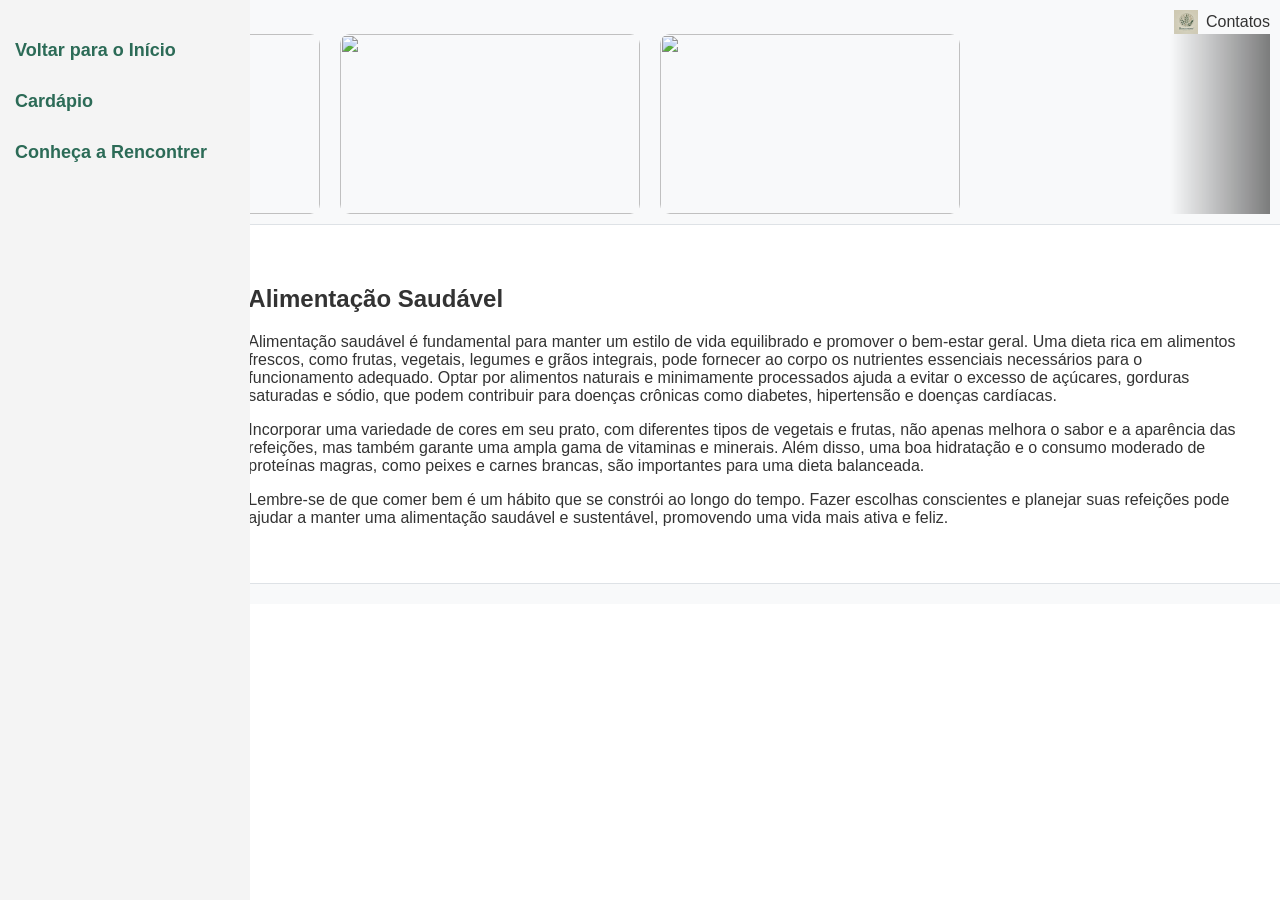
==== index.html @ 4a2cc39a "att" ====
<!DOCTYPE html>
<html lang="pt-BR">
<head>
    <meta charset="UTF-8">
    <meta name="viewport" content="width=device-width, initial-scale=1.0">
    <title>Rencontrer - Marmitas</title>
    <link rel="stylesheet" href="assets/css/styles.css">
    <link rel="stylesheet" href="libs/bootstrap/css/bootstrap.min.css">
</head>
<body>
    <!-- Header -->
    <header>
        <div id="header-content">
            <img src="assets/images/logo.png" alt="Rencontrer" id="logo">
            <a href="#contatos" id="contact-icon">
                <img src="assets/images/contact-icon.png" alt="Contatos">
                <span>Contatos</span>
            </a>
        </div>
		
		<div class="carousel-container">
        <div class="carousel">
            <!-- As imagens serão carregadas aqui dinamicamente -->
        </div>
    </div>
    </header>

    <!-- Main Content -->
    <main>
        <aside>
            <nav id="menu">
                 
                <ul>
                   <li><a href="#content" id=""back-to-inicio">Voltar para o Início</a></li>
                    <li><a href="#" id="menu-cardapio">Cardápio</a></li>
                    <li><a href="#" id="menu-conheca">Conheça a Rencontrer</a></li>
                    
                </ul>
            </nav>
        </aside>
        <section id="content">
            <h2>Alimentação Saudável</h2>
            <p>
                Alimentação saudável é fundamental para manter um estilo de vida equilibrado e promover o bem-estar geral. Uma dieta rica em alimentos frescos, como frutas, vegetais, legumes e grãos integrais, pode fornecer ao corpo os nutrientes essenciais necessários para o funcionamento adequado. 
                Optar por alimentos naturais e minimamente processados ajuda a evitar o excesso de açúcares, gorduras saturadas e sódio, que podem contribuir para doenças crônicas como diabetes, hipertensão e doenças cardíacas.
            </p>
            <p>
                Incorporar uma variedade de cores em seu prato, com diferentes tipos de vegetais e frutas, não apenas melhora o sabor e a aparência das refeições, mas também garante uma ampla gama de vitaminas e minerais. Além disso, uma boa hidratação e o consumo moderado de proteínas magras, como peixes e carnes brancas, são importantes para uma dieta balanceada.
            </p>
            <p>
                Lembre-se de que comer bem é um hábito que se constrói ao longo do tempo. Fazer escolhas conscientes e planejar suas refeições pode ajudar a manter uma alimentação saudável e sustentável, promovendo uma vida mais ativa e feliz.
            </p>
        </section>
    </main>

    <!-- Footer -->
    <footer>
        <div id="footer-content">
            <!-- Carregar footer de components/footer.html -->
        </div>
    </footer>

    <script src="assets/js/scripts.js"></script> <!-- Inclui o arquivo JavaScript -->
    <script src="libs/bootstrap/js/bootstrap.bundle.min.js"></script>
	

    <script>
        // Chamando a função para inicializar o carrossel
        document.addEventListener('DOMContentLoaded', function() {
            const imageDir = '/assets/images/Parceiros';
            const imageList = ['parceiro1.jpg', 'parceiro2.jpg', 'parceiro3.jpg']; // Adicione as imagens

            // Inicializa o carrossel
            initCarousel('.carousel-container', imageDir, imageList, 4000);
        });
    </script>
</body>
</html>
---- assets/css/styles.css ----
/* Estilo geral */
body {
    font-family: Arial, sans-serif;
    margin: 0;
    padding: 0;
    color: #333;
}

/* Header */
header {
    background-color: #2c6b57; /* Verde escuro para frescor */
    color: #fff;
    padding: 10px;
}

#header-content {
    display: flex;
    align-items: center;
    justify-content: space-between;
}

#logo {
    height: 50px;
}

#contact-icon {
    display: flex;
    align-items: center;
    text-decoration: none;
    color: #fff;
}

#contact-icon img {
    height: 30px;
    margin-right: 10px;
}

#contact-icon span {
    font-size: 16px;
}

/* Main Content */
main {
    display: flex;
    padding: 20px;
}

aside {
    width: 0px;
    background-color: #f4f4f4; /* Cor neutra para contraste */
    padding: 10px;
    box-shadow: 2px 0 5px rgba(0,0,0,0.1);
}

#menu ul {
    list-style: none;
    padding: 0;
    margin: 0;
}

#menu ul li {
    margin: 10px 0;
}

#menu ul li a {
    text-decoration: none;
    color: #2c6b57; /* Verde escuro */
    font-weight: bold;
    font-size: 18px;
}

#menu ul li a:hover {
    text-decoration: underline;
}

/* Content Section */
section#content {
    flex: 1;
    padding: 20px;
}

/* Footer */
footer {
    background-color: #2c6b57;
    color: #fff;
    text-align: center;
    padding: 10px;
}
/* Exemplo de consulta de mídia para telas pequenas */
@media only screen and (max-width: 768px) {
    /* Estilos específicos para dispositivos móveis */
    body {
        font-size: 16px;
    }
}
/* Exemplo de media query */
@media (max-width: 480px) {
    /* Estilos para dispositivos móveis com largura de tela menor que 480px */
}
/* Estilos básicos */
body {
    font-family: Arial, sans-serif;
    margin: 0;
    padding: 0;
    box-sizing: border-box;
}

header, footer {
    background-color: #f8f9fa;
    padding: 1rem;
}

main {
    display: flex;
}

/* Estilos específicos para dispositivos móveis */
@media (max-width: 768px) {
    main {
        flex-direction: column;
    }
    aside {
        width: 100%;
    }
    section {
        width: 100%;
    }
}

/* Estilo básico para a imagem no cabeçalho */
.header img {
    width: 100%;
    height: auto;
}

/* Contêiner da imagem para garantir que a imagem se ajuste ao contêiner */
.image-container {
    width: 100%;
    overflow: hidden; /* Evita que a imagem saia do contêiner */
}

/* Estilo geral para todas as imagens */
img {
    max-width: 100%;
    height: auto;
}

/* Exemplo de estilo para dispositivos móveis */
@media (max-width: 768px) {
    .header img {
        width: 100%;
        height: auto;
    }
}

/* Estilos Gerais */
body {
    font-family: Arial, sans-serif;
    margin: 0;
    padding: 0;
}

/* Header */
header {
    background-color: #f8f9fa; /* Cor de fundo suave */
    padding: 10px;
    border-bottom: 1px solid #dee2e6;
}

#header-content {
    display: flex;
    align-items: center;
    justify-content: space-between;
    flex-wrap: wrap;
}

#logo {
    max-width: 100%;
    height: auto;
}

#contact-icon {
    display: flex;
    align-items: center;
    text-decoration: none;
    color: #333;
}

#contact-icon img {
    max-width: 24px;
    height: auto;
    margin-right: 8px;
}

#contact-icon span {
    font-size: 16px;
}

/* Main Content */
main {
    display: flex;
    flex-wrap: wrap;
}

aside {
    flex: 0.2;
    min-width: 10px;
    padding: 5px;
    background-color: #e9ecef;
}

#menu {
    list-style: none;
    padding: 0;
    margin: 0;
}

#menu li {
    margin-bottom: 10px;
}

#menu a {
    text-decoration: none;
    color: #007bff;
    font-weight: bold;
}

#menu a:hover {
    text-decoration: underline;
}

section {
    flex: 2;
    padding: 10px;
}

/* Footer */
footer {
    background-color: #f8f9fa;
    padding: 10px;
    border-top: 1px solid #dee2e6;
    text-align: center;
}

/* Estilos Responsivos */
@media (max-width: 768px) {
    main {
        flex-direction: column;
    }
    
    aside, section {
        flex: none;
        width: 100%;
    }
}


/*Me lateral da página principal*/

#menu {
    width: 250px; /* Define a largura do menu lateral */
    position: fixed; /* Fixa o menu na lateral da página */
    top: 0; /* Alinha o menu ao topo da página */
    left: 0; /* Alinha o menu ao lado esquerdo da página */
    height: 100%; /* Faz com que o menu ocupe a altura total da tela */
    background-color: #f4f4f4; /* Cor de fundo do menu */
    padding-top: 20px; /* Espaçamento interno no topo do menu */
}

#menu ul {
    list-style-type: none; /* Remove os marcadores de lista */
    padding: 0; /* Remove o padding padrão */
}

#menu li {
    padding: 10px 15px; /* Espaçamento interno dos itens */
}

#menu a {
    text-decoration: none; /* Remove o sublinhado dos links */
    color: #000; /* Define a cor do texto dos links */
    display: block; /* Faz com que os links ocupem toda a largura do menu */
}

#menu a:hover {
    background-color: #ddd; /* Cor de fundo ao passar o mouse */
}



/*Carrocel da página index*/

.carousel-container {
    width: 100%;
    overflow: hidden;
    position: relative;
    max-width: 100%;
}

.carousel {
    display: flex;
    width: 100%;
    transition: transform 0.5s ease-in-out;
}

.carousel img {
    width: 300px;  /* Largura do cartão de visitas */
    height: 180px; /* Altura do cartão de visitas */
    object-fit: cover; /* Mantém a proporção das imagens sem distorcer */
    border-radius: 10px; /* Adiciona cantos arredondados */
    margin: 0 10px; /* Espaço entre os cartões */
}

.carousel-container::before, .carousel-container::after {
    content: '';
    position: absolute;
    top: 0;
    bottom: 0;
    width: 100px;
    background: linear-gradient(to right, rgba(0, 0, 0, 0.5), transparent);
}

.carousel-container::after {
    right: 0;
    transform: rotateY(180deg);
}
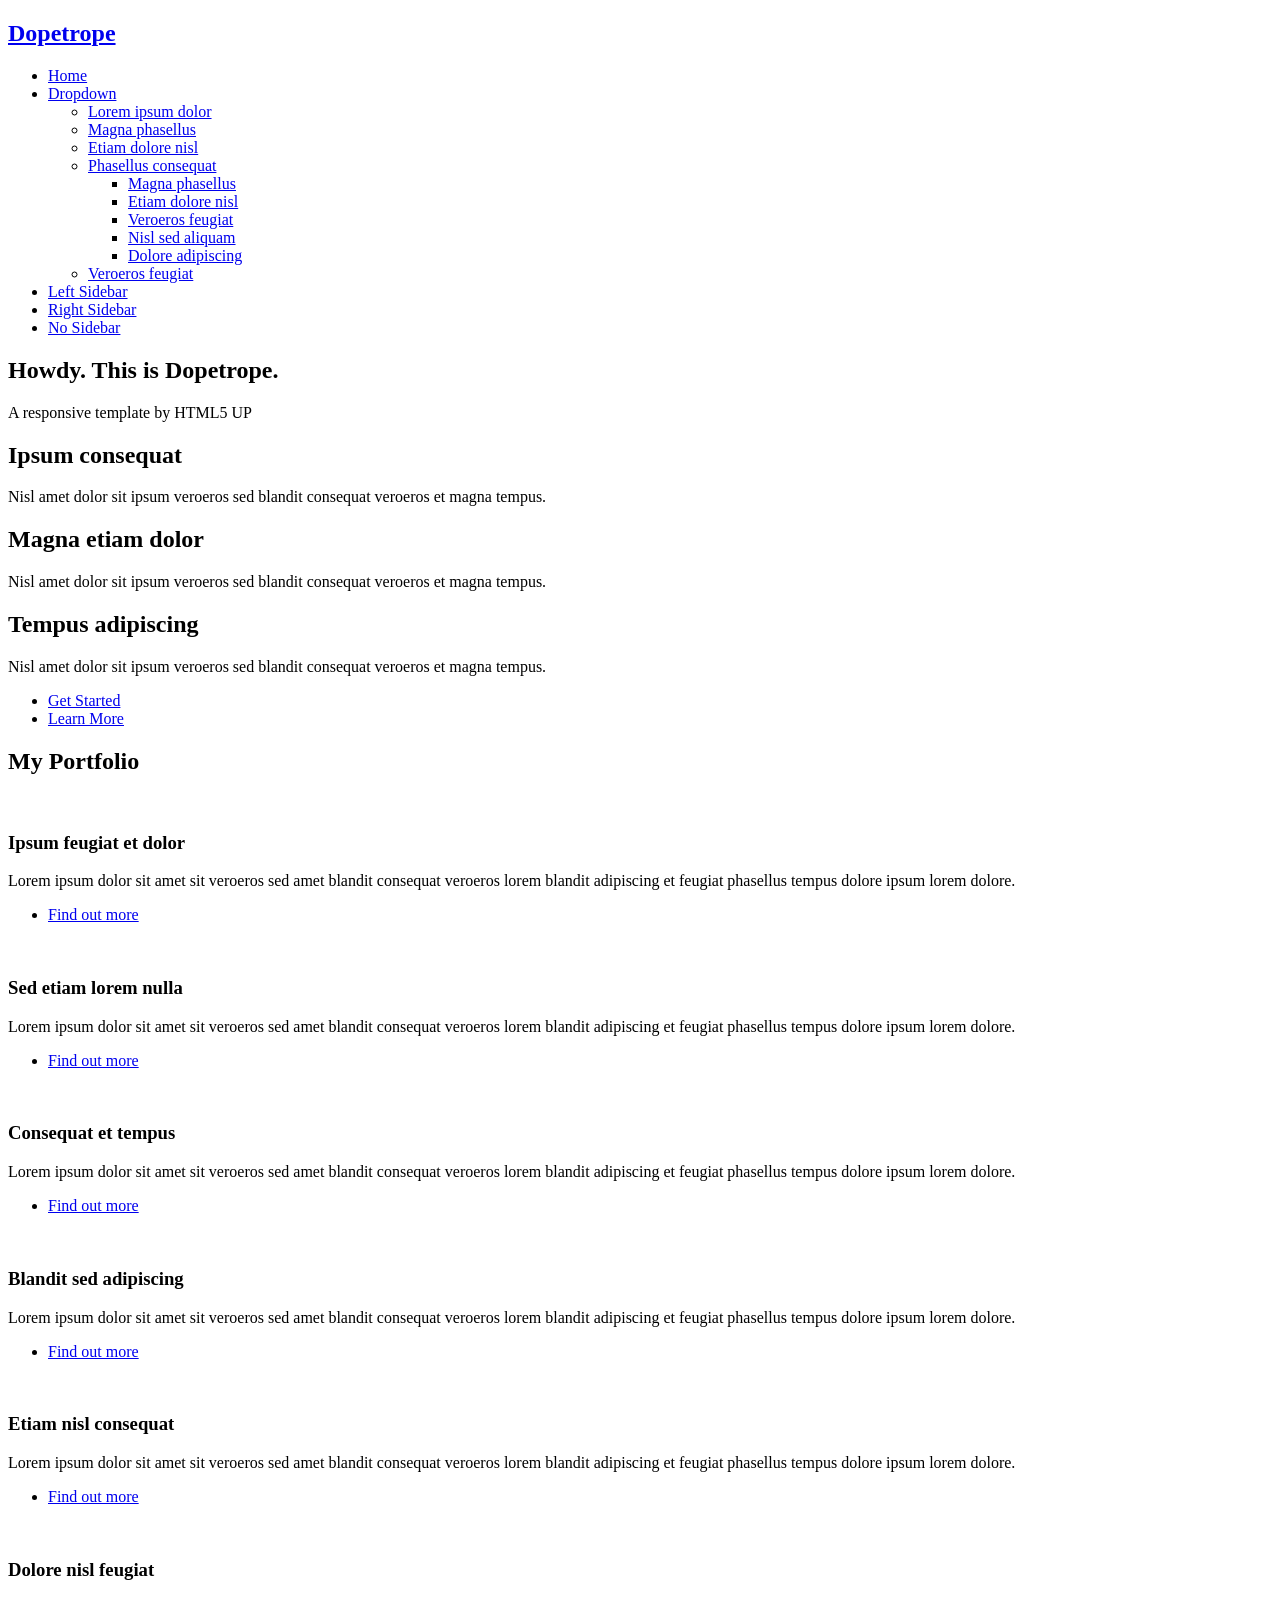
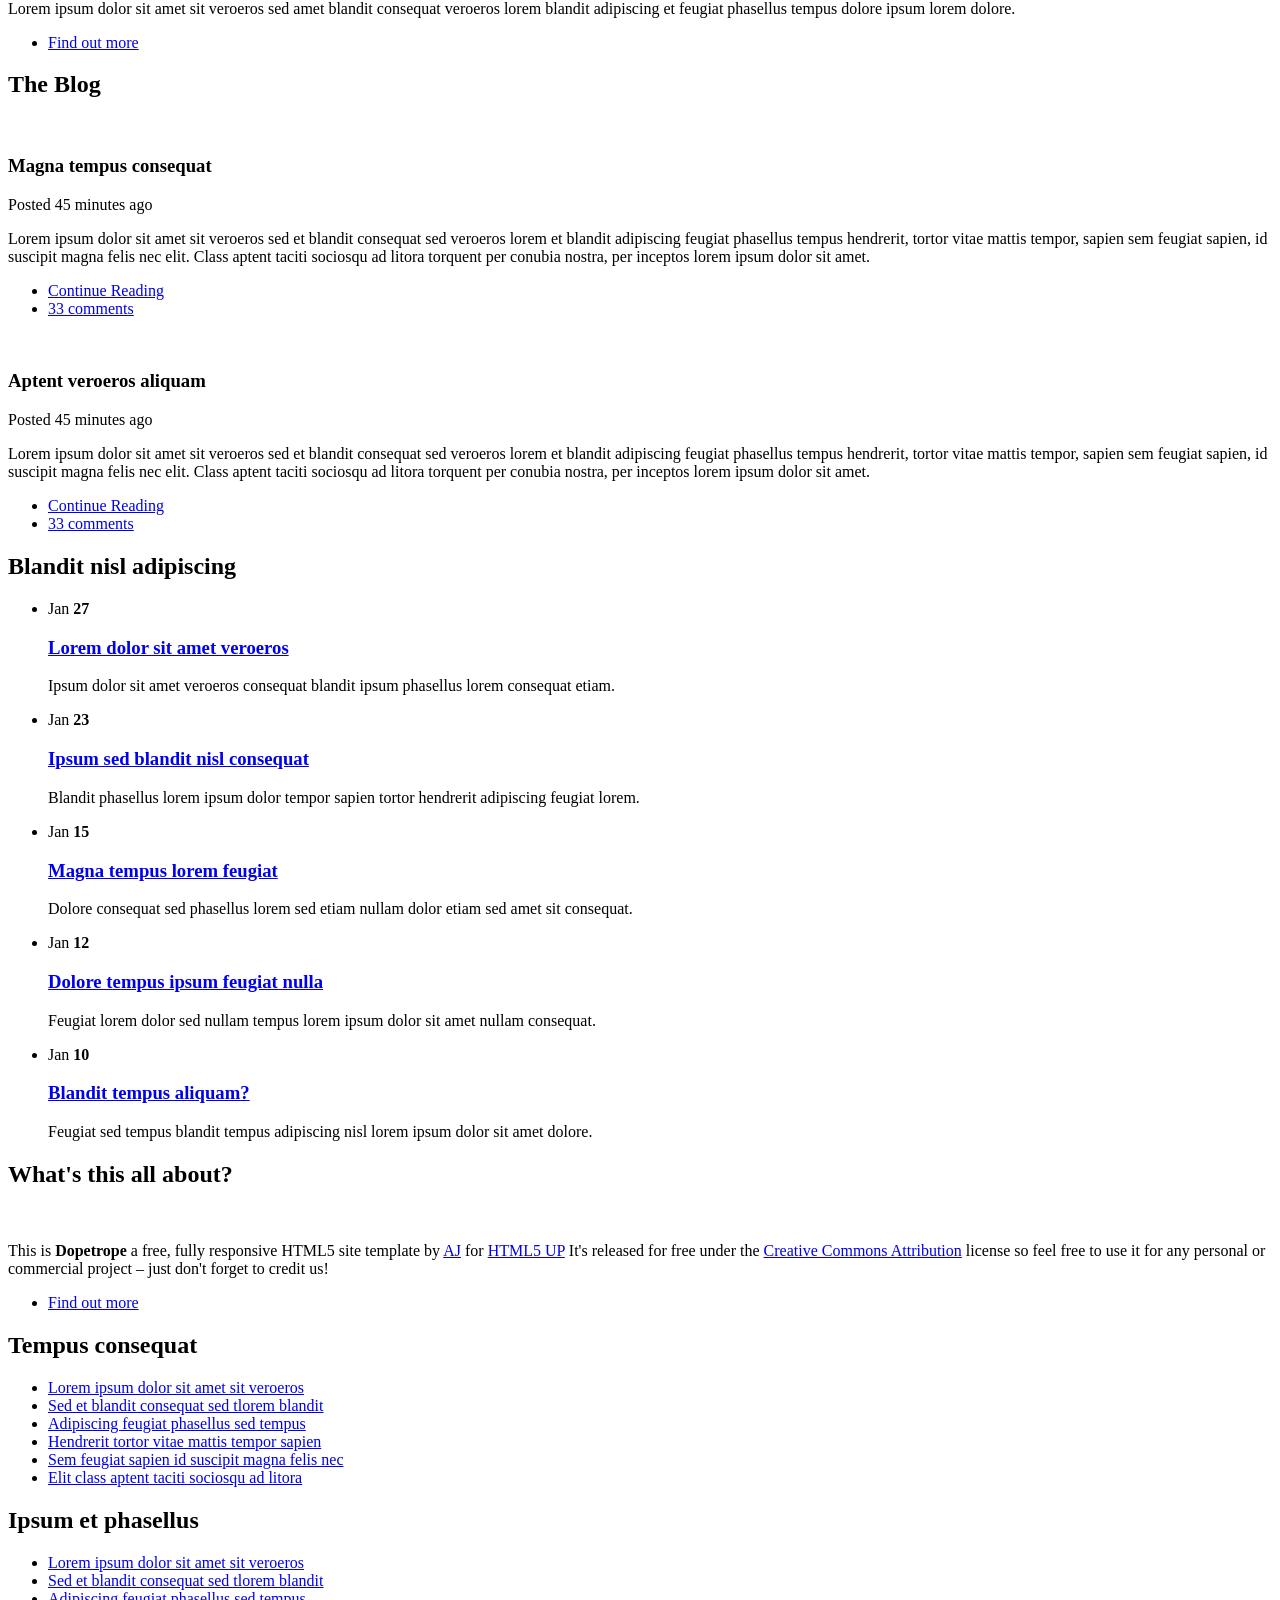
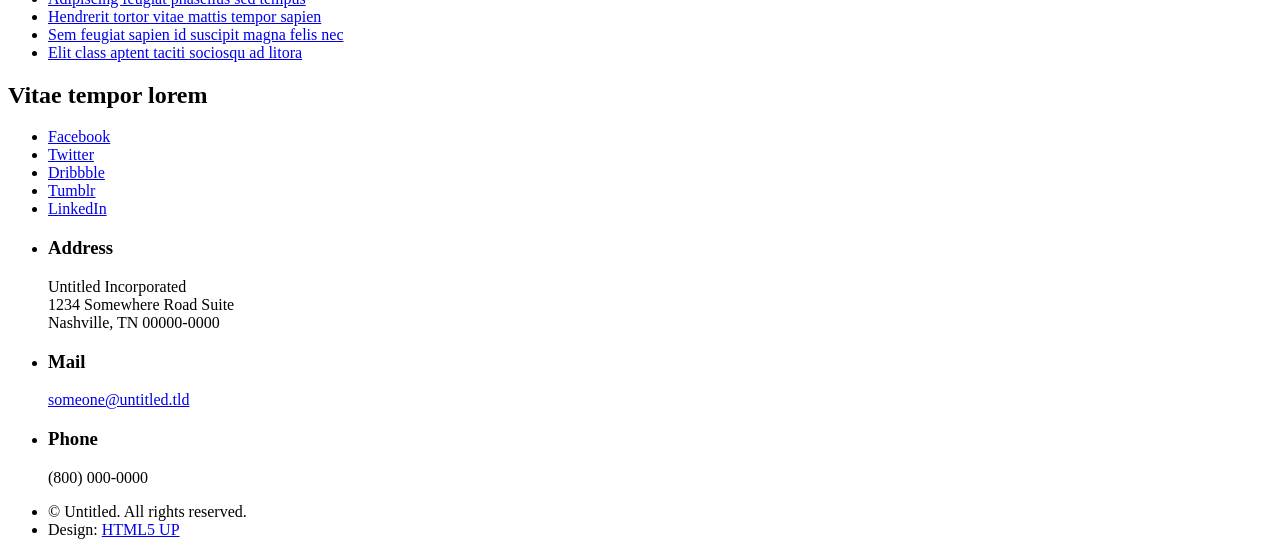
==== commit 3c5d6fc1: "ajustes" ====
--- a/index.html
+++ b/index.html
@@ -1,78 +1,392 @@
-<!DOCTYPE html>
-<html lang="pt-BR">
-<head>
-    <meta charset="UTF-8">
-    <meta name="viewport" content="width=device-width, initial-scale=1.0">
-    <title>Rencontrer - Marmitas</title>
-    <link rel="stylesheet" href="assets/css/styles.css">
-    <link rel="stylesheet" href="libs/bootstrap/css/bootstrap.min.css">
-</head>
-<body>
-    <!-- Header -->
-    <header>
-        <div id="header-content">
-            <img src="assets/images/logo.png" alt="Rencontrer" id="logo">
-            <a href="#contatos" id="contact-icon">
-                <img src="assets/images/contact-icon.png" alt="Contatos">
-                <span>Contatos</span>
-            </a>
-        </div>
-		
-		<div class="carousel-container">
-        <div class="carousel">
-            <!-- As imagens serão carregadas aqui dinamicamente -->
-        </div>
-    </div>
-    </header>
-
-    <!-- Main Content -->
-    <main>
-        <aside>
-            <nav id="menu">
-                 
-                <ul>
-                   <li><a href="#content" id=""back-to-inicio">Voltar para o Início</a></li>
-                    <li><a href="#" id="menu-cardapio">Cardápio</a></li>
-                    <li><a href="#" id="menu-conheca">Conheça a Rencontrer</a></li>
-                    
-                </ul>
-            </nav>
-        </aside>
-        <section id="content">
-            <h2>Alimentação Saudável</h2>
-            <p>
-                Alimentação saudável é fundamental para manter um estilo de vida equilibrado e promover o bem-estar geral. Uma dieta rica em alimentos frescos, como frutas, vegetais, legumes e grãos integrais, pode fornecer ao corpo os nutrientes essenciais necessários para o funcionamento adequado. 
-                Optar por alimentos naturais e minimamente processados ajuda a evitar o excesso de açúcares, gorduras saturadas e sódio, que podem contribuir para doenças crônicas como diabetes, hipertensão e doenças cardíacas.
-            </p>
-            <p>
-                Incorporar uma variedade de cores em seu prato, com diferentes tipos de vegetais e frutas, não apenas melhora o sabor e a aparência das refeições, mas também garante uma ampla gama de vitaminas e minerais. Além disso, uma boa hidratação e o consumo moderado de proteínas magras, como peixes e carnes brancas, são importantes para uma dieta balanceada.
-            </p>
-            <p>
-                Lembre-se de que comer bem é um hábito que se constrói ao longo do tempo. Fazer escolhas conscientes e planejar suas refeições pode ajudar a manter uma alimentação saudável e sustentável, promovendo uma vida mais ativa e feliz.
-            </p>
-        </section>
-    </main>
-
-    <!-- Footer -->
-    <footer>
-        <div id="footer-content">
-            <!-- Carregar footer de components/footer.html -->
-        </div>
-    </footer>
-
-    <script src="assets/js/scripts.js"></script> <!-- Inclui o arquivo JavaScript -->
-    <script src="libs/bootstrap/js/bootstrap.bundle.min.js"></script>
-	
-
-    <script>
-        // Chamando a função para inicializar o carrossel
-        document.addEventListener('DOMContentLoaded', function() {
-            const imageDir = '/assets/images/Parceiros';
-            const imageList = ['parceiro1.jpg', 'parceiro2.jpg', 'parceiro3.jpg']; // Adicione as imagens
-
-            // Inicializa o carrossel
-            initCarousel('.carousel-container', imageDir, imageList, 4000);
-        });
-    </script>
-</body>
-</html>
+<!DOCTYPE HTML>
+<!--
+	Dopetrope by HTML5 UP
+	html5up.net | @ajlkn
+	Free for personal and commercial use under the CCA 3.0 license (html5up.net/license)
+-->
+<html>
+	<head>
+		<title>Dopetrope by HTML5 UP</title>
+		<meta charset="utf-8" />
+		<meta name="viewport" content="width=device-width, initial-scale=1, user-scalable=no" />
+		<link rel="stylesheet" href="assets/css/main.css" />
+	</head>
+	<body class="homepage is-preload">
+		<div id="page-wrapper">
+
+			<!-- Header -->
+				<section id="header">
+
+					<!-- Logo -->
+						<h1><a href="index.html">Dopetrope</a></h1>
+
+					<!-- Nav -->
+						<nav id="nav">
+							<ul>
+								<li class="current"><a href="index.html">Home</a></li>
+								<li>
+									<a href="#">Dropdown</a>
+									<ul>
+										<li><a href="#">Lorem ipsum dolor</a></li>
+										<li><a href="#">Magna phasellus</a></li>
+										<li><a href="#">Etiam dolore nisl</a></li>
+										<li>
+											<a href="#">Phasellus consequat</a>
+											<ul>
+												<li><a href="#">Magna phasellus</a></li>
+												<li><a href="#">Etiam dolore nisl</a></li>
+												<li><a href="#">Veroeros feugiat</a></li>
+												<li><a href="#">Nisl sed aliquam</a></li>
+												<li><a href="#">Dolore adipiscing</a></li>
+											</ul>
+										</li>
+										<li><a href="#">Veroeros feugiat</a></li>
+									</ul>
+								</li>
+								<li><a href="left-sidebar.html">Left Sidebar</a></li>
+								<li><a href="right-sidebar.html">Right Sidebar</a></li>
+								<li><a href="no-sidebar.html">No Sidebar</a></li>
+							</ul>
+						</nav>
+
+					<!-- Banner -->
+						<section id="banner">
+							<header>
+								<h2>Howdy. This is Dopetrope.</h2>
+								<p>A responsive template by HTML5 UP</p>
+							</header>
+						</section>
+
+					<!-- Intro -->
+						<section id="intro" class="container">
+							<div class="row">
+								<div class="col-4 col-12-medium">
+									<section class="first">
+										<i class="icon solid featured fa-cog"></i>
+										<header>
+											<h2>Ipsum consequat</h2>
+										</header>
+										<p>Nisl amet dolor sit ipsum veroeros sed blandit consequat veroeros et magna tempus.</p>
+									</section>
+								</div>
+								<div class="col-4 col-12-medium">
+									<section class="middle">
+										<i class="icon solid featured alt fa-bolt"></i>
+										<header>
+											<h2>Magna etiam dolor</h2>
+										</header>
+										<p>Nisl amet dolor sit ipsum veroeros sed blandit consequat veroeros et magna tempus.</p>
+									</section>
+								</div>
+								<div class="col-4 col-12-medium">
+									<section class="last">
+										<i class="icon solid featured alt2 fa-star"></i>
+										<header>
+											<h2>Tempus adipiscing</h2>
+										</header>
+										<p>Nisl amet dolor sit ipsum veroeros sed blandit consequat veroeros et magna tempus.</p>
+									</section>
+								</div>
+							</div>
+							<footer>
+								<ul class="actions">
+									<li><a href="#" class="button large">Get Started</a></li>
+									<li><a href="#" class="button alt large">Learn More</a></li>
+								</ul>
+							</footer>
+						</section>
+
+				</section>
+
+			<!-- Main -->
+				<section id="main">
+					<div class="container">
+						<div class="row">
+							<div class="col-12">
+
+								<!-- Portfolio -->
+									<section>
+										<header class="major">
+											<h2>My Portfolio</h2>
+										</header>
+										<div class="row">
+											<div class="col-4 col-6-medium col-12-small">
+												<section class="box">
+													<a href="#" class="image featured"><img src="images/pic02.jpg" alt="" /></a>
+													<header>
+														<h3>Ipsum feugiat et dolor</h3>
+													</header>
+													<p>Lorem ipsum dolor sit amet sit veroeros sed amet blandit consequat veroeros lorem blandit adipiscing et feugiat phasellus tempus dolore ipsum lorem dolore.</p>
+													<footer>
+														<ul class="actions">
+															<li><a href="#" class="button alt">Find out more</a></li>
+														</ul>
+													</footer>
+												</section>
+											</div>
+											<div class="col-4 col-6-medium col-12-small">
+												<section class="box">
+													<a href="#" class="image featured"><img src="images/pic03.jpg" alt="" /></a>
+													<header>
+														<h3>Sed etiam lorem nulla</h3>
+													</header>
+													<p>Lorem ipsum dolor sit amet sit veroeros sed amet blandit consequat veroeros lorem blandit adipiscing et feugiat phasellus tempus dolore ipsum lorem dolore.</p>
+													<footer>
+														<ul class="actions">
+															<li><a href="#" class="button alt">Find out more</a></li>
+														</ul>
+													</footer>
+												</section>
+											</div>
+											<div class="col-4 col-6-medium col-12-small">
+												<section class="box">
+													<a href="#" class="image featured"><img src="images/pic04.jpg" alt="" /></a>
+													<header>
+														<h3>Consequat et tempus</h3>
+													</header>
+													<p>Lorem ipsum dolor sit amet sit veroeros sed amet blandit consequat veroeros lorem blandit adipiscing et feugiat phasellus tempus dolore ipsum lorem dolore.</p>
+													<footer>
+														<ul class="actions">
+															<li><a href="#" class="button alt">Find out more</a></li>
+														</ul>
+													</footer>
+												</section>
+											</div>
+											<div class="col-4 col-6-medium col-12-small">
+												<section class="box">
+													<a href="#" class="image featured"><img src="images/pic05.jpg" alt="" /></a>
+													<header>
+														<h3>Blandit sed adipiscing</h3>
+													</header>
+													<p>Lorem ipsum dolor sit amet sit veroeros sed amet blandit consequat veroeros lorem blandit adipiscing et feugiat phasellus tempus dolore ipsum lorem dolore.</p>
+													<footer>
+														<ul class="actions">
+															<li><a href="#" class="button alt">Find out more</a></li>
+														</ul>
+													</footer>
+												</section>
+											</div>
+											<div class="col-4 col-6-medium col-12-small">
+												<section class="box">
+													<a href="#" class="image featured"><img src="images/pic06.jpg" alt="" /></a>
+													<header>
+														<h3>Etiam nisl consequat</h3>
+													</header>
+													<p>Lorem ipsum dolor sit amet sit veroeros sed amet blandit consequat veroeros lorem blandit adipiscing et feugiat phasellus tempus dolore ipsum lorem dolore.</p>
+													<footer>
+														<ul class="actions">
+															<li><a href="#" class="button alt">Find out more</a></li>
+														</ul>
+													</footer>
+												</section>
+											</div>
+											<div class="col-4 col-6-medium col-12-small">
+												<section class="box">
+													<a href="#" class="image featured"><img src="images/pic07.jpg" alt="" /></a>
+													<header>
+														<h3>Dolore nisl feugiat</h3>
+													</header>
+													<p>Lorem ipsum dolor sit amet sit veroeros sed amet blandit consequat veroeros lorem blandit adipiscing et feugiat phasellus tempus dolore ipsum lorem dolore.</p>
+													<footer>
+														<ul class="actions">
+															<li><a href="#" class="button alt">Find out more</a></li>
+														</ul>
+													</footer>
+												</section>
+											</div>
+										</div>
+									</section>
+
+							</div>
+							<div class="col-12">
+
+								<!-- Blog -->
+									<section>
+										<header class="major">
+											<h2>The Blog</h2>
+										</header>
+										<div class="row">
+											<div class="col-6 col-12-small">
+												<section class="box">
+													<a href="#" class="image featured"><img src="images/pic08.jpg" alt="" /></a>
+													<header>
+														<h3>Magna tempus consequat</h3>
+														<p>Posted 45 minutes ago</p>
+													</header>
+													<p>Lorem ipsum dolor sit amet sit veroeros sed et blandit consequat sed veroeros lorem et blandit adipiscing feugiat phasellus tempus hendrerit, tortor vitae mattis tempor, sapien sem feugiat sapien, id suscipit magna felis nec elit. Class aptent taciti sociosqu ad litora torquent per conubia nostra, per inceptos lorem ipsum dolor sit amet.</p>
+													<footer>
+														<ul class="actions">
+															<li><a href="#" class="button icon solid fa-file-alt">Continue Reading</a></li>
+															<li><a href="#" class="button alt icon solid fa-comment">33 comments</a></li>
+														</ul>
+													</footer>
+												</section>
+											</div>
+											<div class="col-6 col-12-small">
+												<section class="box">
+													<a href="#" class="image featured"><img src="images/pic09.jpg" alt="" /></a>
+													<header>
+														<h3>Aptent veroeros aliquam</h3>
+														<p>Posted 45 minutes ago</p>
+													</header>
+													<p>Lorem ipsum dolor sit amet sit veroeros sed et blandit consequat sed veroeros lorem et blandit adipiscing feugiat phasellus tempus hendrerit, tortor vitae mattis tempor, sapien sem feugiat sapien, id suscipit magna felis nec elit. Class aptent taciti sociosqu ad litora torquent per conubia nostra, per inceptos lorem ipsum dolor sit amet.</p>
+													<footer>
+														<ul class="actions">
+															<li><a href="#" class="button icon solid fa-file-alt">Continue Reading</a></li>
+															<li><a href="#" class="button alt icon solid fa-comment">33 comments</a></li>
+														</ul>
+													</footer>
+												</section>
+											</div>
+										</div>
+									</section>
+
+							</div>
+						</div>
+					</div>
+				</section>
+
+			<!-- Footer -->
+				<section id="footer">
+					<div class="container">
+						<div class="row">
+							<div class="col-8 col-12-medium">
+								<section>
+									<header>
+										<h2>Blandit nisl adipiscing</h2>
+									</header>
+									<ul class="dates">
+										<li>
+											<span class="date">Jan <strong>27</strong></span>
+											<h3><a href="#">Lorem dolor sit amet veroeros</a></h3>
+											<p>Ipsum dolor sit amet veroeros consequat blandit ipsum phasellus lorem consequat etiam.</p>
+										</li>
+										<li>
+											<span class="date">Jan <strong>23</strong></span>
+											<h3><a href="#">Ipsum sed blandit nisl consequat</a></h3>
+											<p>Blandit phasellus lorem ipsum dolor tempor sapien tortor hendrerit adipiscing feugiat lorem.</p>
+										</li>
+										<li>
+											<span class="date">Jan <strong>15</strong></span>
+											<h3><a href="#">Magna tempus lorem feugiat</a></h3>
+											<p>Dolore consequat sed phasellus lorem sed etiam nullam dolor etiam sed amet sit consequat.</p>
+										</li>
+										<li>
+											<span class="date">Jan <strong>12</strong></span>
+											<h3><a href="#">Dolore tempus ipsum feugiat nulla</a></h3>
+											<p>Feugiat lorem dolor sed nullam tempus lorem ipsum dolor sit amet nullam consequat.</p>
+										</li>
+										<li>
+											<span class="date">Jan <strong>10</strong></span>
+											<h3><a href="#">Blandit tempus aliquam?</a></h3>
+											<p>Feugiat sed tempus blandit tempus adipiscing nisl lorem ipsum dolor sit amet dolore.</p>
+										</li>
+									</ul>
+								</section>
+							</div>
+							<div class="col-4 col-12-medium">
+								<section>
+									<header>
+										<h2>What's this all about?</h2>
+									</header>
+									<a href="#" class="image featured"><img src="images/pic10.jpg" alt="" /></a>
+									<p>
+										This is <strong>Dopetrope</strong> a free, fully responsive HTML5 site template by
+										<a href="http://twitter.com/ajlkn">AJ</a> for <a href="http://html5up.net/">HTML5 UP</a> It's released for free under
+										the <a href="http://html5up.net/license/">Creative Commons Attribution</a> license so feel free to use it for any personal or commercial project &ndash; just don't forget to credit us!
+									</p>
+									<footer>
+										<ul class="actions">
+											<li><a href="#" class="button">Find out more</a></li>
+										</ul>
+									</footer>
+								</section>
+							</div>
+							<div class="col-4 col-6-medium col-12-small">
+								<section>
+									<header>
+										<h2>Tempus consequat</h2>
+									</header>
+									<ul class="divided">
+										<li><a href="#">Lorem ipsum dolor sit amet sit veroeros</a></li>
+										<li><a href="#">Sed et blandit consequat sed tlorem blandit</a></li>
+										<li><a href="#">Adipiscing feugiat phasellus sed tempus</a></li>
+										<li><a href="#">Hendrerit tortor vitae mattis tempor sapien</a></li>
+										<li><a href="#">Sem feugiat sapien id suscipit magna felis nec</a></li>
+										<li><a href="#">Elit class aptent taciti sociosqu ad litora</a></li>
+									</ul>
+								</section>
+							</div>
+							<div class="col-4 col-6-medium col-12-small">
+								<section>
+									<header>
+										<h2>Ipsum et phasellus</h2>
+									</header>
+									<ul class="divided">
+										<li><a href="#">Lorem ipsum dolor sit amet sit veroeros</a></li>
+										<li><a href="#">Sed et blandit consequat sed tlorem blandit</a></li>
+										<li><a href="#">Adipiscing feugiat phasellus sed tempus</a></li>
+										<li><a href="#">Hendrerit tortor vitae mattis tempor sapien</a></li>
+										<li><a href="#">Sem feugiat sapien id suscipit magna felis nec</a></li>
+										<li><a href="#">Elit class aptent taciti sociosqu ad litora</a></li>
+									</ul>
+								</section>
+							</div>
+							<div class="col-4 col-12-medium">
+								<section>
+									<header>
+										<h2>Vitae tempor lorem</h2>
+									</header>
+									<ul class="social">
+										<li><a class="icon brands fa-facebook-f" href="#"><span class="label">Facebook</span></a></li>
+										<li><a class="icon brands fa-twitter" href="#"><span class="label">Twitter</span></a></li>
+										<li><a class="icon brands fa-dribbble" href="#"><span class="label">Dribbble</span></a></li>
+										<li><a class="icon brands fa-tumblr" href="#"><span class="label">Tumblr</span></a></li>
+										<li><a class="icon brands fa-linkedin-in" href="#"><span class="label">LinkedIn</span></a></li>
+									</ul>
+									<ul class="contact">
+										<li>
+											<h3>Address</h3>
+											<p>
+												Untitled Incorporated<br />
+												1234 Somewhere Road Suite<br />
+												Nashville, TN 00000-0000
+											</p>
+										</li>
+										<li>
+											<h3>Mail</h3>
+											<p><a href="#">someone@untitled.tld</a></p>
+										</li>
+										<li>
+											<h3>Phone</h3>
+											<p>(800) 000-0000</p>
+										</li>
+									</ul>
+								</section>
+							</div>
+							<div class="col-12">
+
+								<!-- Copyright -->
+									<div id="copyright">
+										<ul class="links">
+											<li>&copy; Untitled. All rights reserved.</li><li>Design: <a href="http://html5up.net">HTML5 UP</a></li>
+										</ul>
+									</div>
+
+							</div>
+						</div>
+					</div>
+				</section>
+
+		</div>
+
+		<!-- Scripts -->
+			<script src="assets/js/jquery.min.js"></script>
+			<script src="assets/js/jquery.dropotron.min.js"></script>
+			<script src="assets/js/browser.min.js"></script>
+			<script src="assets/js/breakpoints.min.js"></script>
+			<script src="assets/js/util.js"></script>
+			<script src="assets/js/main.js"></script>
+
+	</body>
+</html>
--- a/assets/css/main.css
+++ b/assets/css/main.css
@@ -0,0 +1,2908 @@
+@import url("fontawesome-all.min.css");
+@import url("https://fonts.googleapis.com/css?family=Source+Sans+Pro:300,400,700,900,300italic");
+
+/*
+	Dopetrope by HTML5 UP
+	html5up.net | @ajlkn
+	Free for personal and commercial use under the CCA 3.0 license (html5up.net/license)
+*/
+
+html, body, div, span, applet, object,
+iframe, h1, h2, h3, h4, h5, h6, p, blockquote,
+pre, a, abbr, acronym, address, big, cite,
+code, del, dfn, em, img, ins, kbd, q, s, samp,
+small, strike, strong, sub, sup, tt, var, b,
+u, i, center, dl, dt, dd, ol, ul, li, fieldset,
+form, label, legend, table, caption, tbody,
+tfoot, thead, tr, th, td, article, aside,
+canvas, details, embed, figure, figcaption,
+footer, header, hgroup, menu, nav, output, ruby,
+section, summary, time, mark, audio, video {
+	margin: 0;
+	padding: 0;
+	border: 0;
+	font-size: 100%;
+	font: inherit;
+	vertical-align: baseline;}
+
+article, aside, details, figcaption, figure,
+footer, header, hgroup, menu, nav, section {
+	display: block;}
+
+body {
+	line-height: 1;
+}
+
+ol, ul {
+	list-style: none;
+}
+
+blockquote, q {
+	quotes: none;
+}
+
+	blockquote:before, blockquote:after, q:before, q:after {
+		content: '';
+		content: none;
+	}
+
+table {
+	border-collapse: collapse;
+	border-spacing: 0;
+}
+
+body {
+	-webkit-text-size-adjust: none;
+}
+
+mark {
+	background-color: transparent;
+	color: inherit;
+}
+
+input::-moz-focus-inner {
+	border: 0;
+	padding: 0;
+}
+
+input, select, textarea {
+	-moz-appearance: none;
+	-webkit-appearance: none;
+	-ms-appearance: none;
+	appearance: none;
+}
+
+/* Basic */
+
+	html {
+		box-sizing: border-box;
+	}
+
+	*, *:before, *:after {
+		box-sizing: inherit;
+	}
+
+	body {
+		background: #252122;
+		background-image: url("images/bg02.png");
+	}
+
+		body.is-preload *, body.is-preload *:before, body.is-preload *:after {
+			-moz-animation: none !important;
+			-webkit-animation: none !important;
+			-ms-animation: none !important;
+			animation: none !important;
+			-moz-transition: none !important;
+			-webkit-transition: none !important;
+			-ms-transition: none !important;
+			transition: none !important;
+		}
+
+	body, input, textarea, select {
+		font-family: 'Source Sans Pro';
+		font-weight: 300;
+		color: #5d5d5d;
+		font-size: 14pt;
+		line-height: 1.75em;
+	}
+
+	strong, b {
+		color: #252122;
+		font-weight: 400;
+	}
+
+	i, em {
+		font-style: italic;
+	}
+
+	sub {
+		position: relative;
+		top: 0.5em;
+		font-size: 0.8em;
+	}
+
+	sup {
+		position: relative;
+		top: -0.5em;
+		font-size: 0.8em;
+	}
+
+	blockquote {
+		border-left: solid 0.75em #dddddd;
+		padding: 1em 0 1em 1.5em;
+		font-style: italic;
+	}
+
+	h1, h2, h3, h4, h5, h6 {
+		color: #252122;
+		font-weight: 700;
+	}
+
+	h1 a, h2 a, h3 a, h4 a, h5 a, h6 a {
+		color: inherit;
+		text-decoration: none;
+	}
+
+	h2 {
+		font-size: 1.5em;
+	}
+
+	h3 {
+		font-size: 1.35em;
+	}
+
+	a {
+		color: #d52349;
+		text-decoration: underline;
+	}
+
+		a:hover {
+			text-decoration: none;
+		}
+
+	br.clear {
+		clear: both;
+	}
+
+	hr {
+		border: 0;
+		border-top: solid 1px #dddddd;
+		height: 1px;
+		margin: 2em 0 2em 0;
+	}
+
+	p, ul, ol, dl, table {
+		margin-bottom: 2em;
+	}
+
+/* Container */
+
+	.container {
+		margin: 0 auto;
+		max-width: 100%;
+		width: 70em;
+	}
+
+		@media screen and (max-width: 1680px) {
+
+			.container {
+				width: 70em;
+			}
+
+		}
+
+		@media screen and (max-width: 1280px) {
+
+			.container {
+				width: calc(100% - 60px);
+			}
+
+		}
+
+		@media screen and (max-width: 980px) {
+
+			.container {
+				width: calc(100% - 80px);
+			}
+
+		}
+
+		@media screen and (max-width: 736px) {
+
+			.container {
+				width: calc(100% - 40px);
+			}
+
+		}
+
+/* Row */
+
+	.row {
+		display: flex;
+		flex-wrap: wrap;
+		box-sizing: border-box;
+		align-items: stretch;
+	}
+
+		.row > * {
+			box-sizing: border-box;
+		}
+
+		.row.gtr-uniform > * > :last-child {
+			margin-bottom: 0;
+		}
+
+		.row.aln-left {
+			justify-content: flex-start;
+		}
+
+		.row.aln-center {
+			justify-content: center;
+		}
+
+		.row.aln-right {
+			justify-content: flex-end;
+		}
+
+		.row.aln-top {
+			align-items: flex-start;
+		}
+
+		.row.aln-middle {
+			align-items: center;
+		}
+
+		.row.aln-bottom {
+			align-items: flex-end;
+		}
+
+		.row > .imp {
+			order: -1;
+		}
+
+		.row > .col-1 {
+			width: 8.33333%;
+		}
+
+		.row > .off-1 {
+			margin-left: 8.33333%;
+		}
+
+		.row > .col-2 {
+			width: 16.66667%;
+		}
+
+		.row > .off-2 {
+			margin-left: 16.66667%;
+		}
+
+		.row > .col-3 {
+			width: 25%;
+		}
+
+		.row > .off-3 {
+			margin-left: 25%;
+		}
+
+		.row > .col-4 {
+			width: 33.33333%;
+		}
+
+		.row > .off-4 {
+			margin-left: 33.33333%;
+		}
+
+		.row > .col-5 {
+			width: 41.66667%;
+		}
+
+		.row > .off-5 {
+			margin-left: 41.66667%;
+		}
+
+		.row > .col-6 {
+			width: 50%;
+		}
+
+		.row > .off-6 {
+			margin-left: 50%;
+		}
+
+		.row > .col-7 {
+			width: 58.33333%;
+		}
+
+		.row > .off-7 {
+			margin-left: 58.33333%;
+		}
+
+		.row > .col-8 {
+			width: 66.66667%;
+		}
+
+		.row > .off-8 {
+			margin-left: 66.66667%;
+		}
+
+		.row > .col-9 {
+			width: 75%;
+		}
+
+		.row > .off-9 {
+			margin-left: 75%;
+		}
+
+		.row > .col-10 {
+			width: 83.33333%;
+		}
+
+		.row > .off-10 {
+			margin-left: 83.33333%;
+		}
+
+		.row > .col-11 {
+			width: 91.66667%;
+		}
+
+		.row > .off-11 {
+			margin-left: 91.66667%;
+		}
+
+		.row > .col-12 {
+			width: 100%;
+		}
+
+		.row > .off-12 {
+			margin-left: 100%;
+		}
+
+		.row.gtr-0 {
+			margin-top: 0px;
+			margin-left: 0px;
+		}
+
+			.row.gtr-0 > * {
+				padding: 0px 0 0 0px;
+			}
+
+			.row.gtr-0.gtr-uniform {
+				margin-top: 0px;
+			}
+
+				.row.gtr-0.gtr-uniform > * {
+					padding-top: 0px;
+				}
+
+		.row.gtr-25 {
+			margin-top: -12.5px;
+			margin-left: -12.5px;
+		}
+
+			.row.gtr-25 > * {
+				padding: 12.5px 0 0 12.5px;
+			}
+
+			.row.gtr-25.gtr-uniform {
+				margin-top: -12.5px;
+			}
+
+				.row.gtr-25.gtr-uniform > * {
+					padding-top: 12.5px;
+				}
+
+		.row.gtr-50 {
+			margin-top: -25px;
+			margin-left: -25px;
+		}
+
+			.row.gtr-50 > * {
+				padding: 25px 0 0 25px;
+			}
+
+			.row.gtr-50.gtr-uniform {
+				margin-top: -25px;
+			}
+
+				.row.gtr-50.gtr-uniform > * {
+					padding-top: 25px;
+				}
+
+		.row {
+			margin-top: -50px;
+			margin-left: -50px;
+		}
+
+			.row > * {
+				padding: 50px 0 0 50px;
+			}
+
+			.row.gtr-uniform {
+				margin-top: -50px;
+			}
+
+				.row.gtr-uniform > * {
+					padding-top: 50px;
+				}
+
+		.row.gtr-150 {
+			margin-top: -75px;
+			margin-left: -75px;
+		}
+
+			.row.gtr-150 > * {
+				padding: 75px 0 0 75px;
+			}
+
+			.row.gtr-150.gtr-uniform {
+				margin-top: -75px;
+			}
+
+				.row.gtr-150.gtr-uniform > * {
+					padding-top: 75px;
+				}
+
+		.row.gtr-200 {
+			margin-top: -100px;
+			margin-left: -100px;
+		}
+
+			.row.gtr-200 > * {
+				padding: 100px 0 0 100px;
+			}
+
+			.row.gtr-200.gtr-uniform {
+				margin-top: -100px;
+			}
+
+				.row.gtr-200.gtr-uniform > * {
+					padding-top: 100px;
+				}
+
+		@media screen and (max-width: 1680px) {
+
+			.row {
+				display: flex;
+				flex-wrap: wrap;
+				box-sizing: border-box;
+				align-items: stretch;
+			}
+
+				.row > * {
+					box-sizing: border-box;
+				}
+
+				.row.gtr-uniform > * > :last-child {
+					margin-bottom: 0;
+				}
+
+				.row.aln-left {
+					justify-content: flex-start;
+				}
+
+				.row.aln-center {
+					justify-content: center;
+				}
+
+				.row.aln-right {
+					justify-content: flex-end;
+				}
+
+				.row.aln-top {
+					align-items: flex-start;
+				}
+
+				.row.aln-middle {
+					align-items: center;
+				}
+
+				.row.aln-bottom {
+					align-items: flex-end;
+				}
+
+				.row > .imp-xlarge {
+					order: -1;
+				}
+
+				.row > .col-1-xlarge {
+					width: 8.33333%;
+				}
+
+				.row > .off-1-xlarge {
+					margin-left: 8.33333%;
+				}
+
+				.row > .col-2-xlarge {
+					width: 16.66667%;
+				}
+
+				.row > .off-2-xlarge {
+					margin-left: 16.66667%;
+				}
+
+				.row > .col-3-xlarge {
+					width: 25%;
+				}
+
+				.row > .off-3-xlarge {
+					margin-left: 25%;
+				}
+
+				.row > .col-4-xlarge {
+					width: 33.33333%;
+				}
+
+				.row > .off-4-xlarge {
+					margin-left: 33.33333%;
+				}
+
+				.row > .col-5-xlarge {
+					width: 41.66667%;
+				}
+
+				.row > .off-5-xlarge {
+					margin-left: 41.66667%;
+				}
+
+				.row > .col-6-xlarge {
+					width: 50%;
+				}
+
+				.row > .off-6-xlarge {
+					margin-left: 50%;
+				}
+
+				.row > .col-7-xlarge {
+					width: 58.33333%;
+				}
+
+				.row > .off-7-xlarge {
+					margin-left: 58.33333%;
+				}
+
+				.row > .col-8-xlarge {
+					width: 66.66667%;
+				}
+
+				.row > .off-8-xlarge {
+					margin-left: 66.66667%;
+				}
+
+				.row > .col-9-xlarge {
+					width: 75%;
+				}
+
+				.row > .off-9-xlarge {
+					margin-left: 75%;
+				}
+
+				.row > .col-10-xlarge {
+					width: 83.33333%;
+				}
+
+				.row > .off-10-xlarge {
+					margin-left: 83.33333%;
+				}
+
+				.row > .col-11-xlarge {
+					width: 91.66667%;
+				}
+
+				.row > .off-11-xlarge {
+					margin-left: 91.66667%;
+				}
+
+				.row > .col-12-xlarge {
+					width: 100%;
+				}
+
+				.row > .off-12-xlarge {
+					margin-left: 100%;
+				}
+
+				.row.gtr-0 {
+					margin-top: 0px;
+					margin-left: 0px;
+				}
+
+					.row.gtr-0 > * {
+						padding: 0px 0 0 0px;
+					}
+
+					.row.gtr-0.gtr-uniform {
+						margin-top: 0px;
+					}
+
+						.row.gtr-0.gtr-uniform > * {
+							padding-top: 0px;
+						}
+
+				.row.gtr-25 {
+					margin-top: -12.5px;
+					margin-left: -12.5px;
+				}
+
+					.row.gtr-25 > * {
+						padding: 12.5px 0 0 12.5px;
+					}
+
+					.row.gtr-25.gtr-uniform {
+						margin-top: -12.5px;
+					}
+
+						.row.gtr-25.gtr-uniform > * {
+							padding-top: 12.5px;
+						}
+
+				.row.gtr-50 {
+					margin-top: -25px;
+					margin-left: -25px;
+				}
+
+					.row.gtr-50 > * {
+						padding: 25px 0 0 25px;
+					}
+
+					.row.gtr-50.gtr-uniform {
+						margin-top: -25px;
+					}
+
+						.row.gtr-50.gtr-uniform > * {
+							padding-top: 25px;
+						}
+
+				.row {
+					margin-top: -50px;
+					margin-left: -50px;
+				}
+
+					.row > * {
+						padding: 50px 0 0 50px;
+					}
+
+					.row.gtr-uniform {
+						margin-top: -50px;
+					}
+
+						.row.gtr-uniform > * {
+							padding-top: 50px;
+						}
+
+				.row.gtr-150 {
+					margin-top: -75px;
+					margin-left: -75px;
+				}
+
+					.row.gtr-150 > * {
+						padding: 75px 0 0 75px;
+					}
+
+					.row.gtr-150.gtr-uniform {
+						margin-top: -75px;
+					}
+
+						.row.gtr-150.gtr-uniform > * {
+							padding-top: 75px;
+						}
+
+				.row.gtr-200 {
+					margin-top: -100px;
+					margin-left: -100px;
+				}
+
+					.row.gtr-200 > * {
+						padding: 100px 0 0 100px;
+					}
+
+					.row.gtr-200.gtr-uniform {
+						margin-top: -100px;
+					}
+
+						.row.gtr-200.gtr-uniform > * {
+							padding-top: 100px;
+						}
+
+		}
+
+		@media screen and (max-width: 1280px) {
+
+			.row {
+				display: flex;
+				flex-wrap: wrap;
+				box-sizing: border-box;
+				align-items: stretch;
+			}
+
+				.row > * {
+					box-sizing: border-box;
+				}
+
+				.row.gtr-uniform > * > :last-child {
+					margin-bottom: 0;
+				}
+
+				.row.aln-left {
+					justify-content: flex-start;
+				}
+
+				.row.aln-center {
+					justify-content: center;
+				}
+
+				.row.aln-right {
+					justify-content: flex-end;
+				}
+
+				.row.aln-top {
+					align-items: flex-start;
+				}
+
+				.row.aln-middle {
+					align-items: center;
+				}
+
+				.row.aln-bottom {
+					align-items: flex-end;
+				}
+
+				.row > .imp-large {
+					order: -1;
+				}
+
+				.row > .col-1-large {
+					width: 8.33333%;
+				}
+
+				.row > .off-1-large {
+					margin-left: 8.33333%;
+				}
+
+				.row > .col-2-large {
+					width: 16.66667%;
+				}
+
+				.row > .off-2-large {
+					margin-left: 16.66667%;
+				}
+
+				.row > .col-3-large {
+					width: 25%;
+				}
+
+				.row > .off-3-large {
+					margin-left: 25%;
+				}
+
+				.row > .col-4-large {
+					width: 33.33333%;
+				}
+
+				.row > .off-4-large {
+					margin-left: 33.33333%;
+				}
+
+				.row > .col-5-large {
+					width: 41.66667%;
+				}
+
+				.row > .off-5-large {
+					margin-left: 41.66667%;
+				}
+
+				.row > .col-6-large {
+					width: 50%;
+				}
+
+				.row > .off-6-large {
+					margin-left: 50%;
+				}
+
+				.row > .col-7-large {
+					width: 58.33333%;
+				}
+
+				.row > .off-7-large {
+					margin-left: 58.33333%;
+				}
+
+				.row > .col-8-large {
+					width: 66.66667%;
+				}
+
+				.row > .off-8-large {
+					margin-left: 66.66667%;
+				}
+
+				.row > .col-9-large {
+					width: 75%;
+				}
+
+				.row > .off-9-large {
+					margin-left: 75%;
+				}
+
+				.row > .col-10-large {
+					width: 83.33333%;
+				}
+
+				.row > .off-10-large {
+					margin-left: 83.33333%;
+				}
+
+				.row > .col-11-large {
+					width: 91.66667%;
+				}
+
+				.row > .off-11-large {
+					margin-left: 91.66667%;
+				}
+
+				.row > .col-12-large {
+					width: 100%;
+				}
+
+				.row > .off-12-large {
+					margin-left: 100%;
+				}
+
+				.row.gtr-0 {
+					margin-top: 0px;
+					margin-left: 0px;
+				}
+
+					.row.gtr-0 > * {
+						padding: 0px 0 0 0px;
+					}
+
+					.row.gtr-0.gtr-uniform {
+						margin-top: 0px;
+					}
+
+						.row.gtr-0.gtr-uniform > * {
+							padding-top: 0px;
+						}
+
+				.row.gtr-25 {
+					margin-top: -7.5px;
+					margin-left: -7.5px;
+				}
+
+					.row.gtr-25 > * {
+						padding: 7.5px 0 0 7.5px;
+					}
+
+					.row.gtr-25.gtr-uniform {
+						margin-top: -7.5px;
+					}
+
+						.row.gtr-25.gtr-uniform > * {
+							padding-top: 7.5px;
+						}
+
+				.row.gtr-50 {
+					margin-top: -15px;
+					margin-left: -15px;
+				}
+
+					.row.gtr-50 > * {
+						padding: 15px 0 0 15px;
+					}
+
+					.row.gtr-50.gtr-uniform {
+						margin-top: -15px;
+					}
+
+						.row.gtr-50.gtr-uniform > * {
+							padding-top: 15px;
+						}
+
+				.row {
+					margin-top: -30px;
+					margin-left: -30px;
+				}
+
+					.row > * {
+						padding: 30px 0 0 30px;
+					}
+
+					.row.gtr-uniform {
+						margin-top: -30px;
+					}
+
+						.row.gtr-uniform > * {
+							padding-top: 30px;
+						}
+
+				.row.gtr-150 {
+					margin-top: -45px;
+					margin-left: -45px;
+				}
+
+					.row.gtr-150 > * {
+						padding: 45px 0 0 45px;
+					}
+
+					.row.gtr-150.gtr-uniform {
+						margin-top: -45px;
+					}
+
+						.row.gtr-150.gtr-uniform > * {
+							padding-top: 45px;
+						}
+
+				.row.gtr-200 {
+					margin-top: -60px;
+					margin-left: -60px;
+				}
+
+					.row.gtr-200 > * {
+						padding: 60px 0 0 60px;
+					}
+
+					.row.gtr-200.gtr-uniform {
+						margin-top: -60px;
+					}
+
+						.row.gtr-200.gtr-uniform > * {
+							padding-top: 60px;
+						}
+
+		}
+
+		@media screen and (max-width: 980px) {
+
+			.row {
+				display: flex;
+				flex-wrap: wrap;
+				box-sizing: border-box;
+				align-items: stretch;
+			}
+
+				.row > * {
+					box-sizing: border-box;
+				}
+
+				.row.gtr-uniform > * > :last-child {
+					margin-bottom: 0;
+				}
+
+				.row.aln-left {
+					justify-content: flex-start;
+				}
+
+				.row.aln-center {
+					justify-content: center;
+				}
+
+				.row.aln-right {
+					justify-content: flex-end;
+				}
+
+				.row.aln-top {
+					align-items: flex-start;
+				}
+
+				.row.aln-middle {
+					align-items: center;
+				}
+
+				.row.aln-bottom {
+					align-items: flex-end;
+				}
+
+				.row > .imp-medium {
+					order: -1;
+				}
+
+				.row > .col-1-medium {
+					width: 8.33333%;
+				}
+
+				.row > .off-1-medium {
+					margin-left: 8.33333%;
+				}
+
+				.row > .col-2-medium {
+					width: 16.66667%;
+				}
+
+				.row > .off-2-medium {
+					margin-left: 16.66667%;
+				}
+
+				.row > .col-3-medium {
+					width: 25%;
+				}
+
+				.row > .off-3-medium {
+					margin-left: 25%;
+				}
+
+				.row > .col-4-medium {
+					width: 33.33333%;
+				}
+
+				.row > .off-4-medium {
+					margin-left: 33.33333%;
+				}
+
+				.row > .col-5-medium {
+					width: 41.66667%;
+				}
+
+				.row > .off-5-medium {
+					margin-left: 41.66667%;
+				}
+
+				.row > .col-6-medium {
+					width: 50%;
+				}
+
+				.row > .off-6-medium {
+					margin-left: 50%;
+				}
+
+				.row > .col-7-medium {
+					width: 58.33333%;
+				}
+
+				.row > .off-7-medium {
+					margin-left: 58.33333%;
+				}
+
+				.row > .col-8-medium {
+					width: 66.66667%;
+				}
+
+				.row > .off-8-medium {
+					margin-left: 66.66667%;
+				}
+
+				.row > .col-9-medium {
+					width: 75%;
+				}
+
+				.row > .off-9-medium {
+					margin-left: 75%;
+				}
+
+				.row > .col-10-medium {
+					width: 83.33333%;
+				}
+
+				.row > .off-10-medium {
+					margin-left: 83.33333%;
+				}
+
+				.row > .col-11-medium {
+					width: 91.66667%;
+				}
+
+				.row > .off-11-medium {
+					margin-left: 91.66667%;
+				}
+
+				.row > .col-12-medium {
+					width: 100%;
+				}
+
+				.row > .off-12-medium {
+					margin-left: 100%;
+				}
+
+				.row.gtr-0 {
+					margin-top: 0px;
+					margin-left: 0px;
+				}
+
+					.row.gtr-0 > * {
+						padding: 0px 0 0 0px;
+					}
+
+					.row.gtr-0.gtr-uniform {
+						margin-top: 0px;
+					}
+
+						.row.gtr-0.gtr-uniform > * {
+							padding-top: 0px;
+						}
+
+				.row.gtr-25 {
+					margin-top: -10px;
+					margin-left: -10px;
+				}
+
+					.row.gtr-25 > * {
+						padding: 10px 0 0 10px;
+					}
+
+					.row.gtr-25.gtr-uniform {
+						margin-top: -10px;
+					}
+
+						.row.gtr-25.gtr-uniform > * {
+							padding-top: 10px;
+						}
+
+				.row.gtr-50 {
+					margin-top: -20px;
+					margin-left: -20px;
+				}
+
+					.row.gtr-50 > * {
+						padding: 20px 0 0 20px;
+					}
+
+					.row.gtr-50.gtr-uniform {
+						margin-top: -20px;
+					}
+
+						.row.gtr-50.gtr-uniform > * {
+							padding-top: 20px;
+						}
+
+				.row {
+					margin-top: -40px;
+					margin-left: -40px;
+				}
+
+					.row > * {
+						padding: 40px 0 0 40px;
+					}
+
+					.row.gtr-uniform {
+						margin-top: -40px;
+					}
+
+						.row.gtr-uniform > * {
+							padding-top: 40px;
+						}
+
+				.row.gtr-150 {
+					margin-top: -60px;
+					margin-left: -60px;
+				}
+
+					.row.gtr-150 > * {
+						padding: 60px 0 0 60px;
+					}
+
+					.row.gtr-150.gtr-uniform {
+						margin-top: -60px;
+					}
+
+						.row.gtr-150.gtr-uniform > * {
+							padding-top: 60px;
+						}
+
+				.row.gtr-200 {
+					margin-top: -80px;
+					margin-left: -80px;
+				}
+
+					.row.gtr-200 > * {
+						padding: 80px 0 0 80px;
+					}
+
+					.row.gtr-200.gtr-uniform {
+						margin-top: -80px;
+					}
+
+						.row.gtr-200.gtr-uniform > * {
+							padding-top: 80px;
+						}
+
+		}
+
+		@media screen and (max-width: 736px) {
+
+			.row {
+				display: flex;
+				flex-wrap: wrap;
+				box-sizing: border-box;
+				align-items: stretch;
+			}
+
+				.row > * {
+					box-sizing: border-box;
+				}
+
+				.row.gtr-uniform > * > :last-child {
+					margin-bottom: 0;
+				}
+
+				.row.aln-left {
+					justify-content: flex-start;
+				}
+
+				.row.aln-center {
+					justify-content: center;
+				}
+
+				.row.aln-right {
+					justify-content: flex-end;
+				}
+
+				.row.aln-top {
+					align-items: flex-start;
+				}
+
+				.row.aln-middle {
+					align-items: center;
+				}
+
+				.row.aln-bottom {
+					align-items: flex-end;
+				}
+
+				.row > .imp-small {
+					order: -1;
+				}
+
+				.row > .col-1-small {
+					width: 8.33333%;
+				}
+
+				.row > .off-1-small {
+					margin-left: 8.33333%;
+				}
+
+				.row > .col-2-small {
+					width: 16.66667%;
+				}
+
+				.row > .off-2-small {
+					margin-left: 16.66667%;
+				}
+
+				.row > .col-3-small {
+					width: 25%;
+				}
+
+				.row > .off-3-small {
+					margin-left: 25%;
+				}
+
+				.row > .col-4-small {
+					width: 33.33333%;
+				}
+
+				.row > .off-4-small {
+					margin-left: 33.33333%;
+				}
+
+				.row > .col-5-small {
+					width: 41.66667%;
+				}
+
+				.row > .off-5-small {
+					margin-left: 41.66667%;
+				}
+
+				.row > .col-6-small {
+					width: 50%;
+				}
+
+				.row > .off-6-small {
+					margin-left: 50%;
+				}
+
+				.row > .col-7-small {
+					width: 58.33333%;
+				}
+
+				.row > .off-7-small {
+					margin-left: 58.33333%;
+				}
+
+				.row > .col-8-small {
+					width: 66.66667%;
+				}
+
+				.row > .off-8-small {
+					margin-left: 66.66667%;
+				}
+
+				.row > .col-9-small {
+					width: 75%;
+				}
+
+				.row > .off-9-small {
+					margin-left: 75%;
+				}
+
+				.row > .col-10-small {
+					width: 83.33333%;
+				}
+
+				.row > .off-10-small {
+					margin-left: 83.33333%;
+				}
+
+				.row > .col-11-small {
+					width: 91.66667%;
+				}
+
+				.row > .off-11-small {
+					margin-left: 91.66667%;
+				}
+
+				.row > .col-12-small {
+					width: 100%;
+				}
+
+				.row > .off-12-small {
+					margin-left: 100%;
+				}
+
+				.row.gtr-0 {
+					margin-top: 0px;
+					margin-left: 0px;
+				}
+
+					.row.gtr-0 > * {
+						padding: 0px 0 0 0px;
+					}
+
+					.row.gtr-0.gtr-uniform {
+						margin-top: 0px;
+					}
+
+						.row.gtr-0.gtr-uniform > * {
+							padding-top: 0px;
+						}
+
+				.row.gtr-25 {
+					margin-top: -5px;
+					margin-left: -5px;
+				}
+
+					.row.gtr-25 > * {
+						padding: 5px 0 0 5px;
+					}
+
+					.row.gtr-25.gtr-uniform {
+						margin-top: -5px;
+					}
+
+						.row.gtr-25.gtr-uniform > * {
+							padding-top: 5px;
+						}
+
+				.row.gtr-50 {
+					margin-top: -10px;
+					margin-left: -10px;
+				}
+
+					.row.gtr-50 > * {
+						padding: 10px 0 0 10px;
+					}
+
+					.row.gtr-50.gtr-uniform {
+						margin-top: -10px;
+					}
+
+						.row.gtr-50.gtr-uniform > * {
+							padding-top: 10px;
+						}
+
+				.row {
+					margin-top: -20px;
+					margin-left: -20px;
+				}
+
+					.row > * {
+						padding: 20px 0 0 20px;
+					}
+
+					.row.gtr-uniform {
+						margin-top: -20px;
+					}
+
+						.row.gtr-uniform > * {
+							padding-top: 20px;
+						}
+
+				.row.gtr-150 {
+					margin-top: -30px;
+					margin-left: -30px;
+				}
+
+					.row.gtr-150 > * {
+						padding: 30px 0 0 30px;
+					}
+
+					.row.gtr-150.gtr-uniform {
+						margin-top: -30px;
+					}
+
+						.row.gtr-150.gtr-uniform > * {
+							padding-top: 30px;
+						}
+
+				.row.gtr-200 {
+					margin-top: -40px;
+					margin-left: -40px;
+				}
+
+					.row.gtr-200 > * {
+						padding: 40px 0 0 40px;
+					}
+
+					.row.gtr-200.gtr-uniform {
+						margin-top: -40px;
+					}
+
+						.row.gtr-200.gtr-uniform > * {
+							padding-top: 40px;
+						}
+
+		}
+
+/* Form */
+
+	form label {
+		display: block;
+		color: #252122;
+		font-weight: 400;
+		margin: 0 0 0.5em 0;
+	}
+
+	form input[type=text],
+	form input[type=email],
+	form input[type=password],
+	form select,
+	form textarea {
+		-webkit-appearance: none;
+		display: block;
+		border: 0;
+		padding: 0.75em 1em;
+		font-size: 1em;
+		border-radius: 5px;
+		border: solid 1px #dddddd;
+		background: #fff;
+		width: 100%;
+	}
+
+		form input[type=text]:focus,
+		form input[type=email]:focus,
+		form input[type=password]:focus,
+		form select:focus,
+		form textarea:focus {
+			box-shadow: inset 0px 0px 1px 1px #43bff0;
+		}
+
+	form textarea {
+		height: 15em;
+	}
+
+	form ::-webkit-input-placeholder {
+		color: #555 !important;
+	}
+
+	form :-moz-placeholder {
+		color: #555 !important;
+	}
+
+	form ::-moz-placeholder {
+		color: #555 !important;
+	}
+
+	form :-ms-input-placeholder {
+		color: #555 !important;
+	}
+
+	form ::-moz-focus-inner {
+		border: 0;
+	}
+
+/* Tables */
+
+	table {
+		width: 100%;
+	}
+
+		table tr {
+			border-top: solid 1px #dddddd;
+		}
+
+			table tr:first-child {
+				border-top: 0;
+			}
+
+		table td {
+			padding: 0.5em 1em 0.5em 1em;
+		}
+
+		table th {
+			text-align: left;
+			padding: 0.5em 1em 0.5em 1em;
+			font-weight: 700;
+			margin: 0 0 1em 0;
+		}
+
+		table thead {
+			border-bottom: solid 2px #dddddd;
+		}
+
+/* Section/Article */
+
+	section, article {
+		margin-bottom: 2.5em;
+	}
+
+		section > :last-child, section:last-child, article > :last-child, article:last-child {
+			margin-bottom: 0;
+		}
+
+	header {
+		margin: 0 0 1.5em 0;
+	}
+
+		header > p {
+			display: block;
+			font-style: italic;
+			margin: 0.5em 0 0 0;
+			padding-bottom: 0.5em;
+		}
+
+		header.major {
+			position: relative;
+			text-align: center;
+			border-top: solid 1px #ccc;
+			top: 1em;
+			margin: 0 0 3em 0;
+		}
+
+			header.major h2 {
+				background: #fff;
+				position: relative;
+				top: -0.65em;
+				display: inline;
+				margin: 0;
+				padding: 0 1em 0 1em;
+			}
+
+	footer {
+		margin: 2.25em 0 0 0;
+	}
+
+/* Box */
+
+	.box {
+		background: #ffffff;
+		border-bottom: solid 1px #ccc;
+		padding: 2.75em 1.75em 2.75em 1.75em;
+	}
+
+		.box .image.featured {
+			position: relative;
+			width: auto;
+			left: 1.75em;
+			top: 1.75em;
+			margin: -4.5em 0 4.25em -3.5em;
+		}
+
+		.box.post header {
+			padding-top: 1em;
+			margin: 0 0 2em 0;
+		}
+
+		.box.post h2 {
+			font-size: 2.5em;
+			letter-spacing: -0.015em;
+		}
+
+		.box.post header > p {
+			margin-top: 1.25em;
+			font-size: 1.25em;
+		}
+
+		.box footer ul.actions {
+			margin-bottom: 0;
+		}
+
+/* Button */
+
+	input[type="button"],
+	input[type="submit"],
+	input[type="reset"],
+	button,
+	.button {
+		-webkit-appearance: none;
+		display: inline-block;
+		text-decoration: none;
+		cursor: pointer;
+		border: 0;
+		border-radius: 5px;
+		background: #d52349;
+		color: #fff !important;
+		font-weight: 700;
+		outline: 0;
+		font-size: 1.1em;
+		padding: 0.65em 1.5em 0.65em 1.5em;
+		text-align: center;
+		-moz-transition: background-color .25s ease-in-out;
+		-webkit-transition: background-color .25s ease-in-out;
+		-ms-transition: background-color .25s ease-in-out;
+		transition: background-color .25s ease-in-out;
+	}
+
+		input[type="button"]:hover,
+		input[type="submit"]:hover,
+		input[type="reset"]:hover,
+		button:hover,
+		.button:hover {
+			background: #e53359;
+		}
+
+		input[type="button"]:active,
+		input[type="submit"]:active,
+		input[type="reset"]:active,
+		button:active,
+		.button:active {
+			background: #c51349;
+		}
+
+		input[type="button"].alt,
+		input[type="submit"].alt,
+		input[type="reset"].alt,
+		button.alt,
+		.button.alt {
+			background: #252122;
+		}
+
+			input[type="button"].alt:hover,
+			input[type="submit"].alt:hover,
+			input[type="reset"].alt:hover,
+			button.alt:hover,
+			.button.alt:hover {
+				background: #353132;
+			}
+
+			input[type="button"].alt:active,
+			input[type="submit"].alt:active,
+			input[type="reset"].alt:active,
+			button.alt:active,
+			.button.alt:active {
+				background: #151112;
+			}
+
+		input[type="button"].icon:before,
+		input[type="submit"].icon:before,
+		input[type="reset"].icon:before,
+		button.icon:before,
+		.button.icon:before {
+			opacity: 0.35;
+			position: relative;
+			top: 0.05em;
+			margin-right: 0.75em;
+		}
+
+		input[type="button"].large,
+		input[type="submit"].large,
+		input[type="reset"].large,
+		button.large,
+		.button.large {
+			font-size: 1.5em;
+			padding: 0.75em 1.5em 0.75em 1.5em;
+		}
+
+/* Image */
+
+	.image {
+		display: inline-block;
+		outline: 0;
+	}
+
+		.image img {
+			display: block;
+			width: 100%;
+		}
+
+		.image.centered {
+			display: block;
+			margin: 0 0 2em 0;
+		}
+
+			.image.centered img {
+				margin: 0 auto;
+				width: auto;
+			}
+
+		.image.featured {
+			display: block;
+			width: 100%;
+			margin: 0 0 2em 0;
+		}
+
+		.image.left {
+			float: left;
+			margin: 0 2em 2em 0;
+		}
+
+/* List */
+
+	ul {
+		list-style: disc;
+		padding-left: 1em;
+	}
+
+		ul li {
+			padding-left: 0.5em;
+		}
+
+	ol {
+		list-style: decimal;
+		padding-left: 1.25em;
+	}
+
+		ol li {
+			padding-left: 0.25em;
+		}
+
+/* Actions */
+
+	ul.actions {
+		list-style: none;
+		padding-left: 0;
+	}
+
+		ul.actions li {
+			display: inline-block;
+			margin-left: 1em;
+			padding-left: 0;
+		}
+
+			ul.actions li:first-child {
+				margin-left: 0;
+			}
+
+/* Links */
+
+	ul.links {
+		list-style: none;
+		padding-left: 0;
+	}
+
+		ul.links li {
+			display: inline-block;
+			border-left: solid 1px rgba(255, 255, 255, 0.05);
+			padding: 0 0 0 1em;
+			margin: 0 0 0 1em;
+		}
+
+			ul.links li:first-child {
+				border-left: 0;
+				padding-left: 0;
+				margin-left: 0;
+			}
+
+/* Contact */
+
+	ul.contact {
+		list-style: none;
+		padding-left: 0;
+	}
+
+		ul.contact li {
+			position: relative;
+			border-top: solid 1px #ddd;
+			padding: 1.3em 0 1.3em 7em;
+		}
+
+			ul.contact li h3 {
+				position: absolute;
+				left: 0;
+				top: 1.3em;
+				font-size: 1.1em;
+			}
+
+			ul.contact li p {
+				margin: 0;
+			}
+
+			ul.contact li:first-child {
+				padding-top: 0;
+				border-top: 0;
+			}
+
+				ul.contact li:first-child h3 {
+					top: 0;
+				}
+
+/* Dates */
+
+	ul.dates {
+		list-style: none;
+		padding-left: 0;
+	}
+
+		ul.dates li {
+			position: relative;
+			border-top: solid 1px #ddd;
+			padding: 1.3em 0 1.3em 6.75em;
+		}
+
+		ul.dates .date {
+			display: block;
+			position: absolute;
+			left: 0;
+			top: 1.3em;
+			background-color: #d52349;
+			height: 3.5em;
+			text-align: center;
+			color: #fff;
+			line-height: 1em;
+			border-top-left-radius: 5px;
+			border-bottom-left-radius: 5px;
+			padding: 0.5em 0.75em 0 1em;
+		}
+
+			ul.dates .date:after {
+				content: '';
+				position: absolute;
+				bottom: 0;
+				right: -1.2em;
+				border-left: solid 1.25em #d52349;
+				border-top: solid 1.8em transparent;
+				border-bottom: solid 1.8em transparent;
+			}
+
+			ul.dates .date strong {
+				display: block;
+				font-size: 1.75em;
+				padding-top: 0.15em;
+			}
+
+		ul.dates h3 {
+			font-size: 1.1em;
+		}
+
+		ul.dates p {
+			margin: 0;
+		}
+
+		ul.dates li:first-child {
+			border-top: 0;
+			padding-top: 0;
+		}
+
+			ul.dates li:first-child .date {
+				top: 0;
+			}
+
+/* Divided */
+
+	ul.divided {
+		list-style: none;
+		padding-left: 0;
+	}
+
+		ul.divided li {
+			border-top: solid 1px #ddd;
+			padding: 1em 0 1em 0;
+		}
+
+			ul.divided li:first-child {
+				border-top: 0;
+				padding-top: 0;
+			}
+
+/* Social */
+
+	ul.social {
+		list-style: none;
+		padding-left: 0;
+		overflow: hidden;
+		cursor: default;
+		margin: 0 0 3.25em 0;
+	}
+
+		ul.social li {
+			display: inline-block;
+			padding-left: 0;
+			margin-left: 0.75em;
+		}
+
+			ul.social li:first-child {
+				margin-left: 0;
+			}
+
+			ul.social li a {
+				display: inline-block;
+				width: 3em;
+				height: 3em;
+				text-align: center;
+				border-radius: 5px;
+				background: #888;
+				-moz-transition: background-color .25s ease-in-out;
+				-webkit-transition: background-color .25s ease-in-out;
+				-ms-transition: background-color .25s ease-in-out;
+				transition: background-color .25s ease-in-out;
+			}
+
+				ul.social li a:before {
+					color: #fff;
+					font-size: 2em;
+					line-height: 1.5em;
+				}
+
+				ul.social li a.fa-facebook {
+					background: #3c5a98;
+				}
+
+					ul.social li a.fa-facebook:hover {
+						background: #4c6aa8;
+					}
+
+				ul.social li a.fa-twitter {
+					background: #2daae4;
+				}
+
+					ul.social li a.fa-twitter:hover {
+						background: #3dbaf4;
+					}
+
+				ul.social li a.fa-dribbble {
+					background: #c4376b;
+				}
+
+					ul.social li a.fa-dribbble:hover {
+						background: #d4477b;
+					}
+
+				ul.social li a.fa-linkedin {
+					background: #006599;
+				}
+
+					ul.social li a.fa-linkedin:hover {
+						background: #1075a9;
+					}
+
+				ul.social li a.fa-tumblr {
+					background: #2b4661;
+				}
+
+					ul.social li a.fa-tumblr:hover {
+						background: #3b5671;
+					}
+
+				ul.social li a.fa-google-plus {
+					background: #da2713;
+				}
+
+					ul.social li a.fa-google-plus:hover {
+						background: #ea3723;
+					}
+
+/* Icons */
+
+	.icon {
+		text-decoration: none;
+		position: relative;
+		text-decoration: none;
+	}
+
+		.icon:before {
+			-moz-osx-font-smoothing: grayscale;
+			-webkit-font-smoothing: antialiased;
+			display: inline-block;
+			font-style: normal;
+			font-variant: normal;
+			text-rendering: auto;
+			line-height: 1;
+			text-transform: none !important;
+			font-family: 'Font Awesome 5 Free';
+			font-weight: 400;
+		}
+
+		.icon.solid:before {
+			font-weight: 900;
+		}
+
+		.icon.brands:before {
+			font-family: 'Font Awesome 5 Brands';
+		}
+
+		.icon:before {
+			line-height: inherit;
+		}
+
+		.icon > .label {
+			display: none;
+		}
+
+		.icon.featured {
+			position: relative;
+			display: inline-block;
+			background-color: #d52349;
+			width: 9em;
+			padding: 1.75em 0 0.75em 0;
+			border-top-left-radius: 5px;
+			border-top-right-radius: 5px;
+			margin: 0 0 4.5em 0;
+			cursor: default;
+		}
+
+			.icon.featured:before {
+				font-size: 4.5em;
+				line-height: 1em;
+				color: #fff;
+			}
+
+			.icon.featured:after {
+				content: '';
+				position: absolute;
+				bottom: -1.95em;
+				left: 0;
+				border-top: solid 2em #d52349;
+				border-left: solid 4.5em transparent;
+				border-right: solid 4.5em transparent;
+			}
+
+			.icon.featured.alt {
+				background-color: #252122;
+			}
+
+				.icon.featured.alt:after {
+					border-top-color: #252122;
+				}
+
+			.icon.featured.alt2 {
+				background-color: #827a7c;
+			}
+
+				.icon.featured.alt2:after {
+					border-top-color: #827a7c;
+				}
+
+/* Page Wrapper */
+
+	#page-wrapper > section {
+		margin-bottom: 0;
+	}
+
+/* Header */
+
+	#header {
+		position: relative;
+		background: #ffffff;
+		border-bottom: solid 1px #ccc;
+		padding: 5em 0 4em 0;
+		text-align: center;
+	}
+
+		#header h1 {
+			color: #252122;
+			font-weight: 900;
+			font-size: 2.5em;
+			letter-spacing: -0.035em;
+			line-height: 1;
+		}
+
+/* Nav */
+
+	#nav {
+		margin: 2.5em 0 0 0;
+	}
+
+		#nav > ul {
+			margin: 0;
+		}
+
+			#nav > ul > li {
+				display: inline-block;
+				font-style: italic;
+				margin: 0 0.35em 0 0.35em;
+			}
+
+				#nav > ul > li > ul {
+					display: none;
+				}
+
+				#nav > ul > li > a {
+					border-radius: 5px;
+					color: #5d5d5d;
+					text-decoration: none;
+					padding: 0.6em 1.2em 0.6em 1.2em;
+					-moz-transition: background-color .25s ease-in-out;
+					-webkit-transition: background-color .25s ease-in-out;
+					-ms-transition: background-color .25s ease-in-out;
+					transition: background-color .25s ease-in-out;
+					outline: 0;
+				}
+
+				#nav > ul > li:hover > a, #nav > ul > li.active > a {
+					background: #f3f3f3;
+				}
+
+				#nav > ul > li.current > a {
+					background: #d52349;
+					color: #fff !important;
+					font-weight: 700;
+				}
+
+	.dropotron {
+		border-radius: 5px;
+		background-color: #252122;
+		background-color: rgba(34, 30, 31, 0.98);
+		padding: 1.25em 1.5em 1.25em 1.5em;
+		font-style: italic;
+		min-width: 13em;
+		box-shadow: 0px 8px 15px 0px rgba(0, 0, 0, 0.5);
+		text-align: left;
+		margin-top: -1.25em;
+		margin-left: -1px;
+		list-style: none;
+	}
+
+		.dropotron a, .dropotron span {
+			color: #aaa;
+			text-decoration: none;
+			-moz-transition: color .25s ease-in-out;
+			-webkit-transition: color .25s ease-in-out;
+			-ms-transition: color .25s ease-in-out;
+			transition: color .25s ease-in-out;
+		}
+
+		.dropotron li {
+			padding: 0.25em 0 0.25em 0;
+		}
+
+			.dropotron li:hover > a, .dropotron li:hover > span {
+				color: #fff;
+			}
+
+		.dropotron.level-0 {
+			margin-top: 2em;
+		}
+
+			.dropotron.level-0:before {
+				content: '';
+				display: block;
+				position: absolute;
+				left: 50%;
+				margin-left: -10px;
+				top: -9px;
+				border-left: solid 10px transparent;
+				border-right: solid 10px transparent;
+				border-bottom: solid 10px #252122;
+				border-bottom-color: rgba(34, 30, 31, 0.98);
+			}
+
+/* Banner */
+
+	#banner {
+		background: #CCE8F4 url("../../images/pic01.jpg");
+		background-position: center center;
+		background-size: auto 100%;
+		background-repeat: no-repeat;
+		text-align: center;
+		position: relative;
+		padding: 8em 0;
+		margin: 4em 0 0 0;
+	}
+
+		#banner header {
+			background-color: rgba(34, 30, 31, 0.98);
+			display: inline-block;
+			padding: 2.5em 5em;
+			border-radius: 5px;
+		}
+
+			#banner header h2 {
+				color: #fff;
+				font-weight: 700;
+				font-size: 2.5em;
+				margin: 0 0 0.65em 0;
+			}
+
+			#banner header p {
+				color: #d52349;
+				padding: 0;
+				font-style: normal;
+				margin: 0;
+				font-size: 1.5em;
+			}
+
+/* Intro */
+
+	#intro {
+		text-align: center;
+		overflow: hidden;
+	}
+
+		#intro section {
+			margin: 3em 0;
+			padding: 2.5em 0;
+		}
+
+		#intro h2 {
+			font-size: 1.75em;
+		}
+
+		#intro p {
+			margin: 0;
+		}
+
+		#intro .middle {
+			position: relative;
+			z-index: 1;
+		}
+
+			#intro .middle:before {
+				content: '';
+				width: 32px;
+				height: 100%;
+				position: absolute;
+				left: -24px;
+				top: 0;
+				display: block;
+				z-index: -1;
+				box-shadow: 32px 0 0 0 #fff, 0 -32px 0 0 #fff, 0 32px 0 0 #fff, 32px 32px 0 0 #fff, 32px -32px 0 0 #fff, 0 0 32px 0 rgba(0, 0, 0, 0.15);
+			}
+
+			#intro .middle:after {
+				content: '';
+				width: 32px;
+				height: 100%;
+				position: absolute;
+				right: -24px;
+				top: 0;
+				display: block;
+				z-index: -1;
+				box-shadow: -32px 0 0 0 #fff, 0 -32px 0 0 #fff, 0 32px 0 0 #fff, -32px 32px 0 0 #fff, -32px -32px 0 0 #fff, 0 0 32px 0 rgba(0, 0, 0, 0.15);
+			}
+
+		#intro .button {
+			min-width: 12em;
+		}
+
+		#intro footer {
+			margin: 0;
+		}
+
+/* Main */
+
+	#main {
+		position: relative;
+		background: #f7f7f7 url("images/bg02.png");
+		padding: 4em 0 4em 0;
+	}
+
+		#main:before {
+			content: '';
+			position: absolute;
+			top: 0;
+			left: 0;
+			width: 100%;
+			background: url("images/bg01.png");
+			background-size: 100% 100%;
+			z-index: 0;
+			opacity: 0.1;
+		}
+
+		#main .major h2 {
+			background: #f7f7f7 url("images/bg02.png");
+		}
+
+/* Footer */
+
+	#footer {
+		position: relative;
+		color: #858484;
+		padding: 4em 0;
+	}
+
+		#footer:before {
+			content: '';
+			position: absolute;
+			top: 0;
+			left: 0;
+			width: 100%;
+			background: url("images/bg01.png");
+			background-size: 100% 100%;
+			z-index: 0;
+			opacity: 0.5;
+		}
+
+		#footer a {
+			color: #c5c4c4;
+		}
+
+		#footer h2, #footer h3, #footer h4, #footer h5, #footer h6, #footer strong, #footer b {
+			color: #fff;
+		}
+
+			#footer h2 a, #footer h3 a, #footer h4 a, #footer h5 a, #footer h6 a, #footer strong a, #footer b a {
+				color: inherit;
+			}
+
+		#footer ul.contact li,
+		#footer ul.dates li,
+		#footer ul.divided li {
+			border-top-color: #353434;
+			border-top-color: rgba(255, 255, 255, 0.05);
+		}
+
+		#footer header {
+			margin: 0 0 3em 0;
+		}
+
+			#footer header h2 {
+				font-size: 1.75em;
+			}
+
+/* Copyright */
+
+	#copyright {
+		text-align: center;
+		margin: 3em 0 2em 0;
+	}
+
+		#copyright ul.links {
+			display: inline-block;
+			background: #2C2929;
+			background: rgba(255, 255, 255, 0.05);
+			border-radius: 5px;
+			margin: 0;
+			padding: 0.85em 2.25em 0.85em 2.25em;
+		}
+
+/* XLarge */
+
+	@media screen and (max-width: 1680px) {
+
+		/* Basic */
+
+			body, input, textarea, select {
+				font-size: 12pt;
+			}
+
+	}
+
+/* Large */
+
+	@media screen and (max-width: 1280px) {
+
+		/* Basic */
+
+			body, input, textarea, select {
+				font-size: 11pt;
+			}
+
+		/* Section/Article */
+
+			header.major {
+				margin: 0.75em 0 2.5em 0;
+			}
+
+				header.major h2 {
+					padding: 0 1em 0 1em;
+				}
+
+		/* Social */
+
+			ul.social li {
+				margin: 0 0 0.25em 0.75em;
+			}
+
+		/* Header */
+
+			#header {
+				padding: 4em 0 3em 0;
+			}
+
+		/* Banner */
+
+			#banner {
+				padding: 6em 0;
+				margin: 3em 0 0 0;
+			}
+
+		/* Intro */
+
+			#intro {
+				padding: 0;
+			}
+
+				#intro section {
+					padding: 1em 2em;
+				}
+
+				#intro .middle:before {
+					left: -12px;
+				}
+
+				#intro .middle:after {
+					right: -12px;
+				}
+
+		/* Main */
+
+			#main {
+				padding: 30px 0;
+			}
+
+		/* Footer */
+
+			#footer {
+				padding: 3em 0;
+			}
+
+				#footer:before {
+					height: 2.5em;
+				}
+
+				#footer header {
+					margin: 0 0 1.5em 0;
+				}
+
+					#footer header h2 {
+						font-size: 1.25em;
+					}
+
+		/* Copyright */
+
+			#copyright {
+				margin: 0;
+			}
+
+	}
+
+/* Medium */
+
+	#navPanel, #titleBar {
+		display: none;
+	}
+
+	@media screen and (max-width: 980px) {
+
+		/* Basic */
+
+			html, body {
+				overflow-x: hidden;
+			}
+
+		/* Box */
+
+			.box footer ul.actions li {
+				margin: 1em 0 0 0;
+				display: block;
+			}
+
+				.box footer ul.actions li .button {
+					width: 100%;
+				}
+
+				.box footer ul.actions li:first-child {
+					margin-top: 0;
+				}
+
+		/* Header */
+
+			#header {
+				padding: 3.5em 0 3em 0;
+			}
+
+		/* Nav */
+
+			#nav {
+				display: none;
+			}
+
+		/* Intro */
+
+			#intro {
+				padding: 3em 0 0 0;
+			}
+
+				#intro section {
+					position: relative;
+					border-top: solid 1px #dfdfdf;
+					margin: 0;
+					padding: 40px 0 0 0;
+				}
+
+					#intro section.first {
+						border-top: 0;
+						padding-top: 0;
+					}
+
+					#intro section p {
+						margin: 0;
+					}
+
+				#intro .middle:before, #intro .middle:after {
+					display: none;
+				}
+
+				#intro footer {
+					padding: 3em 0 0 0;
+				}
+
+					#intro footer ul.actions {
+						margin-bottom: 0;
+					}
+
+		/* Main */
+
+			#main {
+				padding: 40px 0;
+			}
+
+		/* Copyright */
+
+			#copyright ul.links {
+				display: block;
+			}
+
+		/* Nav */
+
+			#page-wrapper {
+				-moz-backface-visibility: hidden;
+				-webkit-backface-visibility: hidden;
+				-ms-backface-visibility: hidden;
+				backface-visibility: hidden;
+				-moz-transition: -moz-transform 0.5s ease;
+				-webkit-transition: -webkit-transform 0.5s ease;
+				-ms-transition: -ms-transform 0.5s ease;
+				transition: transform 0.5s ease;
+				padding-bottom: 1px;
+			}
+
+			#titleBar {
+				-moz-backface-visibility: hidden;
+				-webkit-backface-visibility: hidden;
+				-ms-backface-visibility: hidden;
+				backface-visibility: hidden;
+				-moz-transition: -moz-transform 0.5s ease;
+				-webkit-transition: -webkit-transform 0.5s ease;
+				-ms-transition: -ms-transform 0.5s ease;
+				transition: transform 0.5s ease;
+				display: block;
+				height: 44px;
+				left: 0;
+				position: fixed;
+				top: 0;
+				width: 100%;
+				z-index: 10001;
+				background: none;
+			}
+
+				#titleBar .toggle {
+					text-decoration: none;
+					width: 80px;
+					height: 60px;
+				}
+
+					#titleBar .toggle:before {
+						-moz-osx-font-smoothing: grayscale;
+						-webkit-font-smoothing: antialiased;
+						display: inline-block;
+						font-style: normal;
+						font-variant: normal;
+						text-rendering: auto;
+						line-height: 1;
+						text-transform: none !important;
+						font-family: 'Font Awesome 5 Free';
+						font-weight: 900;
+					}
+
+					#titleBar .toggle:before {
+						content: '\f0c9';
+						display: block;
+						position: absolute;
+						left: 10px;
+						top: 10px;
+						width: 50px;
+						height: 40px;
+						line-height: 40px;
+						font-size: 18px;
+						color: #fff;
+						text-align: center;
+						background: rgba(150, 150, 150, 0.75);
+						border-radius: 5px;
+					}
+
+					#titleBar .toggle:active:before {
+						background-color: #969696;
+					}
+
+			#navPanel {
+				-moz-backface-visibility: hidden;
+				-webkit-backface-visibility: hidden;
+				-ms-backface-visibility: hidden;
+				backface-visibility: hidden;
+				-moz-transform: translateX(-275px);
+				-webkit-transform: translateX(-275px);
+				-ms-transform: translateX(-275px);
+				transform: translateX(-275px);
+				-moz-transition: -moz-transform 0.5s ease;
+				-webkit-transition: -webkit-transform 0.5s ease;
+				-ms-transition: -ms-transform 0.5s ease;
+				transition: transform 0.5s ease;
+				display: block;
+				height: 100%;
+				left: 0;
+				overflow-y: auto;
+				position: fixed;
+				top: 0;
+				width: 275px;
+				z-index: 10002;
+				color: #858484;
+				background-image: url("images/bg02.png");
+				box-shadow: inset -3px 0px 5px 0px rgba(0, 0, 0, 0.35);
+			}
+
+				#navPanel .link {
+					display: block;
+					color: #888;
+					text-decoration: none;
+					height: 44px;
+					line-height: 44px;
+					border-top: solid 1px rgba(255, 255, 255, 0.05);
+					padding: 0 1em 0 1em;
+					font-style: italic;
+				}
+
+					#navPanel .link:first-child {
+						border-top: 0;
+					}
+
+				#navPanel .indent-1 {
+					display: inline-block;
+					width: 1em;
+				}
+
+				#navPanel .indent-2 {
+					display: inline-block;
+					width: 2em;
+				}
+
+				#navPanel .indent-3 {
+					display: inline-block;
+					width: 3em;
+				}
+
+				#navPanel .indent-4 {
+					display: inline-block;
+					width: 4em;
+				}
+
+				#navPanel .indent-5 {
+					display: inline-block;
+					width: 5em;
+				}
+
+				#navPanel .depth-0 {
+					color: #fff;
+				}
+
+			body.navPanel-visible #page-wrapper {
+				-moz-transform: translateX(275px);
+				-webkit-transform: translateX(275px);
+				-ms-transform: translateX(275px);
+				transform: translateX(275px);
+			}
+
+			body.navPanel-visible #titleBar {
+				-moz-transform: translateX(275px);
+				-webkit-transform: translateX(275px);
+				-ms-transform: translateX(275px);
+				transform: translateX(275px);
+			}
+
+			body.navPanel-visible #navPanel {
+				-moz-transform: translateX(0);
+				-webkit-transform: translateX(0);
+				-ms-transform: translateX(0);
+				transform: translateX(0);
+			}
+
+	}
+
+/* Small */
+
+	@media screen and (max-width: 736px) {
+
+		/* Basic */
+
+			body, input, textarea, select {
+				font-size: 11pt;
+			}
+
+			h2, h3, h4, h5, h6 {
+				font-size: 1.25em;
+			}
+
+		/* Button */
+
+			input[type="button"].large,
+			input[type="submit"].large,
+			input[type="reset"].large,
+			button.large,
+			.button.large {
+				font-size: 1.1em;
+				padding: 0.65em 1.5em 0.65em 1.5em;
+			}
+
+		/* Actions */
+
+			ul.actions li {
+				margin: 1em 0 0 0;
+				display: block;
+			}
+
+				ul.actions li .button {
+					width: 100%;
+				}
+
+				ul.actions li:first-child {
+					margin-top: 0;
+				}
+
+		/* Section/Article */
+
+			section, article {
+				margin-bottom: 20px;
+			}
+
+			header {
+				margin: 0 0 1em 0;
+			}
+
+			footer {
+				margin: 2em 0 0 0;
+			}
+
+		/* Box */
+
+			.box {
+				padding: 25px 15px 20px 15px;
+			}
+
+				.box .image.featured {
+					left: 15px;
+					top: 15px;
+					margin: -40px 0 40px -30px;
+				}
+
+				.box.post header {
+					padding-top: 0;
+					margin: 0 0 1em 0;
+				}
+
+				.box.post h2 {
+					font-size: 1.5em;
+					line-height: 1.5em;
+				}
+
+				.box.post header > p {
+					margin-top: 0;
+					font-size: 1em;
+				}
+
+		/* Divided */
+
+			ul.divided li {
+				padding: 0.5em 0 0.5em 0;
+			}
+
+		/* Contact */
+
+			ul.contact li {
+				padding: 0.8em 0 0.8em 7em;
+			}
+
+				ul.contact li h3 {
+					top: 0.8em;
+				}
+
+		/* Dates */
+
+			ul.dates li {
+				padding-left: 6em;
+			}
+
+			ul.dates h3 {
+				margin: 0 0 0.5em 0;
+			}
+
+		/* Links */
+
+			ul.links li {
+				display: block;
+				padding: 0.25em 0 0 0;
+				margin: 0.25em 0 0 0;
+				border-left: 0;
+			}
+
+				ul.links li:first-child {
+					padding-top: 0;
+					margin-top: 0;
+				}
+
+		/* Social */
+
+			ul.social li {
+				margin: 0 0.5em 0.75em 0;
+			}
+
+		/* Icons */
+
+			.icon.featured {
+				width: 8em;
+				margin: 0 0 3em 0;
+			}
+
+				.icon.featured:after {
+					border-left: solid 4em transparent;
+					border-right: solid 4em transparent;
+				}
+
+		/* Header */
+
+			#header {
+				text-align: center;
+				padding: 2em 0;
+			}
+
+				#header h1 {
+					color: #252122;
+					font-weight: 900;
+					font-size: 1.75em;
+					letter-spacing: -0.035em;
+				}
+
+		/* Intro */
+
+			#intro {
+				padding: 2em 0 0 0;
+			}
+
+				#intro section {
+					padding: 40px 0 0 0;
+					margin: 20px 0 0 0;
+				}
+
+				#intro h2 {
+					font-size: 1.25em;
+				}
+
+		/* Banner */
+
+			#banner {
+				padding: 6em 0;
+				margin: 2em 0 0 0;
+			}
+
+				#banner header {
+					padding: 1.5em 1em 1.5em 1em;
+					display: block;
+					border-radius: 0;
+				}
+
+					#banner header h2 {
+						font-size: 1.5em;
+						line-height: 1.5em;
+						margin: 0 0 0.25em 0;
+					}
+
+					#banner header p {
+						font-size: 1.2em;
+					}
+
+		/* Main */
+
+			#main {
+				padding: 20px 0;
+			}
+
+		/* Footer */
+
+			#footer {
+				padding: 40px 0 20px 0;
+			}
+
+	}
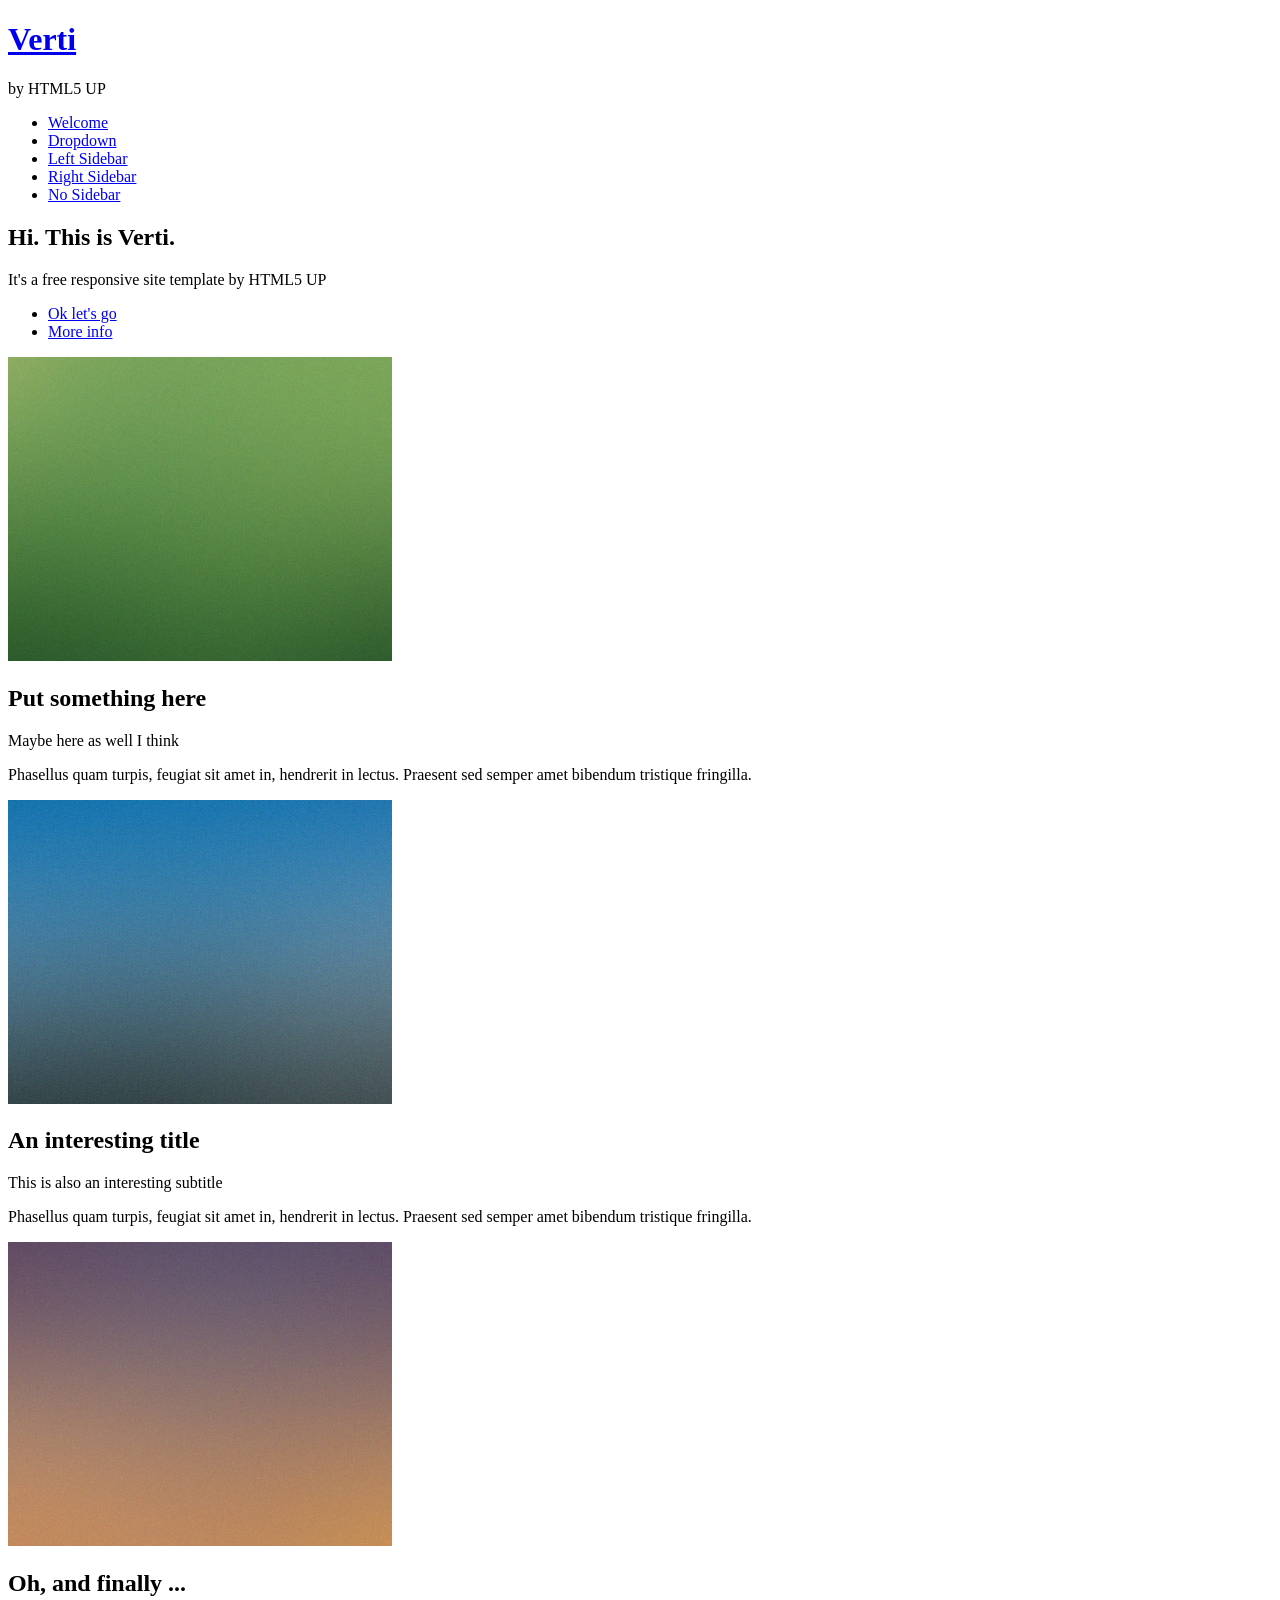
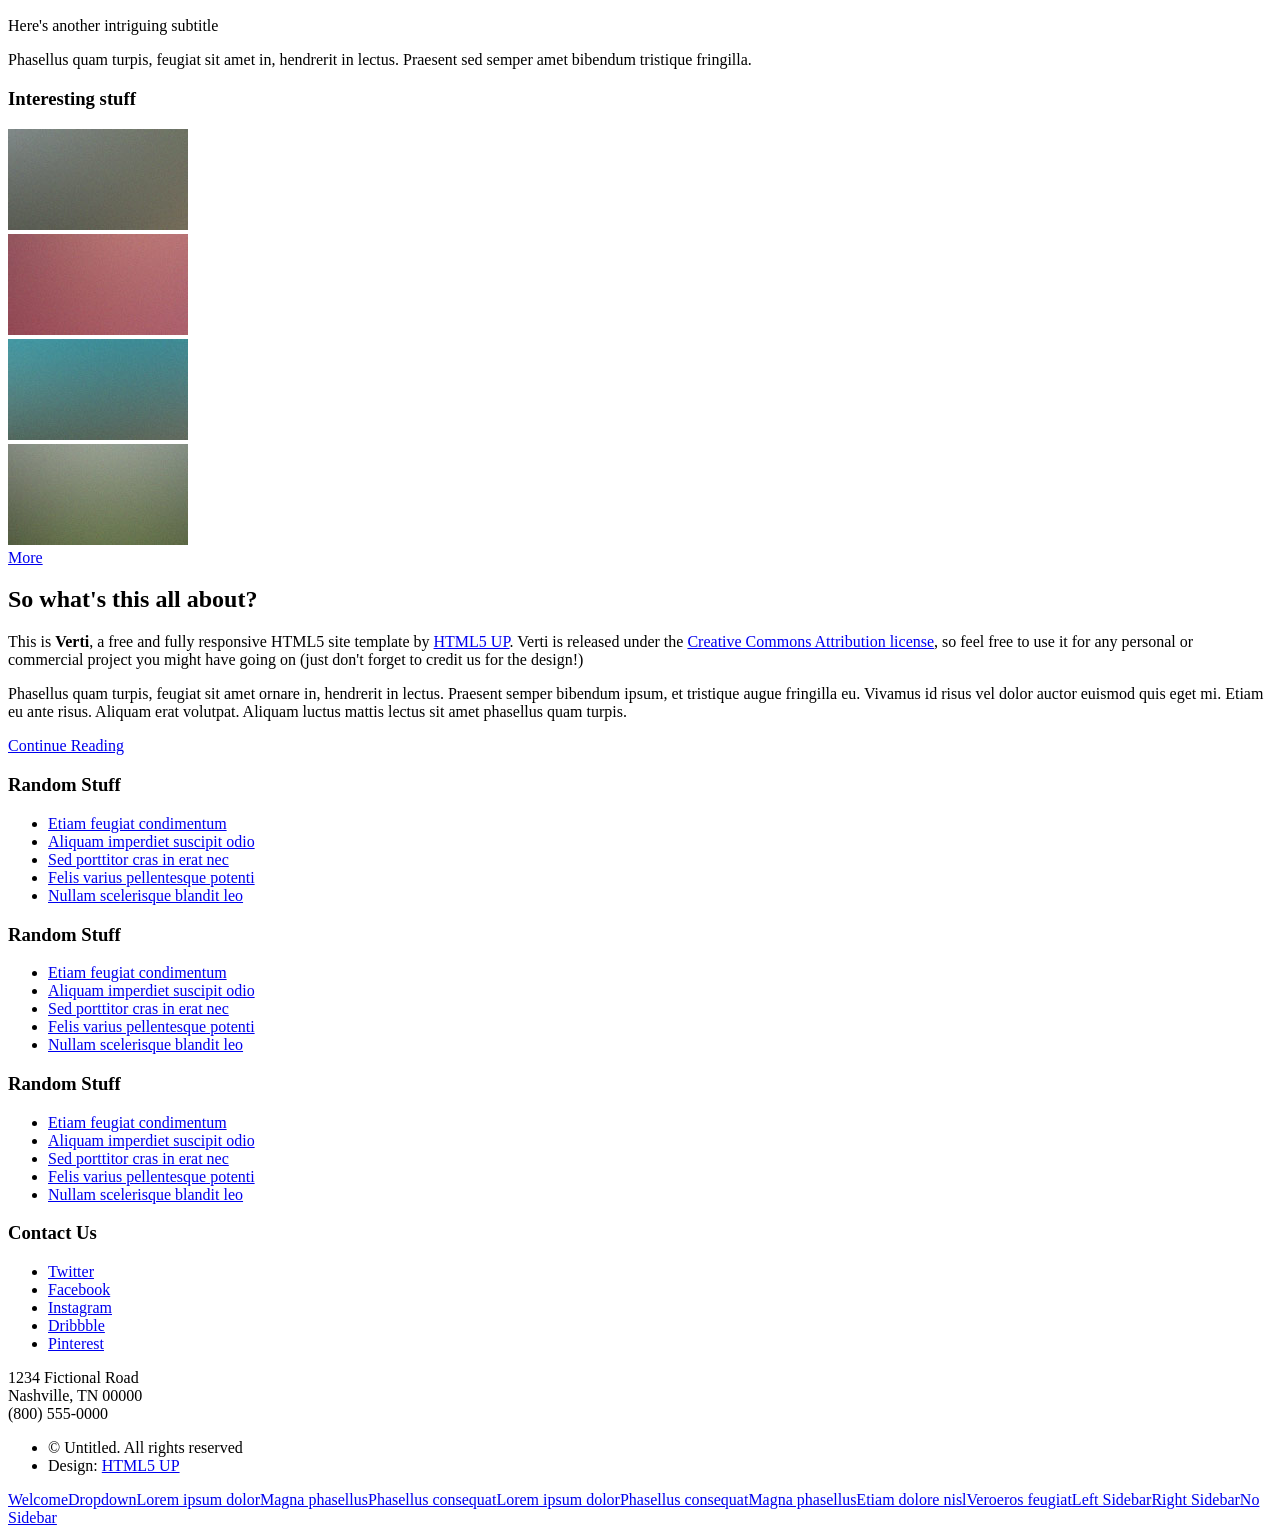
==== commit 2acf6815: "template" ====
--- a/index.html
+++ b/index.html
@@ -1,386 +1,255 @@
 <!DOCTYPE HTML>
 <!--
-	Dopetrope by HTML5 UP
+	Verti by HTML5 UP
 	html5up.net | @ajlkn
 	Free for personal and commercial use under the CCA 3.0 license (html5up.net/license)
 -->
 <html>
 	<head>
-		<title>Dopetrope by HTML5 UP</title>
+		<title>Verti by HTML5 UP</title>
 		<meta charset="utf-8" />
 		<meta name="viewport" content="width=device-width, initial-scale=1, user-scalable=no" />
 		<link rel="stylesheet" href="assets/css/main.css" />
 	</head>
-	<body class="homepage is-preload">
+	<body class="is-preload homepage">
 		<div id="page-wrapper">
 
 			<!-- Header -->
-				<section id="header">
-
-					<!-- Logo -->
-						<h1><a href="index.html">Dopetrope</a></h1>
-
-					<!-- Nav -->
-						<nav id="nav">
-							<ul>
-								<li class="current"><a href="index.html">Home</a></li>
-								<li>
-									<a href="#">Dropdown</a>
-									<ul>
-										<li><a href="#">Lorem ipsum dolor</a></li>
-										<li><a href="#">Magna phasellus</a></li>
-										<li><a href="#">Etiam dolore nisl</a></li>
-										<li>
-											<a href="#">Phasellus consequat</a>
-											<ul>
-												<li><a href="#">Magna phasellus</a></li>
-												<li><a href="#">Etiam dolore nisl</a></li>
-												<li><a href="#">Veroeros feugiat</a></li>
-												<li><a href="#">Nisl sed aliquam</a></li>
-												<li><a href="#">Dolore adipiscing</a></li>
-											</ul>
-										</li>
-										<li><a href="#">Veroeros feugiat</a></li>
+				<div id="header-wrapper">
+					<header id="header" class="container">
+
+						<!-- Logo -->
+							<div id="logo">
+								<h1><a href="index.html">Verti</a></h1>
+								<span>by HTML5 UP</span>
+							</div>
+
+						<!-- Nav -->
+							<nav id="nav">
+								<ul>
+									<li class="current"><a href="index.html">Welcome</a></li>
+									<li>
+										<a href="#">Dropdown</a>
+										<ul>
+											<li><a href="#">Lorem ipsum dolor</a></li>
+											<li><a href="#">Magna phasellus</a></li>
+											<li>
+												<a href="#">Phasellus consequat</a>
+												<ul>
+													<li><a href="#">Lorem ipsum dolor</a></li>
+													<li><a href="#">Phasellus consequat</a></li>
+													<li><a href="#">Magna phasellus</a></li>
+													<li><a href="#">Etiam dolore nisl</a></li>
+												</ul>
+											</li>
+											<li><a href="#">Veroeros feugiat</a></li>
+										</ul>
+									</li>
+									<li><a href="left-sidebar.html">Left Sidebar</a></li>
+									<li><a href="right-sidebar.html">Right Sidebar</a></li>
+									<li><a href="no-sidebar.html">No Sidebar</a></li>
+								</ul>
+							</nav>
+
+					</header>
+				</div>
+
+			<!-- Banner -->
+				<div id="banner-wrapper">
+					<div id="banner" class="box container">
+						<div class="row">
+							<div class="col-7 col-12-medium">
+								<h2>Hi. This is Verti.</h2>
+								<p>It's a free responsive site template by HTML5 UP</p>
+							</div>
+							<div class="col-5 col-12-medium">
+								<ul>
+									<li><a href="#" class="button large icon solid fa-arrow-circle-right">Ok let's go</a></li>
+									<li><a href="#" class="button alt large icon solid fa-question-circle">More info</a></li>
+								</ul>
+							</div>
+						</div>
+					</div>
+				</div>
+
+			<!-- Features -->
+				<div id="features-wrapper">
+					<div class="container">
+						<div class="row">
+							<div class="col-4 col-12-medium">
+
+								<!-- Box -->
+									<section class="box feature">
+										<a href="#" class="image featured"><img src="images/pic01.jpg" alt="" /></a>
+										<div class="inner">
+											<header>
+												<h2>Put something here</h2>
+												<p>Maybe here as well I think</p>
+											</header>
+											<p>Phasellus quam turpis, feugiat sit amet in, hendrerit in lectus. Praesent sed semper amet bibendum tristique fringilla.</p>
+										</div>
+									</section>
+
+							</div>
+							<div class="col-4 col-12-medium">
+
+								<!-- Box -->
+									<section class="box feature">
+										<a href="#" class="image featured"><img src="images/pic02.jpg" alt="" /></a>
+										<div class="inner">
+											<header>
+												<h2>An interesting title</h2>
+												<p>This is also an interesting subtitle</p>
+											</header>
+											<p>Phasellus quam turpis, feugiat sit amet in, hendrerit in lectus. Praesent sed semper amet bibendum tristique fringilla.</p>
+										</div>
+									</section>
+
+							</div>
+							<div class="col-4 col-12-medium">
+
+								<!-- Box -->
+									<section class="box feature">
+										<a href="#" class="image featured"><img src="images/pic03.jpg" alt="" /></a>
+										<div class="inner">
+											<header>
+												<h2>Oh, and finally ...</h2>
+												<p>Here's another intriguing subtitle</p>
+											</header>
+											<p>Phasellus quam turpis, feugiat sit amet in, hendrerit in lectus. Praesent sed semper amet bibendum tristique fringilla.</p>
+										</div>
+									</section>
+
+							</div>
+						</div>
+					</div>
+				</div>
+
+			<!-- Main -->
+				<div id="main-wrapper">
+					<div class="container">
+						<div class="row gtr-200">
+							<div class="col-4 col-12-medium">
+
+								<!-- Sidebar -->
+									<div id="sidebar">
+										<section class="widget thumbnails">
+											<h3>Interesting stuff</h3>
+											<div class="grid">
+												<div class="row gtr-50">
+													<div class="col-6"><a href="#" class="image fit"><img src="images/pic04.jpg" alt="" /></a></div>
+													<div class="col-6"><a href="#" class="image fit"><img src="images/pic05.jpg" alt="" /></a></div>
+													<div class="col-6"><a href="#" class="image fit"><img src="images/pic06.jpg" alt="" /></a></div>
+													<div class="col-6"><a href="#" class="image fit"><img src="images/pic07.jpg" alt="" /></a></div>
+												</div>
+											</div>
+											<a href="#" class="button icon fa-file-alt">More</a>
+										</section>
+									</div>
+
+							</div>
+							<div class="col-8 col-12-medium imp-medium">
+
+								<!-- Content -->
+									<div id="content">
+										<section class="last">
+											<h2>So what's this all about?</h2>
+											<p>This is <strong>Verti</strong>, a free and fully responsive HTML5 site template by <a href="http://html5up.net">HTML5 UP</a>.
+											Verti is released under the <a href="http://html5up.net/license">Creative Commons Attribution license</a>, so feel free to use it for any personal or commercial project you might have going on (just don't forget to credit us for the design!)</p>
+											<p>Phasellus quam turpis, feugiat sit amet ornare in, hendrerit in lectus. Praesent semper bibendum ipsum, et tristique augue fringilla eu. Vivamus id risus vel dolor auctor euismod quis eget mi. Etiam eu ante risus. Aliquam erat volutpat. Aliquam luctus mattis lectus sit amet phasellus quam turpis.</p>
+											<a href="#" class="button icon solid fa-arrow-circle-right">Continue Reading</a>
+										</section>
+									</div>
+
+							</div>
+						</div>
+					</div>
+				</div>
+
+			<!-- Footer -->
+				<div id="footer-wrapper">
+					<footer id="footer" class="container">
+						<div class="row">
+							<div class="col-3 col-6-medium col-12-small">
+
+								<!-- Links -->
+									<section class="widget links">
+										<h3>Random Stuff</h3>
+										<ul class="style2">
+											<li><a href="#">Etiam feugiat condimentum</a></li>
+											<li><a href="#">Aliquam imperdiet suscipit odio</a></li>
+											<li><a href="#">Sed porttitor cras in erat nec</a></li>
+											<li><a href="#">Felis varius pellentesque potenti</a></li>
+											<li><a href="#">Nullam scelerisque blandit leo</a></li>
+										</ul>
+									</section>
+
+							</div>
+							<div class="col-3 col-6-medium col-12-small">
+
+								<!-- Links -->
+									<section class="widget links">
+										<h3>Random Stuff</h3>
+										<ul class="style2">
+											<li><a href="#">Etiam feugiat condimentum</a></li>
+											<li><a href="#">Aliquam imperdiet suscipit odio</a></li>
+											<li><a href="#">Sed porttitor cras in erat nec</a></li>
+											<li><a href="#">Felis varius pellentesque potenti</a></li>
+											<li><a href="#">Nullam scelerisque blandit leo</a></li>
+										</ul>
+									</section>
+
+							</div>
+							<div class="col-3 col-6-medium col-12-small">
+
+								<!-- Links -->
+									<section class="widget links">
+										<h3>Random Stuff</h3>
+										<ul class="style2">
+											<li><a href="#">Etiam feugiat condimentum</a></li>
+											<li><a href="#">Aliquam imperdiet suscipit odio</a></li>
+											<li><a href="#">Sed porttitor cras in erat nec</a></li>
+											<li><a href="#">Felis varius pellentesque potenti</a></li>
+											<li><a href="#">Nullam scelerisque blandit leo</a></li>
+										</ul>
+									</section>
+
+							</div>
+							<div class="col-3 col-6-medium col-12-small">
+
+								<!-- Contact -->
+									<section class="widget contact last">
+										<h3>Contact Us</h3>
+										<ul>
+											<li><a href="#" class="icon brands fa-twitter"><span class="label">Twitter</span></a></li>
+											<li><a href="#" class="icon brands fa-facebook-f"><span class="label">Facebook</span></a></li>
+											<li><a href="#" class="icon brands fa-instagram"><span class="label">Instagram</span></a></li>
+											<li><a href="#" class="icon brands fa-dribbble"><span class="label">Dribbble</span></a></li>
+											<li><a href="#" class="icon brands fa-pinterest"><span class="label">Pinterest</span></a></li>
+										</ul>
+										<p>1234 Fictional Road<br />
+										Nashville, TN 00000<br />
+										(800) 555-0000</p>
+									</section>
+
+							</div>
+						</div>
+						<div class="row">
+							<div class="col-12">
+								<div id="copyright">
+									<ul class="menu">
+										<li>&copy; Untitled. All rights reserved</li><li>Design: <a href="http://html5up.net">HTML5 UP</a></li>
 									</ul>
-								</li>
-								<li><a href="left-sidebar.html">Left Sidebar</a></li>
-								<li><a href="right-sidebar.html">Right Sidebar</a></li>
-								<li><a href="no-sidebar.html">No Sidebar</a></li>
-							</ul>
-						</nav>
-
-					<!-- Banner -->
-						<section id="banner">
-							<header>
-								<h2>Howdy. This is Dopetrope.</h2>
-								<p>A responsive template by HTML5 UP</p>
-							</header>
-						</section>
-
-					<!-- Intro -->
-						<section id="intro" class="container">
-							<div class="row">
-								<div class="col-4 col-12-medium">
-									<section class="first">
-										<i class="icon solid featured fa-cog"></i>
-										<header>
-											<h2>Ipsum consequat</h2>
-										</header>
-										<p>Nisl amet dolor sit ipsum veroeros sed blandit consequat veroeros et magna tempus.</p>
-									</section>
 								</div>
-								<div class="col-4 col-12-medium">
-									<section class="middle">
-										<i class="icon solid featured alt fa-bolt"></i>
-										<header>
-											<h2>Magna etiam dolor</h2>
-										</header>
-										<p>Nisl amet dolor sit ipsum veroeros sed blandit consequat veroeros et magna tempus.</p>
-									</section>
-								</div>
-								<div class="col-4 col-12-medium">
-									<section class="last">
-										<i class="icon solid featured alt2 fa-star"></i>
-										<header>
-											<h2>Tempus adipiscing</h2>
-										</header>
-										<p>Nisl amet dolor sit ipsum veroeros sed blandit consequat veroeros et magna tempus.</p>
-									</section>
-								</div>
-							</div>
-							<footer>
-								<ul class="actions">
-									<li><a href="#" class="button large">Get Started</a></li>
-									<li><a href="#" class="button alt large">Learn More</a></li>
-								</ul>
-							</footer>
-						</section>
-
-				</section>
-
-			<!-- Main -->
-				<section id="main">
-					<div class="container">
-						<div class="row">
-							<div class="col-12">
-
-								<!-- Portfolio -->
-									<section>
-										<header class="major">
-											<h2>My Portfolio</h2>
-										</header>
-										<div class="row">
-											<div class="col-4 col-6-medium col-12-small">
-												<section class="box">
-													<a href="#" class="image featured"><img src="images/pic02.jpg" alt="" /></a>
-													<header>
-														<h3>Ipsum feugiat et dolor</h3>
-													</header>
-													<p>Lorem ipsum dolor sit amet sit veroeros sed amet blandit consequat veroeros lorem blandit adipiscing et feugiat phasellus tempus dolore ipsum lorem dolore.</p>
-													<footer>
-														<ul class="actions">
-															<li><a href="#" class="button alt">Find out more</a></li>
-														</ul>
-													</footer>
-												</section>
-											</div>
-											<div class="col-4 col-6-medium col-12-small">
-												<section class="box">
-													<a href="#" class="image featured"><img src="images/pic03.jpg" alt="" /></a>
-													<header>
-														<h3>Sed etiam lorem nulla</h3>
-													</header>
-													<p>Lorem ipsum dolor sit amet sit veroeros sed amet blandit consequat veroeros lorem blandit adipiscing et feugiat phasellus tempus dolore ipsum lorem dolore.</p>
-													<footer>
-														<ul class="actions">
-															<li><a href="#" class="button alt">Find out more</a></li>
-														</ul>
-													</footer>
-												</section>
-											</div>
-											<div class="col-4 col-6-medium col-12-small">
-												<section class="box">
-													<a href="#" class="image featured"><img src="images/pic04.jpg" alt="" /></a>
-													<header>
-														<h3>Consequat et tempus</h3>
-													</header>
-													<p>Lorem ipsum dolor sit amet sit veroeros sed amet blandit consequat veroeros lorem blandit adipiscing et feugiat phasellus tempus dolore ipsum lorem dolore.</p>
-													<footer>
-														<ul class="actions">
-															<li><a href="#" class="button alt">Find out more</a></li>
-														</ul>
-													</footer>
-												</section>
-											</div>
-											<div class="col-4 col-6-medium col-12-small">
-												<section class="box">
-													<a href="#" class="image featured"><img src="images/pic05.jpg" alt="" /></a>
-													<header>
-														<h3>Blandit sed adipiscing</h3>
-													</header>
-													<p>Lorem ipsum dolor sit amet sit veroeros sed amet blandit consequat veroeros lorem blandit adipiscing et feugiat phasellus tempus dolore ipsum lorem dolore.</p>
-													<footer>
-														<ul class="actions">
-															<li><a href="#" class="button alt">Find out more</a></li>
-														</ul>
-													</footer>
-												</section>
-											</div>
-											<div class="col-4 col-6-medium col-12-small">
-												<section class="box">
-													<a href="#" class="image featured"><img src="images/pic06.jpg" alt="" /></a>
-													<header>
-														<h3>Etiam nisl consequat</h3>
-													</header>
-													<p>Lorem ipsum dolor sit amet sit veroeros sed amet blandit consequat veroeros lorem blandit adipiscing et feugiat phasellus tempus dolore ipsum lorem dolore.</p>
-													<footer>
-														<ul class="actions">
-															<li><a href="#" class="button alt">Find out more</a></li>
-														</ul>
-													</footer>
-												</section>
-											</div>
-											<div class="col-4 col-6-medium col-12-small">
-												<section class="box">
-													<a href="#" class="image featured"><img src="images/pic07.jpg" alt="" /></a>
-													<header>
-														<h3>Dolore nisl feugiat</h3>
-													</header>
-													<p>Lorem ipsum dolor sit amet sit veroeros sed amet blandit consequat veroeros lorem blandit adipiscing et feugiat phasellus tempus dolore ipsum lorem dolore.</p>
-													<footer>
-														<ul class="actions">
-															<li><a href="#" class="button alt">Find out more</a></li>
-														</ul>
-													</footer>
-												</section>
-											</div>
-										</div>
-									</section>
-
-							</div>
-							<div class="col-12">
-
-								<!-- Blog -->
-									<section>
-										<header class="major">
-											<h2>The Blog</h2>
-										</header>
-										<div class="row">
-											<div class="col-6 col-12-small">
-												<section class="box">
-													<a href="#" class="image featured"><img src="images/pic08.jpg" alt="" /></a>
-													<header>
-														<h3>Magna tempus consequat</h3>
-														<p>Posted 45 minutes ago</p>
-													</header>
-													<p>Lorem ipsum dolor sit amet sit veroeros sed et blandit consequat sed veroeros lorem et blandit adipiscing feugiat phasellus tempus hendrerit, tortor vitae mattis tempor, sapien sem feugiat sapien, id suscipit magna felis nec elit. Class aptent taciti sociosqu ad litora torquent per conubia nostra, per inceptos lorem ipsum dolor sit amet.</p>
-													<footer>
-														<ul class="actions">
-															<li><a href="#" class="button icon solid fa-file-alt">Continue Reading</a></li>
-															<li><a href="#" class="button alt icon solid fa-comment">33 comments</a></li>
-														</ul>
-													</footer>
-												</section>
-											</div>
-											<div class="col-6 col-12-small">
-												<section class="box">
-													<a href="#" class="image featured"><img src="images/pic09.jpg" alt="" /></a>
-													<header>
-														<h3>Aptent veroeros aliquam</h3>
-														<p>Posted 45 minutes ago</p>
-													</header>
-													<p>Lorem ipsum dolor sit amet sit veroeros sed et blandit consequat sed veroeros lorem et blandit adipiscing feugiat phasellus tempus hendrerit, tortor vitae mattis tempor, sapien sem feugiat sapien, id suscipit magna felis nec elit. Class aptent taciti sociosqu ad litora torquent per conubia nostra, per inceptos lorem ipsum dolor sit amet.</p>
-													<footer>
-														<ul class="actions">
-															<li><a href="#" class="button icon solid fa-file-alt">Continue Reading</a></li>
-															<li><a href="#" class="button alt icon solid fa-comment">33 comments</a></li>
-														</ul>
-													</footer>
-												</section>
-											</div>
-										</div>
-									</section>
-
-							</div>
-						</div>
-					</div>
-				</section>
-
-			<!-- Footer -->
-				<section id="footer">
-					<div class="container">
-						<div class="row">
-							<div class="col-8 col-12-medium">
-								<section>
-									<header>
-										<h2>Blandit nisl adipiscing</h2>
-									</header>
-									<ul class="dates">
-										<li>
-											<span class="date">Jan <strong>27</strong></span>
-											<h3><a href="#">Lorem dolor sit amet veroeros</a></h3>
-											<p>Ipsum dolor sit amet veroeros consequat blandit ipsum phasellus lorem consequat etiam.</p>
-										</li>
-										<li>
-											<span class="date">Jan <strong>23</strong></span>
-											<h3><a href="#">Ipsum sed blandit nisl consequat</a></h3>
-											<p>Blandit phasellus lorem ipsum dolor tempor sapien tortor hendrerit adipiscing feugiat lorem.</p>
-										</li>
-										<li>
-											<span class="date">Jan <strong>15</strong></span>
-											<h3><a href="#">Magna tempus lorem feugiat</a></h3>
-											<p>Dolore consequat sed phasellus lorem sed etiam nullam dolor etiam sed amet sit consequat.</p>
-										</li>
-										<li>
-											<span class="date">Jan <strong>12</strong></span>
-											<h3><a href="#">Dolore tempus ipsum feugiat nulla</a></h3>
-											<p>Feugiat lorem dolor sed nullam tempus lorem ipsum dolor sit amet nullam consequat.</p>
-										</li>
-										<li>
-											<span class="date">Jan <strong>10</strong></span>
-											<h3><a href="#">Blandit tempus aliquam?</a></h3>
-											<p>Feugiat sed tempus blandit tempus adipiscing nisl lorem ipsum dolor sit amet dolore.</p>
-										</li>
-									</ul>
-								</section>
-							</div>
-							<div class="col-4 col-12-medium">
-								<section>
-									<header>
-										<h2>What's this all about?</h2>
-									</header>
-									<a href="#" class="image featured"><img src="images/pic10.jpg" alt="" /></a>
-									<p>
-										This is <strong>Dopetrope</strong> a free, fully responsive HTML5 site template by
-										<a href="http://twitter.com/ajlkn">AJ</a> for <a href="http://html5up.net/">HTML5 UP</a> It's released for free under
-										the <a href="http://html5up.net/license/">Creative Commons Attribution</a> license so feel free to use it for any personal or commercial project &ndash; just don't forget to credit us!
-									</p>
-									<footer>
-										<ul class="actions">
-											<li><a href="#" class="button">Find out more</a></li>
-										</ul>
-									</footer>
-								</section>
-							</div>
-							<div class="col-4 col-6-medium col-12-small">
-								<section>
-									<header>
-										<h2>Tempus consequat</h2>
-									</header>
-									<ul class="divided">
-										<li><a href="#">Lorem ipsum dolor sit amet sit veroeros</a></li>
-										<li><a href="#">Sed et blandit consequat sed tlorem blandit</a></li>
-										<li><a href="#">Adipiscing feugiat phasellus sed tempus</a></li>
-										<li><a href="#">Hendrerit tortor vitae mattis tempor sapien</a></li>
-										<li><a href="#">Sem feugiat sapien id suscipit magna felis nec</a></li>
-										<li><a href="#">Elit class aptent taciti sociosqu ad litora</a></li>
-									</ul>
-								</section>
-							</div>
-							<div class="col-4 col-6-medium col-12-small">
-								<section>
-									<header>
-										<h2>Ipsum et phasellus</h2>
-									</header>
-									<ul class="divided">
-										<li><a href="#">Lorem ipsum dolor sit amet sit veroeros</a></li>
-										<li><a href="#">Sed et blandit consequat sed tlorem blandit</a></li>
-										<li><a href="#">Adipiscing feugiat phasellus sed tempus</a></li>
-										<li><a href="#">Hendrerit tortor vitae mattis tempor sapien</a></li>
-										<li><a href="#">Sem feugiat sapien id suscipit magna felis nec</a></li>
-										<li><a href="#">Elit class aptent taciti sociosqu ad litora</a></li>
-									</ul>
-								</section>
-							</div>
-							<div class="col-4 col-12-medium">
-								<section>
-									<header>
-										<h2>Vitae tempor lorem</h2>
-									</header>
-									<ul class="social">
-										<li><a class="icon brands fa-facebook-f" href="#"><span class="label">Facebook</span></a></li>
-										<li><a class="icon brands fa-twitter" href="#"><span class="label">Twitter</span></a></li>
-										<li><a class="icon brands fa-dribbble" href="#"><span class="label">Dribbble</span></a></li>
-										<li><a class="icon brands fa-tumblr" href="#"><span class="label">Tumblr</span></a></li>
-										<li><a class="icon brands fa-linkedin-in" href="#"><span class="label">LinkedIn</span></a></li>
-									</ul>
-									<ul class="contact">
-										<li>
-											<h3>Address</h3>
-											<p>
-												Untitled Incorporated<br />
-												1234 Somewhere Road Suite<br />
-												Nashville, TN 00000-0000
-											</p>
-										</li>
-										<li>
-											<h3>Mail</h3>
-											<p><a href="#">someone@untitled.tld</a></p>
-										</li>
-										<li>
-											<h3>Phone</h3>
-											<p>(800) 000-0000</p>
-										</li>
-									</ul>
-								</section>
-							</div>
-							<div class="col-12">
-
-								<!-- Copyright -->
-									<div id="copyright">
-										<ul class="links">
-											<li>&copy; Untitled. All rights reserved.</li><li>Design: <a href="http://html5up.net">HTML5 UP</a></li>
-										</ul>
-									</div>
-
-							</div>
-						</div>
-					</div>
-				</section>
-
-		</div>
+							</div>
+						</div>
+					</footer>
+				</div>
+
+			</div>
 
 		<!-- Scripts -->
+
 			<script src="assets/js/jquery.min.js"></script>
 			<script src="assets/js/jquery.dropotron.min.js"></script>
 			<script src="assets/js/browser.min.js"></script>
--- a/assets/css/main.css
+++ b/assets/css/main.css
@@ -1,8 +1,8 @@
 @import url("fontawesome-all.min.css");
-@import url("https://fonts.googleapis.com/css?family=Source+Sans+Pro:300,400,700,900,300italic");
+@import url("https://fonts.googleapis.com/css?family=Oleo+Script:400|Open+Sans:300,300italic,600,600italic,800");
 
 /*
-	Dopetrope by HTML5 UP
+	Verti by HTML5 UP
 	html5up.net | @ajlkn
 	Free for personal and commercial use under the CCA 3.0 license (html5up.net/license)
 */
@@ -74,6 +74,10 @@
 
 /* Basic */
 
+	@-ms-viewport {
+		width: device-width;
+	}
+
 	html {
 		box-sizing: border-box;
 	}
@@ -83,8 +87,19 @@
 	}
 
 	body {
-		background: #252122;
-		background-image: url("images/bg02.png");
+		background-image: -moz-linear-gradient(top, rgba(0, 0, 0, 0.05), rgba(0, 0, 0, 0)), url("images/bg01.png");
+		background-image: -webkit-linear-gradient(top, rgba(0, 0, 0, 0.05), rgba(0, 0, 0, 0)), url("images/bg01.png");
+		background-image: -ms-linear-gradient(top, rgba(0, 0, 0, 0.05), rgba(0, 0, 0, 0)), url("images/bg01.png");
+		background-image: linear-gradient(top, rgba(0, 0, 0, 0.05), rgba(0, 0, 0, 0)), url("images/bg01.png");
+		background-color: #f7f7f7;
+		background-position: top left, top left;
+		background-repeat: repeat-x, repeat;
+		background-size: 100% 30em, auto;
+		font-family: 'Open Sans', sans-serif;
+		font-size: 13pt;
+		color: #696969;
+		font-weight: 300;
+		line-height: 2.25em;
 	}
 
 		body.is-preload *, body.is-preload *:before, body.is-preload *:after {
@@ -98,21 +113,56 @@
 			transition: none !important;
 		}
 
-	body, input, textarea, select {
-		font-family: 'Source Sans Pro';
+	input, select, textarea {
+		font-family: 'Open Sans', sans-serif;
+		font-size: 13pt;
+		color: #696969;
 		font-weight: 300;
-		color: #5d5d5d;
-		font-size: 14pt;
-		line-height: 1.75em;
-	}
-
-	strong, b {
-		color: #252122;
-		font-weight: 400;
+		line-height: 2.25em;
+	}
+
+	a {
+		color: #0090c5;
+		text-decoration: underline;
+	}
+
+		a:hover {
+			text-decoration: none;
+		}
+
+	h1, h2, h3, h4, h5, h6 {
+		color: #444;
+		font-weight: 800;
+	}
+
+		h1 a, h2 a, h3 a, h4 a, h5 a, h6 a {
+			color: inherit;
+			text-decoration: none;
+			outline: 0;
+		}
+
+	h2 {
+		font-size: 2.25em;
+		margin: 0 0 1.1em 0;
+		line-height: 1em;
+	}
+
+	h3 {
+		font-size: 1.35em;
+		margin: 0 0 1em 0;
+	}
+
+	b, strong {
+		font-weight: 600;
+		color: #444;
 	}
 
 	i, em {
 		font-style: italic;
+	}
+
+	br.clear {
+		clear: both;
 	}
 
 	sub {
@@ -127,48 +177,15 @@
 		font-size: 0.8em;
 	}
 
-	blockquote {
-		border-left: solid 0.75em #dddddd;
-		padding: 1em 0 1em 1.5em;
-		font-style: italic;
-	}
-
-	h1, h2, h3, h4, h5, h6 {
-		color: #252122;
-		font-weight: 700;
-	}
-
-	h1 a, h2 a, h3 a, h4 a, h5 a, h6 a {
-		color: inherit;
-		text-decoration: none;
-	}
-
-	h2 {
-		font-size: 1.5em;
-	}
-
-	h3 {
-		font-size: 1.35em;
-	}
-
-	a {
-		color: #d52349;
-		text-decoration: underline;
-	}
-
-		a:hover {
-			text-decoration: none;
-		}
-
-	br.clear {
-		clear: both;
-	}
-
 	hr {
 		border: 0;
-		border-top: solid 1px #dddddd;
-		height: 1px;
-		margin: 2em 0 2em 0;
+		border-top: solid 1px #eee;
+	}
+
+	blockquote {
+		border-left: solid 0.5em #eee;
+		padding: 1em 0 1em 2em;
+		font-style: italic;
 	}
 
 	p, ul, ol, dl, table {
@@ -180,13 +197,13 @@
 	.container {
 		margin: 0 auto;
 		max-width: 100%;
-		width: 70em;
+		width: 1400px;
 	}
 
 		@media screen and (max-width: 1680px) {
 
 			.container {
-				width: 70em;
+				width: 1200px;
 			}
 
 		}
@@ -194,7 +211,7 @@
 		@media screen and (max-width: 1280px) {
 
 			.container {
-				width: calc(100% - 60px);
+				width: 960px;
 			}
 
 		}
@@ -202,7 +219,7 @@
 		@media screen and (max-width: 980px) {
 
 			.container {
-				width: calc(100% - 80px);
+				width: 90%;
 			}
 
 		}
@@ -210,7 +227,7 @@
 		@media screen and (max-width: 736px) {
 
 			.container {
-				width: calc(100% - 40px);
+				width: 100%;
 			}
 
 		}
@@ -374,88 +391,88 @@
 				}
 
 		.row.gtr-25 {
-			margin-top: -12.5px;
-			margin-left: -12.5px;
+			margin-top: -10px;
+			margin-left: -10px;
 		}
 
 			.row.gtr-25 > * {
-				padding: 12.5px 0 0 12.5px;
+				padding: 10px 0 0 10px;
 			}
 
 			.row.gtr-25.gtr-uniform {
-				margin-top: -12.5px;
+				margin-top: -10px;
 			}
 
 				.row.gtr-25.gtr-uniform > * {
-					padding-top: 12.5px;
+					padding-top: 10px;
 				}
 
 		.row.gtr-50 {
-			margin-top: -25px;
-			margin-left: -25px;
+			margin-top: -20px;
+			margin-left: -20px;
 		}
 
 			.row.gtr-50 > * {
-				padding: 25px 0 0 25px;
+				padding: 20px 0 0 20px;
 			}
 
 			.row.gtr-50.gtr-uniform {
-				margin-top: -25px;
+				margin-top: -20px;
 			}
 
 				.row.gtr-50.gtr-uniform > * {
-					padding-top: 25px;
+					padding-top: 20px;
 				}
 
 		.row {
-			margin-top: -50px;
-			margin-left: -50px;
+			margin-top: -40px;
+			margin-left: -40px;
 		}
 
 			.row > * {
-				padding: 50px 0 0 50px;
+				padding: 40px 0 0 40px;
 			}
 
 			.row.gtr-uniform {
-				margin-top: -50px;
+				margin-top: -40px;
 			}
 
 				.row.gtr-uniform > * {
-					padding-top: 50px;
+					padding-top: 40px;
 				}
 
 		.row.gtr-150 {
-			margin-top: -75px;
-			margin-left: -75px;
+			margin-top: -60px;
+			margin-left: -60px;
 		}
 
 			.row.gtr-150 > * {
-				padding: 75px 0 0 75px;
+				padding: 60px 0 0 60px;
 			}
 
 			.row.gtr-150.gtr-uniform {
-				margin-top: -75px;
+				margin-top: -60px;
 			}
 
 				.row.gtr-150.gtr-uniform > * {
-					padding-top: 75px;
+					padding-top: 60px;
 				}
 
 		.row.gtr-200 {
-			margin-top: -100px;
-			margin-left: -100px;
+			margin-top: -80px;
+			margin-left: -80px;
 		}
 
 			.row.gtr-200 > * {
-				padding: 100px 0 0 100px;
+				padding: 80px 0 0 80px;
 			}
 
 			.row.gtr-200.gtr-uniform {
-				margin-top: -100px;
+				margin-top: -80px;
 			}
 
 				.row.gtr-200.gtr-uniform > * {
-					padding-top: 100px;
+					padding-top: 80px;
 				}
 
 		@media screen and (max-width: 1680px) {
@@ -617,88 +634,88 @@
 						}
 
 				.row.gtr-25 {
-					margin-top: -12.5px;
-					margin-left: -12.5px;
+					margin-top: -10px;
+					margin-left: -10px;
 				}
 
 					.row.gtr-25 > * {
-						padding: 12.5px 0 0 12.5px;
+						padding: 10px 0 0 10px;
 					}
 
 					.row.gtr-25.gtr-uniform {
-						margin-top: -12.5px;
+						margin-top: -10px;
 					}
 
 						.row.gtr-25.gtr-uniform > * {
-							padding-top: 12.5px;
+							padding-top: 10px;
 						}
 
 				.row.gtr-50 {
-					margin-top: -25px;
-					margin-left: -25px;
+					margin-top: -20px;
+					margin-left: -20px;
 				}
 
 					.row.gtr-50 > * {
-						padding: 25px 0 0 25px;
+						padding: 20px 0 0 20px;
 					}
 
 					.row.gtr-50.gtr-uniform {
-						margin-top: -25px;
+						margin-top: -20px;
 					}
 
 						.row.gtr-50.gtr-uniform > * {
-							padding-top: 25px;
+							padding-top: 20px;
 						}
 
 				.row {
-					margin-top: -50px;
-					margin-left: -50px;
+					margin-top: -40px;
+					margin-left: -40px;
 				}
 
 					.row > * {
-						padding: 50px 0 0 50px;
+						padding: 40px 0 0 40px;
 					}
 
 					.row.gtr-uniform {
-						margin-top: -50px;
+						margin-top: -40px;
 					}
 
 						.row.gtr-uniform > * {
-							padding-top: 50px;
+							padding-top: 40px;
 						}
 
 				.row.gtr-150 {
-					margin-top: -75px;
-					margin-left: -75px;
+					margin-top: -60px;
+					margin-left: -60px;
 				}
 
 					.row.gtr-150 > * {
-						padding: 75px 0 0 75px;
+						padding: 60px 0 0 60px;
 					}
 
 					.row.gtr-150.gtr-uniform {
-						margin-top: -75px;
+						margin-top: -60px;
 					}
 
 						.row.gtr-150.gtr-uniform > * {
-							padding-top: 75px;
+							padding-top: 60px;
 						}
 
 				.row.gtr-200 {
-					margin-top: -100px;
-					margin-left: -100px;
+					margin-top: -80px;
+					margin-left: -80px;
 				}
 
 					.row.gtr-200 > * {
-						padding: 100px 0 0 100px;
+						padding: 80px 0 0 80px;
 					}
 
 					.row.gtr-200.gtr-uniform {
-						margin-top: -100px;
+						margin-top: -80px;
 					}
 
 						.row.gtr-200.gtr-uniform > * {
-							padding-top: 100px;
+							padding-top: 80px;
 						}
 
 		}
@@ -862,88 +879,88 @@
 						}
 
 				.row.gtr-25 {
-					margin-top: -7.5px;
-					margin-left: -7.5px;
+					margin-top: -6.25px;
+					margin-left: -6.25px;
 				}
 
 					.row.gtr-25 > * {
-						padding: 7.5px 0 0 7.5px;
+						padding: 6.25px 0 0 6.25px;
 					}
 
 					.row.gtr-25.gtr-uniform {
-						margin-top: -7.5px;
+						margin-top: -6.25px;
 					}
 
 						.row.gtr-25.gtr-uniform > * {
-							padding-top: 7.5px;
+							padding-top: 6.25px;
 						}
 
 				.row.gtr-50 {
-					margin-top: -15px;
-					margin-left: -15px;
+					margin-top: -12.5px;
+					margin-left: -12.5px;
 				}
 
 					.row.gtr-50 > * {
-						padding: 15px 0 0 15px;
+						padding: 12.5px 0 0 12.5px;
 					}
 
 					.row.gtr-50.gtr-uniform {
-						margin-top: -15px;
+						margin-top: -12.5px;
 					}
 
 						.row.gtr-50.gtr-uniform > * {
-							padding-top: 15px;
+							padding-top: 12.5px;
 						}
 
 				.row {
-					margin-top: -30px;
-					margin-left: -30px;
+					margin-top: -25px;
+					margin-left: -25px;
 				}
 
 					.row > * {
-						padding: 30px 0 0 30px;
+						padding: 25px 0 0 25px;
 					}
 
 					.row.gtr-uniform {
-						margin-top: -30px;
+						margin-top: -25px;
 					}
 
 						.row.gtr-uniform > * {
-							padding-top: 30px;
+							padding-top: 25px;
 						}
 
 				.row.gtr-150 {
-					margin-top: -45px;
-					margin-left: -45px;
+					margin-top: -37.5px;
+					margin-left: -37.5px;
 				}
 
 					.row.gtr-150 > * {
-						padding: 45px 0 0 45px;
+						padding: 37.5px 0 0 37.5px;
 					}
 
 					.row.gtr-150.gtr-uniform {
-						margin-top: -45px;
+						margin-top: -37.5px;
 					}
 
 						.row.gtr-150.gtr-uniform > * {
-							padding-top: 45px;
+							padding-top: 37.5px;
 						}
 
 				.row.gtr-200 {
-					margin-top: -60px;
-					margin-left: -60px;
+					margin-top: -50px;
+					margin-left: -50px;
 				}
 
 					.row.gtr-200 > * {
-						padding: 60px 0 0 60px;
+						padding: 50px 0 0 50px;
 					}
 
 					.row.gtr-200.gtr-uniform {
-						margin-top: -60px;
+						margin-top: -50px;
 					}
 
 						.row.gtr-200.gtr-uniform > * {
-							padding-top: 60px;
+							padding-top: 50px;
 						}
 
 		}
@@ -1107,88 +1124,88 @@
 						}
 
 				.row.gtr-25 {
-					margin-top: -10px;
-					margin-left: -10px;
+					margin-top: -6.25px;
+					margin-left: -6.25px;
 				}
 
 					.row.gtr-25 > * {
-						padding: 10px 0 0 10px;
+						padding: 6.25px 0 0 6.25px;
 					}
 
 					.row.gtr-25.gtr-uniform {
-						margin-top: -10px;
+						margin-top: -6.25px;
 					}
 
 						.row.gtr-25.gtr-uniform > * {
-							padding-top: 10px;
+							padding-top: 6.25px;
 						}
 
 				.row.gtr-50 {
-					margin-top: -20px;
-					margin-left: -20px;
+					margin-top: -12.5px;
+					margin-left: -12.5px;
 				}
 
 					.row.gtr-50 > * {
-						padding: 20px 0 0 20px;
+						padding: 12.5px 0 0 12.5px;
 					}
 
 					.row.gtr-50.gtr-uniform {
-						margin-top: -20px;
+						margin-top: -12.5px;
 					}
 
 						.row.gtr-50.gtr-uniform > * {
-							padding-top: 20px;
+							padding-top: 12.5px;
 						}
 
 				.row {
-					margin-top: -40px;
-					margin-left: -40px;
+					margin-top: -25px;
+					margin-left: -25px;
 				}
 
 					.row > * {
-						padding: 40px 0 0 40px;
+						padding: 25px 0 0 25px;
 					}
 
 					.row.gtr-uniform {
-						margin-top: -40px;
+						margin-top: -25px;
 					}
 
 						.row.gtr-uniform > * {
-							padding-top: 40px;
+							padding-top: 25px;
 						}
 
 				.row.gtr-150 {
-					margin-top: -60px;
-					margin-left: -60px;
+					margin-top: -37.5px;
+					margin-left: -37.5px;
 				}
 
 					.row.gtr-150 > * {
-						padding: 60px 0 0 60px;
+						padding: 37.5px 0 0 37.5px;
 					}
 
 					.row.gtr-150.gtr-uniform {
-						margin-top: -60px;
+						margin-top: -37.5px;
 					}
 
 						.row.gtr-150.gtr-uniform > * {
-							padding-top: 60px;
+							padding-top: 37.5px;
 						}
 
 				.row.gtr-200 {
-					margin-top: -80px;
-					margin-left: -80px;
+					margin-top: -50px;
+					margin-left: -50px;
 				}
 
 					.row.gtr-200 > * {
-						padding: 80px 0 0 80px;
+						padding: 50px 0 0 50px;
 					}
 
 					.row.gtr-200.gtr-uniform {
-						margin-top: -80px;
+						margin-top: -50px;
 					}
 
 						.row.gtr-200.gtr-uniform > * {
-							padding-top: 80px;
+							padding-top: 50px;
 						}
 
 		}
@@ -1438,41 +1455,80 @@
 
 		}
 
-/* Form */
+/* Section/Article */
+
+	section, article {
+		margin-bottom: 5em;
+	}
+
+	section > :last-child,
+	article > :last-child,
+	section:last-child,
+	article:last-child {
+		margin-bottom: 0;
+	}
+
+	header {
+		margin: 0 0 2em 0;
+	}
+
+		header h2, header h3 {
+			margin: 0 0 0.25em 0;
+		}
+
+		header p {
+			margin: 0;
+		}
+
+	footer {
+		margin: 2.5em 0 0 0;
+	}
+
+/* Forms */
 
 	form label {
 		display: block;
-		color: #252122;
-		font-weight: 400;
-		margin: 0 0 0.5em 0;
-	}
-
-	form input[type=text],
-	form input[type=email],
-	form input[type=password],
+		font-weight: 800;
+		margin: 0 0 1em 0;
+		font-size: 0.8em;
+		color: #444;
+	}
+
+	form input[type="text"],
+	form input[type="email"],
+	form input[type="password"],
 	form select,
 	form textarea {
 		-webkit-appearance: none;
 		display: block;
-		border: 0;
-		padding: 0.75em 1em;
-		font-size: 1em;
-		border-radius: 5px;
-		border: solid 1px #dddddd;
-		background: #fff;
 		width: 100%;
-	}
-
-		form input[type=text]:focus,
-		form input[type=email]:focus,
-		form input[type=password]:focus,
+		border-radius: 8px;
+		border: solid 1px #eee;
+	}
+
+		form input[type="text"]:focus,
+		form input[type="email"]:focus,
+		form input[type="password"]:focus,
 		form select:focus,
 		form textarea:focus {
-			box-shadow: inset 0px 0px 1px 1px #43bff0;
-		}
+			border-color: #0090c5;
+		}
+
+	form input[type="text"],
+	form input[type="email"],
+	form input[type="password"] {
+		line-height: 3em;
+		padding: 0 1em;
+	}
+
+	form select {
+		line-height: 3em;
+		padding: 0 1em;
+	}
 
 	form textarea {
-		height: 15em;
+		min-height: 9em;
+		padding: 1em;
 	}
 
 	form ::-webkit-input-placeholder {
@@ -1502,7 +1558,7 @@
 	}
 
 		table tr {
-			border-top: solid 1px #dddddd;
+			border-top: solid 1px #eee;
 		}
 
 			table tr:first-child {
@@ -1516,90 +1572,53 @@
 		table th {
 			text-align: left;
 			padding: 0.5em 1em 0.5em 1em;
-			font-weight: 700;
+			font-weight: 800;
 			margin: 0 0 1em 0;
 		}
 
 		table thead {
-			border-bottom: solid 2px #dddddd;
-		}
-
-/* Section/Article */
-
-	section, article {
-		margin-bottom: 2.5em;
-	}
-
-		section > :last-child, section:last-child, article > :last-child, article:last-child {
-			margin-bottom: 0;
-		}
-
-	header {
-		margin: 0 0 1.5em 0;
-	}
-
-		header > p {
+			background: #404248;
+			color: #fff;
+		}
+
+/* Image */
+
+	.image {
+		display: inline-block;
+		outline: 0;
+	}
+
+		.image img {
 			display: block;
-			font-style: italic;
-			margin: 0.5em 0 0 0;
-			padding-bottom: 0.5em;
-		}
-
-		header.major {
-			position: relative;
-			text-align: center;
-			border-top: solid 1px #ccc;
-			top: 1em;
-			margin: 0 0 3em 0;
-		}
-
-			header.major h2 {
-				background: #fff;
-				position: relative;
-				top: -0.65em;
-				display: inline;
-				margin: 0;
-				padding: 0 1em 0 1em;
-			}
-
-	footer {
-		margin: 2.25em 0 0 0;
-	}
-
-/* Box */
-
-	.box {
-		background: #ffffff;
-		border-bottom: solid 1px #ccc;
-		padding: 2.75em 1.75em 2.75em 1.75em;
-	}
-
-		.box .image.featured {
-			position: relative;
-			width: auto;
-			left: 1.75em;
-			top: 1.75em;
-			margin: -4.5em 0 4.25em -3.5em;
-		}
-
-		.box.post header {
-			padding-top: 1em;
-			margin: 0 0 2em 0;
-		}
-
-		.box.post h2 {
-			font-size: 2.5em;
-			letter-spacing: -0.015em;
-		}
-
-		.box.post header > p {
-			margin-top: 1.25em;
-			font-size: 1.25em;
-		}
-
-		.box footer ul.actions {
-			margin-bottom: 0;
-		}
+			width: 100%;
+			border-radius: 8px;
+		}
+
+		.image.fit {
+			display: block;
+			width: 100%;
+		}
+
+		.image.featured {
+			display: block;
+			width: 100%;
+			margin: 0 0 2.5em 0;
+		}
+
+		.image.left {
+			float: left;
+			margin: 0 2em 2em 0;
+		}
+
+		.image.centered {
+			display: block;
+			margin: 0 0 2.5em 0;
+		}
+
+			.image.centered img {
+				margin: 0 auto;
+				width: auto;
+			}
 
 /* Button */
 
@@ -1608,31 +1627,41 @@
 	input[type="reset"],
 	button,
 	.button {
-		-webkit-appearance: none;
-		display: inline-block;
-		text-decoration: none;
-		cursor: pointer;
-		border: 0;
-		border-radius: 5px;
-		background: #d52349;
-		color: #fff !important;
-		font-weight: 700;
-		outline: 0;
-		font-size: 1.1em;
-		padding: 0.65em 1.5em 0.65em 1.5em;
-		text-align: center;
 		-moz-transition: background-color .25s ease-in-out;
 		-webkit-transition: background-color .25s ease-in-out;
 		-ms-transition: background-color .25s ease-in-out;
 		transition: background-color .25s ease-in-out;
-	}
+		-webkit-appearance: none;
+		position: relative;
+		display: inline-block;
+		background: #0090c5;
+		color: #fff;
+		text-decoration: none;
+		border-radius: 6px;
+		font-weight: 800;
+		outline: 0;
+		border: 0;
+		cursor: pointer;
+		font-size: 1.35em;
+		padding: 0.6em 1.5em;
+	}
+
+		input[type="button"].icon:before,
+		input[type="submit"].icon:before,
+		input[type="reset"].icon:before,
+		button.icon:before,
+		.button.icon:before {
+			position: relative;
+			margin-right: 0.5em;
+			top: 0.05em;
+		}
 
 		input[type="button"]:hover,
 		input[type="submit"]:hover,
 		input[type="reset"]:hover,
 		button:hover,
 		.button:hover {
-			background: #e53359;
+			background: #10a0d5;
 		}
 
 		input[type="button"]:active,
@@ -1640,7 +1669,7 @@
 		input[type="reset"]:active,
 		button:active,
 		.button:active {
-			background: #c51349;
+			background: #20b0e5;
 		}
 
 		input[type="button"].alt,
@@ -1648,7 +1677,9 @@
 		input[type="reset"].alt,
 		button.alt,
 		.button.alt {
-			background: #252122;
+			background: #f1f1f1;
+			background: rgba(0, 0, 0, 0.05);
+			color: #444;
 		}
 
 			input[type="button"].alt:hover,
@@ -1656,7 +1687,8 @@
 			input[type="reset"].alt:hover,
 			button.alt:hover,
 			.button.alt:hover {
-				background: #353132;
+				background: #e8e8e8;
+				background: rgba(0, 0, 0, 0.085);
 			}
 
 			input[type="button"].alt:active,
@@ -1664,60 +1696,17 @@
 			input[type="reset"].alt:active,
 			button.alt:active,
 			.button.alt:active {
-				background: #151112;
-			}
-
-		input[type="button"].icon:before,
-		input[type="submit"].icon:before,
-		input[type="reset"].icon:before,
-		button.icon:before,
-		.button.icon:before {
-			opacity: 0.35;
-			position: relative;
-			top: 0.05em;
-			margin-right: 0.75em;
-		}
+				background: #e4e4e4;
+				background: rgba(0, 0, 0, 0.15);
+			}
 
 		input[type="button"].large,
 		input[type="submit"].large,
 		input[type="reset"].large,
 		button.large,
 		.button.large {
-			font-size: 1.5em;
-			padding: 0.75em 1.5em 0.75em 1.5em;
-		}
-
-/* Image */
-
-	.image {
-		display: inline-block;
-		outline: 0;
-	}
-
-		.image img {
-			display: block;
-			width: 100%;
-		}
-
-		.image.centered {
-			display: block;
-			margin: 0 0 2em 0;
-		}
-
-			.image.centered img {
-				margin: 0 auto;
-				width: auto;
-			}
-
-		.image.featured {
-			display: block;
-			width: 100%;
-			margin: 0 0 2em 0;
-		}
-
-		.image.left {
-			float: left;
-			margin: 0 2em 2em 0;
+			font-size: 2.25em;
+			padding: 0.8em 0.9em;
 		}
 
 /* List */
@@ -1731,6 +1720,15 @@
 			padding-left: 0.5em;
 		}
 
+		ul.style2 {
+			list-style: none;
+			padding-left: 0;
+		}
+
+			ul.style2 li {
+				padding-left: 0;
+			}
+
 	ol {
 		list-style: decimal;
 		padding-left: 1.25em;
@@ -1749,231 +1747,69 @@
 
 		ul.actions li {
 			display: inline-block;
-			margin-left: 1em;
-			padding-left: 0;
+			padding: 0 0 0 0.25em;
+			margin: 0 0 0 0.25em;
 		}
 
 			ul.actions li:first-child {
 				margin-left: 0;
-			}
-
-/* Links */
-
-	ul.links {
+				padding-left: 0;
+			}
+
+/* Menu */
+
+	ul.menu {
 		list-style: none;
 		padding-left: 0;
 	}
 
-		ul.links li {
+		ul.menu li {
+			border-left: solid 1px #e0e0e0;
 			display: inline-block;
-			border-left: solid 1px rgba(255, 255, 255, 0.05);
-			padding: 0 0 0 1em;
-			margin: 0 0 0 1em;
-		}
-
-			ul.links li:first-child {
+			padding: 0 0 0 0.75em;
+			margin: 0 0 0 0.75em;
+		}
+
+			ul.menu li:first-child {
 				border-left: 0;
+				margin-left: 0;
 				padding-left: 0;
-				margin-left: 0;
-			}
-
-/* Contact */
-
-	ul.contact {
-		list-style: none;
-		padding-left: 0;
-	}
-
-		ul.contact li {
-			position: relative;
-			border-top: solid 1px #ddd;
-			padding: 1.3em 0 1.3em 7em;
-		}
-
-			ul.contact li h3 {
-				position: absolute;
-				left: 0;
-				top: 1.3em;
-				font-size: 1.1em;
-			}
-
-			ul.contact li p {
+			}
+
+/* Box */
+
+	.box {
+		background: #fff;
+		border-radius: 6px;
+		box-shadow: 0px 3px 0px 0px rgba(0, 0, 0, 0.05);
+		padding: 2em;
+	}
+
+		.box.feature {
+			padding: 0;
+		}
+
+			.box.feature .inner {
+				padding: 4em 2em 3em 2em;
+			}
+
+			.box.feature h2 {
+				font-size: 1.35em;
+			}
+
+			.box.feature p {
 				margin: 0;
 			}
 
-			ul.contact li:first-child {
-				padding-top: 0;
-				border-top: 0;
-			}
-
-				ul.contact li:first-child h3 {
-					top: 0;
-				}
-
-/* Dates */
-
-	ul.dates {
-		list-style: none;
-		padding-left: 0;
-	}
-
-		ul.dates li {
-			position: relative;
-			border-top: solid 1px #ddd;
-			padding: 1.3em 0 1.3em 6.75em;
-		}
-
-		ul.dates .date {
-			display: block;
-			position: absolute;
-			left: 0;
-			top: 1.3em;
-			background-color: #d52349;
-			height: 3.5em;
-			text-align: center;
-			color: #fff;
-			line-height: 1em;
-			border-top-left-radius: 5px;
-			border-bottom-left-radius: 5px;
-			padding: 0.5em 0.75em 0 1em;
-		}
-
-			ul.dates .date:after {
-				content: '';
-				position: absolute;
-				bottom: 0;
-				right: -1.2em;
-				border-left: solid 1.25em #d52349;
-				border-top: solid 1.8em transparent;
-				border-bottom: solid 1.8em transparent;
-			}
-
-			ul.dates .date strong {
-				display: block;
-				font-size: 1.75em;
-				padding-top: 0.15em;
-			}
-
-		ul.dates h3 {
-			font-size: 1.1em;
-		}
-
-		ul.dates p {
-			margin: 0;
-		}
-
-		ul.dates li:first-child {
-			border-top: 0;
-			padding-top: 0;
-		}
-
-			ul.dates li:first-child .date {
-				top: 0;
-			}
-
-/* Divided */
-
-	ul.divided {
-		list-style: none;
-		padding-left: 0;
-	}
-
-		ul.divided li {
-			border-top: solid 1px #ddd;
-			padding: 1em 0 1em 0;
-		}
-
-			ul.divided li:first-child {
-				border-top: 0;
-				padding-top: 0;
-			}
-
-/* Social */
-
-	ul.social {
-		list-style: none;
-		padding-left: 0;
-		overflow: hidden;
-		cursor: default;
-		margin: 0 0 3.25em 0;
-	}
-
-		ul.social li {
-			display: inline-block;
-			padding-left: 0;
-			margin-left: 0.75em;
-		}
-
-			ul.social li:first-child {
-				margin-left: 0;
-			}
-
-			ul.social li a {
-				display: inline-block;
-				width: 3em;
-				height: 3em;
-				text-align: center;
-				border-radius: 5px;
-				background: #888;
-				-moz-transition: background-color .25s ease-in-out;
-				-webkit-transition: background-color .25s ease-in-out;
-				-ms-transition: background-color .25s ease-in-out;
-				transition: background-color .25s ease-in-out;
-			}
-
-				ul.social li a:before {
-					color: #fff;
-					font-size: 2em;
-					line-height: 1.5em;
-				}
-
-				ul.social li a.fa-facebook {
-					background: #3c5a98;
-				}
-
-					ul.social li a.fa-facebook:hover {
-						background: #4c6aa8;
-					}
-
-				ul.social li a.fa-twitter {
-					background: #2daae4;
-				}
-
-					ul.social li a.fa-twitter:hover {
-						background: #3dbaf4;
-					}
-
-				ul.social li a.fa-dribbble {
-					background: #c4376b;
-				}
-
-					ul.social li a.fa-dribbble:hover {
-						background: #d4477b;
-					}
-
-				ul.social li a.fa-linkedin {
-					background: #006599;
-				}
-
-					ul.social li a.fa-linkedin:hover {
-						background: #1075a9;
-					}
-
-				ul.social li a.fa-tumblr {
-					background: #2b4661;
-				}
-
-					ul.social li a.fa-tumblr:hover {
-						background: #3b5671;
-					}
-
-				ul.social li a.fa-google-plus {
-					background: #da2713;
-				}
-
-					ul.social li a.fa-google-plus:hover {
-						background: #ea3723;
-					}
+			.box.feature .image {
+				position: relative;
+				margin: 0;
+			}
+
+				.box.feature .image img {
+					border-bottom-left-radius: 0;
+					border-bottom-right-radius: 0;
+				}
 
 /* Icons */
 
@@ -1996,6 +1832,10 @@
 			font-weight: 400;
 		}
 
+		.icon:before {
+			line-height: inherit;
+		}
+
 		.icon.solid:before {
 			font-weight: 900;
 		}
@@ -2004,349 +1844,294 @@
 			font-family: 'Font Awesome 5 Brands';
 		}
 
-		.icon:before {
-			line-height: inherit;
-		}
-
 		.icon > .label {
 			display: none;
 		}
 
-		.icon.featured {
-			position: relative;
+/* Widgets */
+
+	.widget.thumbnails .grid {
+		margin: 0 0 3em 0;
+	}
+
+	.widget.thumbnails .image {
+		margin: 0;
+	}
+
+	.widget.contact ul {
+		list-style: none;
+		padding-left: 0;
+		overflow: hidden;
+		position: relative;
+		left: -4px;
+		top: 4px;
+		margin-bottom: 1.5em;
+	}
+
+		.widget.contact ul li {
 			display: inline-block;
-			background-color: #d52349;
-			width: 9em;
-			padding: 1.75em 0 0.75em 0;
-			border-top-left-radius: 5px;
-			border-top-right-radius: 5px;
-			margin: 0 0 4.5em 0;
-			cursor: default;
-		}
-
-			.icon.featured:before {
-				font-size: 4.5em;
-				line-height: 1em;
-				color: #fff;
-			}
-
-			.icon.featured:after {
-				content: '';
-				position: absolute;
-				bottom: -1.95em;
-				left: 0;
-				border-top: solid 2em #d52349;
-				border-left: solid 4.5em transparent;
-				border-right: solid 4.5em transparent;
-			}
-
-			.icon.featured.alt {
-				background-color: #252122;
-			}
-
-				.icon.featured.alt:after {
-					border-top-color: #252122;
-				}
-
-			.icon.featured.alt2 {
-				background-color: #827a7c;
-			}
-
-				.icon.featured.alt2:after {
-					border-top-color: #827a7c;
-				}
-
-/* Page Wrapper */
-
-	#page-wrapper > section {
-		margin-bottom: 0;
+			margin-right: 0.25em;
+			padding-left: 0;
+		}
+
+			.widget.contact ul li a {
+				-moz-transition: background-color .25s ease-in-out;
+				-webkit-transition: background-color .25s ease-in-out;
+				-ms-transition: background-color .25s ease-in-out;
+				transition: background-color .25s ease-in-out;
+				display: inline-block;
+				width: 2.5em;
+				height: 2.5em;
+				text-align: center;
+				line-height: 2.5em;
+				border-radius: 0.35em;
+				outline: 0;
+				opacity: 0.75;
+				text-decoration: none;
+				background: #222222;
+			}
+
+				.widget.contact ul li a:before {
+					color: #f3f3f3;
+					font-size: 1.5em;
+					line-height: inherit;
+				}
+
+				.widget.contact ul li a:hover {
+					background: #444444;
+				}
+
+				.widget.contact ul li a:active {
+					background: #666666;
+				}
+
+/* Wrappers */
+
+	#header-wrapper {
+		padding: 4.5em 0 3em 0;
+	}
+
+	#features-wrapper {
+		padding: 3em 0 3em 0;
+	}
+
+	#main-wrapper {
+		background: #fff;
+		box-shadow: 0px 3px 0px 0px rgba(0, 0, 0, 0.05);
+		padding: 5em 0 5em 0;
+	}
+
+	#footer-wrapper {
+		padding: 6em 0 8em 0;
 	}
 
 /* Header */
 
 	#header {
 		position: relative;
-		background: #ffffff;
-		border-bottom: solid 1px #ccc;
-		padding: 5em 0 4em 0;
-		text-align: center;
-	}
-
-		#header h1 {
-			color: #252122;
-			font-weight: 900;
-			font-size: 2.5em;
-			letter-spacing: -0.035em;
-			line-height: 1;
+	}
+
+/* Logo */
+
+	#logo {
+		display: inline-block;
+	}
+
+		#logo h1 {
+			background: #ff4486;
+			color: #fff;
+			border-radius: 6px;
+			font-family: 'Oleo Script', serif;
+			font-weight: 400;
+			padding: 0.25em 0.2em 0.25em 0.2em;
+			font-size: 3.25em;
+			letter-spacing: 0.05em;
+			display: inline-block;
+			vertical-align: middle;
+		}
+
+		#logo span {
+			font-weight: 800;
+			line-height: 4.5em;
+			letter-spacing: 0.025em;
+			font-size: 0.9em;
+			vertical-align: middle;
+			margin: 0 0 0 1.25em;
 		}
 
 /* Nav */
 
 	#nav {
-		margin: 2.5em 0 0 0;
-	}
-
-		#nav > ul {
-			margin: 0;
-		}
-
-			#nav > ul > li {
-				display: inline-block;
-				font-style: italic;
-				margin: 0 0.35em 0 0.35em;
-			}
-
-				#nav > ul > li > ul {
-					display: none;
-				}
-
-				#nav > ul > li > a {
-					border-radius: 5px;
-					color: #5d5d5d;
-					text-decoration: none;
-					padding: 0.6em 1.2em 0.6em 1.2em;
+		position: absolute;
+		right: 0;
+		top: 0;
+		font-size: 0.9em;
+	}
+
+		#nav ul {
+			list-style: none;
+			padding-left: 0;
+		}
+
+			#nav ul li {
+				float: left;
+				line-height: 4.5em;
+				padding-left: 1.5em;
+			}
+
+				#nav ul li a, #nav ul li span {
 					-moz-transition: background-color .25s ease-in-out;
 					-webkit-transition: background-color .25s ease-in-out;
 					-ms-transition: background-color .25s ease-in-out;
 					transition: background-color .25s ease-in-out;
-					outline: 0;
-				}
-
-				#nav > ul > li:hover > a, #nav > ul > li.active > a {
-					background: #f3f3f3;
-				}
-
-				#nav > ul > li.current > a {
-					background: #d52349;
-					color: #fff !important;
-					font-weight: 700;
+					font-weight: 800;
+					letter-spacing: 0.025em;
+					color: #696969;
+					text-decoration: none;
+					border-radius: 6px;
+					padding: 0.5em 1em 0.5em 1em;
+				}
+
+				#nav ul li > ul {
+					display: none;
+				}
+
+				#nav ul li:hover a, #nav ul li:hover span {
+					background: #fff;
+				}
+
+				#nav ul li.active a, #nav ul li.active span {
+					background: #fff;
+				}
+
+				#nav ul li.current a {
+					background: #444;
+					color: #fff;
 				}
 
 	.dropotron {
-		border-radius: 5px;
-		background-color: #252122;
-		background-color: rgba(34, 30, 31, 0.98);
-		padding: 1.25em 1.5em 1.25em 1.5em;
-		font-style: italic;
-		min-width: 13em;
-		box-shadow: 0px 8px 15px 0px rgba(0, 0, 0, 0.5);
-		text-align: left;
-		margin-top: -1.25em;
+		background: #fff;
+		letter-spacing: 0.025em;
+		color: #696969;
+		text-decoration: none;
+		border-radius: 6px;
+		padding: 0.75em 0;
+		min-width: 15em;
+		box-shadow: inset 0 0 0 1px rgba(0, 0, 0, 0.1), 0 0.25em 0.25em 0.1em rgba(0, 0, 0, 0.025);
+		margin-top: calc(-0.75em + 1px);
 		margin-left: -1px;
 		list-style: none;
-	}
-
-		.dropotron a, .dropotron span {
-			color: #aaa;
-			text-decoration: none;
-			-moz-transition: color .25s ease-in-out;
-			-webkit-transition: color .25s ease-in-out;
-			-ms-transition: color .25s ease-in-out;
-			transition: color .25s ease-in-out;
-		}
+		padding-left: 0;
+	}
 
 		.dropotron li {
-			padding: 0.25em 0 0.25em 0;
-		}
-
-			.dropotron li:hover > a, .dropotron li:hover > span {
-				color: #fff;
+			border-top: solid 1px #eee;
+			line-height: 3em;
+			padding-left: 0;
+		}
+
+			.dropotron li:first-child {
+				border-top: 0;
+			}
+
+			.dropotron li > a, .dropotron li > span {
+				-moz-transition: color .25s ease-in-out, background-color .25s ease-in-out;
+				-webkit-transition: color .25s ease-in-out, background-color .25s ease-in-out;
+				-ms-transition: color .25s ease-in-out, background-color .25s ease-in-out;
+				transition: color .25s ease-in-out, background-color .25s ease-in-out;
+				text-decoration: none;
+				color: inherit;
+				display: block;
+				padding: 0 1.5em;
+			}
+
+				.dropotron li > a:hover, .dropotron li > span:hover {
+					background: #eee;
+				}
+
+			.dropotron li.active > a, .dropotron li.active > span {
+				background: #eee;
 			}
 
 		.dropotron.level-0 {
-			margin-top: 2em;
+			font-size: 0.8em;
+			margin-left: 1.5em;
+			margin-top: 0;
 		}
 
 			.dropotron.level-0:before {
 				content: '';
-				display: block;
 				position: absolute;
-				left: 50%;
-				margin-left: -10px;
-				top: -9px;
-				border-left: solid 10px transparent;
-				border-right: solid 10px transparent;
-				border-bottom: solid 10px #252122;
-				border-bottom-color: rgba(34, 30, 31, 0.98);
+				top: -0.5em;
+				left: 1em;
+				border-bottom: solid 0.75em #ffffff;
+				border-left: solid 0.75em transparent;
+				border-right: solid 0.75em transparent;
+				z-index: 1;
 			}
 
 /* Banner */
 
 	#banner {
-		background: #CCE8F4 url("../../images/pic01.jpg");
-		background-position: center center;
-		background-size: auto 100%;
-		background-repeat: no-repeat;
+		position: relative;
+		padding: 4.5em;
+	}
+
+		#banner h2 {
+			font-size: 3.5em;
+			margin: 0.1em 0 0.35em 0;
+		}
+
+		#banner p {
+			font-size: 2.75em;
+			line-height: 1.35em;
+			margin: 0;
+		}
+
+		#banner .button {
+			width: 100%;
+			margin-bottom: 0.5em;
+		}
+
+			#banner .button.icon:before {
+				position: absolute;
+				right: 0.15em;
+				top: 50%;
+				margin-top: -0.5em;
+			}
+
+			#banner .button.alt {
+				margin-bottom: 0;
+			}
+
+		#banner ul {
+			list-style: none;
+			padding-left: 0;
+			margin: 0 0 0 2em;
+		}
+
+			#banner ul li {
+				padding-left: 0;
+			}
+
+/* Footer */
+
+	#footer {
+		margin-top: 0;
+	}
+
+		#footer a {
+			color: inherit;
+		}
+
+	#copyright {
+		color: #aaa;
+		padding: 4em 0 0 0;
 		text-align: center;
-		position: relative;
-		padding: 8em 0;
-		margin: 4em 0 0 0;
-	}
-
-		#banner header {
-			background-color: rgba(34, 30, 31, 0.98);
-			display: inline-block;
-			padding: 2.5em 5em;
-			border-radius: 5px;
-		}
-
-			#banner header h2 {
-				color: #fff;
-				font-weight: 700;
-				font-size: 2.5em;
-				margin: 0 0 0.65em 0;
-			}
-
-			#banner header p {
-				color: #d52349;
-				padding: 0;
-				font-style: normal;
-				margin: 0;
-				font-size: 1.5em;
-			}
-
-/* Intro */
-
-	#intro {
-		text-align: center;
-		overflow: hidden;
-	}
-
-		#intro section {
-			margin: 3em 0;
-			padding: 2.5em 0;
-		}
-
-		#intro h2 {
-			font-size: 1.75em;
-		}
-
-		#intro p {
-			margin: 0;
-		}
-
-		#intro .middle {
-			position: relative;
-			z-index: 1;
-		}
-
-			#intro .middle:before {
-				content: '';
-				width: 32px;
-				height: 100%;
-				position: absolute;
-				left: -24px;
-				top: 0;
-				display: block;
-				z-index: -1;
-				box-shadow: 32px 0 0 0 #fff, 0 -32px 0 0 #fff, 0 32px 0 0 #fff, 32px 32px 0 0 #fff, 32px -32px 0 0 #fff, 0 0 32px 0 rgba(0, 0, 0, 0.15);
-			}
-
-			#intro .middle:after {
-				content: '';
-				width: 32px;
-				height: 100%;
-				position: absolute;
-				right: -24px;
-				top: 0;
-				display: block;
-				z-index: -1;
-				box-shadow: -32px 0 0 0 #fff, 0 -32px 0 0 #fff, 0 32px 0 0 #fff, -32px 32px 0 0 #fff, -32px -32px 0 0 #fff, 0 0 32px 0 rgba(0, 0, 0, 0.15);
-			}
-
-		#intro .button {
-			min-width: 12em;
-		}
-
-		#intro footer {
-			margin: 0;
-		}
-
-/* Main */
-
-	#main {
-		position: relative;
-		background: #f7f7f7 url("images/bg02.png");
-		padding: 4em 0 4em 0;
-	}
-
-		#main:before {
-			content: '';
-			position: absolute;
-			top: 0;
-			left: 0;
-			width: 100%;
-			background: url("images/bg01.png");
-			background-size: 100% 100%;
-			z-index: 0;
-			opacity: 0.1;
-		}
-
-		#main .major h2 {
-			background: #f7f7f7 url("images/bg02.png");
-		}
-
-/* Footer */
-
-	#footer {
-		position: relative;
-		color: #858484;
-		padding: 4em 0;
-	}
-
-		#footer:before {
-			content: '';
-			position: absolute;
-			top: 0;
-			left: 0;
-			width: 100%;
-			background: url("images/bg01.png");
-			background-size: 100% 100%;
-			z-index: 0;
-			opacity: 0.5;
-		}
-
-		#footer a {
-			color: #c5c4c4;
-		}
-
-		#footer h2, #footer h3, #footer h4, #footer h5, #footer h6, #footer strong, #footer b {
-			color: #fff;
-		}
-
-			#footer h2 a, #footer h3 a, #footer h4 a, #footer h5 a, #footer h6 a, #footer strong a, #footer b a {
-				color: inherit;
-			}
-
-		#footer ul.contact li,
-		#footer ul.dates li,
-		#footer ul.divided li {
-			border-top-color: #353434;
-			border-top-color: rgba(255, 255, 255, 0.05);
-		}
-
-		#footer header {
-			margin: 0 0 3em 0;
-		}
-
-			#footer header h2 {
-				font-size: 1.75em;
-			}
-
-/* Copyright */
-
-	#copyright {
-		text-align: center;
-		margin: 3em 0 2em 0;
-	}
-
-		#copyright ul.links {
-			display: inline-block;
-			background: #2C2929;
-			background: rgba(255, 255, 255, 0.05);
-			border-radius: 5px;
-			margin: 0;
-			padding: 0.85em 2.25em 0.85em 2.25em;
+	}
+
+		#copyright a {
+			color: inherit;
 		}
 
 /* XLarge */
@@ -2355,7 +2140,7 @@
 
 		/* Basic */
 
-			body, input, textarea, select {
+			body, input, select, textarea {
 				font-size: 12pt;
 			}
 
@@ -2367,92 +2152,15 @@
 
 		/* Basic */
 
-			body, input, textarea, select {
+			body, input, select, textarea {
 				font-size: 11pt;
 			}
 
-		/* Section/Article */
-
-			header.major {
-				margin: 0.75em 0 2.5em 0;
-			}
-
-				header.major h2 {
-					padding: 0 1em 0 1em;
-				}
-
-		/* Social */
-
-			ul.social li {
-				margin: 0 0 0.25em 0.75em;
-			}
-
-		/* Header */
-
-			#header {
-				padding: 4em 0 3em 0;
-			}
-
-		/* Banner */
-
-			#banner {
-				padding: 6em 0;
-				margin: 3em 0 0 0;
-			}
-
-		/* Intro */
-
-			#intro {
-				padding: 0;
-			}
-
-				#intro section {
-					padding: 1em 2em;
-				}
-
-				#intro .middle:before {
-					left: -12px;
-				}
-
-				#intro .middle:after {
-					right: -12px;
-				}
-
-		/* Main */
-
-			#main {
-				padding: 30px 0;
-			}
-
-		/* Footer */
-
-			#footer {
-				padding: 3em 0;
-			}
-
-				#footer:before {
-					height: 2.5em;
-				}
-
-				#footer header {
-					margin: 0 0 1.5em 0;
-				}
-
-					#footer header h2 {
-						font-size: 1.25em;
-					}
-
-		/* Copyright */
-
-			#copyright {
-				margin: 0;
-			}
-
 	}
 
 /* Medium */
 
-	#navPanel, #titleBar {
+	#navPanel, #navToggle {
 		display: none;
 	}
 
@@ -2464,25 +2172,101 @@
 				overflow-x: hidden;
 			}
 
-		/* Box */
-
-			.box footer ul.actions li {
+			body, input, select, textarea {
+				font-size: 11pt;
+			}
+
+		/* Section/Article */
+
+			section, article {
+				clear: both;
+				margin-bottom: 3em !important;
+			}
+
+			section.last, article.last {
+				margin-bottom: 0 !important;
+			}
+
+		/* Image */
+
+			.image.left {
+				width: 25%;
+				margin-bottom: 2em !important;
+			}
+
+		/* Menu */
+
+			ul.menu li {
+				display: block;
+				border: 0 !important;
+				padding: 0 !important;
+				margin: 0 !important;
+			}
+
+		/* Actions */
+
+			ul.actions li {
+				display: block;
+				padding: 0;
 				margin: 1em 0 0 0;
+			}
+
+				ul.actions li:first-child {
+					margin-top: 0;
+				}
+
+		/* Button */
+
+			input[type="button"],
+			input[type="submit"],
+			input[type="reset"],
+			button,
+			.button {
+				width: 100%;
+				text-align: center;
+				font-size: 1.35em;
+				padding: 0.85em 0 !important;
+			}
+
+				input[type="button"].icon,
+				input[type="submit"].icon,
+				input[type="reset"].icon,
+				button.icon,
+				.button.icon {
+					padding-right: 0.75em !important;
+				}
+
+					input[type="button"].icon:before,
+					input[type="submit"].icon:before,
+					input[type="reset"].icon:before,
+					button.icon:before,
+					.button.icon:before {
+						margin-right: 0.5em;
+						top: 0.05em;
+					}
+
+		/* Wrappers */
+
+			#header-wrapper {
+				padding: 3em 0 1em 0;
+				text-align: center;
+			}
+
+			#footer-wrapper {
+				padding: 6em 0 4em 0;
+			}
+
+		/* Header */
+
+			#header {
+				margin: 0 auto;
+			}
+
+		/* Logo */
+
+			#logo span {
 				display: block;
-			}
-
-				.box footer ul.actions li .button {
-					width: 100%;
-				}
-
-				.box footer ul.actions li:first-child {
-					margin-top: 0;
-				}
-
-		/* Header */
-
-			#header {
-				padding: 3.5em 0 3em 0;
+				margin: 0;
 			}
 
 		/* Nav */
@@ -2491,50 +2275,43 @@
 				display: none;
 			}
 
-		/* Intro */
-
-			#intro {
-				padding: 3em 0 0 0;
-			}
-
-				#intro section {
+		/* Banner */
+
+			#banner {
+				padding: 4.5em 3em;
+				text-align: center;
+			}
+
+				#banner ul {
+					margin: 2em 0 0 0;
+				}
+
+				#banner .button.icon:before {
 					position: relative;
-					border-top: solid 1px #dfdfdf;
-					margin: 0;
-					padding: 40px 0 0 0;
-				}
-
-					#intro section.first {
-						border-top: 0;
-						padding-top: 0;
-					}
-
-					#intro section p {
-						margin: 0;
-					}
-
-				#intro .middle:before, #intro .middle:after {
-					display: none;
-				}
-
-				#intro footer {
-					padding: 3em 0 0 0;
-				}
-
-					#intro footer ul.actions {
-						margin-bottom: 0;
-					}
-
-		/* Main */
-
-			#main {
-				padding: 40px 0;
-			}
-
-		/* Copyright */
-
-			#copyright ul.links {
-				display: block;
+					right: auto;
+					top: auto;
+				}
+
+		/* Content */
+
+			#content {
+				border-bottom: solid 1px #e8e8e8;
+				padding-bottom: 4em;
+				margin-bottom: 0 !important;
+			}
+
+				#content > :last-child {
+					margin-bottom: 0 !important;
+				}
+
+			#sidebar > :last-child {
+				margin-bottom: 0 !important;
+			}
+
+		/* Footer */
+
+			#copyright {
+				padding: 0;
 			}
 
 		/* Nav */
@@ -2551,7 +2328,7 @@
 				padding-bottom: 1px;
 			}
 
-			#titleBar {
+			#navToggle {
 				-moz-backface-visibility: hidden;
 				-webkit-backface-visibility: hidden;
 				-ms-backface-visibility: hidden;
@@ -2567,16 +2344,16 @@
 				top: 0;
 				width: 100%;
 				z-index: 10001;
-				background: none;
-			}
-
-				#titleBar .toggle {
+			}
+
+				#navToggle .toggle {
 					text-decoration: none;
-					width: 80px;
-					height: 60px;
-				}
-
-					#titleBar .toggle:before {
+					width: 70px;
+					height: 50px;
+					opacity: 0.35;
+				}
+
+					#navToggle .toggle:before {
 						-moz-osx-font-smoothing: grayscale;
 						-webkit-font-smoothing: antialiased;
 						display: inline-block;
@@ -2589,24 +2366,25 @@
 						font-weight: 900;
 					}
 
-					#titleBar .toggle:before {
+					#navToggle .toggle:before {
+						display: inline-block;
+						text-decoration: none;
+						position: absolute;
+						left: 6px;
+						top: 6px;
+						background: rgba(0, 0, 0, 0.5);
+						width: 58px;
+						height: 38px;
+						border-radius: 6px;
 						content: '\f0c9';
-						display: block;
-						position: absolute;
-						left: 10px;
-						top: 10px;
-						width: 50px;
-						height: 40px;
-						line-height: 40px;
-						font-size: 18px;
 						color: #fff;
 						text-align: center;
-						background: rgba(150, 150, 150, 0.75);
-						border-radius: 5px;
-					}
-
-					#titleBar .toggle:active:before {
-						background-color: #969696;
+						line-height: 38px;
+						font-size: 20px;
+					}
+
+					#navToggle .toggle:active {
+						opacity: 0.75;
 					}
 
 			#navPanel {
@@ -2630,20 +2408,18 @@
 				top: 0;
 				width: 275px;
 				z-index: 10002;
-				color: #858484;
-				background-image: url("images/bg02.png");
-				box-shadow: inset -3px 0px 5px 0px rgba(0, 0, 0, 0.35);
+				background: #fff;
+				box-shadow: inset -3px 0px 0px 0px #dfdfdf;
+				padding: 0 23px 0 20px;
 			}
 
 				#navPanel .link {
 					display: block;
-					color: #888;
 					text-decoration: none;
-					height: 44px;
-					line-height: 44px;
-					border-top: solid 1px rgba(255, 255, 255, 0.05);
-					padding: 0 1em 0 1em;
-					font-style: italic;
+					height: 54px;
+					line-height: 54px;
+					border-top: solid 1px #e8e8e8;
+					color: #696969;
 				}
 
 					#navPanel .link:first-child {
@@ -2676,7 +2452,8 @@
 				}
 
 				#navPanel .depth-0 {
-					color: #fff;
+					color: #444;
+					font-weight: 800;
 				}
 
 			body.navPanel-visible #page-wrapper {
@@ -2686,7 +2463,7 @@
 				transform: translateX(275px);
 			}
 
-			body.navPanel-visible #titleBar {
+			body.navPanel-visible #navToggle {
 				-moz-transform: translateX(275px);
 				-webkit-transform: translateX(275px);
 				-ms-transform: translateX(275px);
@@ -2708,201 +2485,204 @@
 
 		/* Basic */
 
-			body, input, textarea, select {
-				font-size: 11pt;
+			body, input, select, textarea {
+				line-height: 2em;
 			}
 
 			h2, h3, h4, h5, h6 {
-				font-size: 1.25em;
-			}
-
-		/* Button */
-
-			input[type="button"].large,
-			input[type="submit"].large,
-			input[type="reset"].large,
-			button.large,
-			.button.large {
-				font-size: 1.1em;
-				padding: 0.65em 1.5em 0.65em 1.5em;
+				font-size: 13pt;
+				margin: 0 0 1em 0;
+			}
+
+		/* Section/Article */
+
+			section, article {
+				clear: both;
+				margin-bottom: 3em !important;
+			}
+
+				section.last, article.last {
+					margin-bottom: 0 !important;
+				}
+
+		/* Image */
+
+			.image.left {
+				width: 25%;
+				margin-bottom: 2em !important;
+			}
+
+		/* Menu */
+
+			ul.menu li {
+				display: block;
+				border: 0 !important;
+				padding: 0 !important;
+				margin: 0 !important;
 			}
 
 		/* Actions */
 
 			ul.actions li {
+				display: block;
+				padding: 0;
 				margin: 1em 0 0 0;
-				display: block;
-			}
-
-				ul.actions li .button {
-					width: 100%;
-				}
+			}
 
 				ul.actions li:first-child {
 					margin-top: 0;
 				}
 
-		/* Section/Article */
-
-			section, article {
-				margin-bottom: 20px;
-			}
-
-			header {
-				margin: 0 0 1em 0;
-			}
-
-			footer {
-				margin: 2em 0 0 0;
-			}
+		/* Button */
+
+			input[type="button"],
+			input[type="submit"],
+			input[type="reset"],
+			button,
+			.button {
+				width: 100%;
+				text-align: center;
+				font-size: 1.25em !important;
+				padding: 0.65em 0 !important;
+			}
+
+				input[type="button"].icon,
+				input[type="submit"].icon,
+				input[type="reset"].icon,
+				button.icon,
+				.button.icon {
+					padding-right: 0.75em !important;
+				}
+
+					input[type="button"].icon:before,
+					input[type="submit"].icon:before,
+					input[type="reset"].icon:before,
+					button.icon:before,
+					.button.icon:before {
+						margin-right: 0.5em;
+						top: 0.05em;
+					}
 
 		/* Box */
 
 			.box {
-				padding: 25px 15px 20px 15px;
-			}
-
-				.box .image.featured {
-					left: 15px;
-					top: 15px;
-					margin: -40px 0 40px -30px;
-				}
-
-				.box.post header {
-					padding-top: 0;
-					margin: 0 0 1em 0;
-				}
-
-				.box.post h2 {
+				padding: 15px 15px 15px 15px;
+				margin: 0;
+			}
+
+				.box.feature {
+					margin: 20px 0 0 0 !important;
+					padding: 0;
+				}
+
+					.box.feature .inner {
+						padding: 30px 15px 30px 15px;
+					}
+
+					.box.feature p {
+						margin: 0;
+					}
+
+					.box.feature .image {
+						position: relative;
+						margin: 0;
+					}
+
+						.box.feature .image img {
+							border-bottom-left-radius: 0;
+							border-bottom-right-radius: 0;
+						}
+
+		/* Widgets */
+
+			.widget.thumbnails .image {
+				margin: 0;
+			}
+
+			.widget.thumbnails .x {
+				padding: 1em 0.5em 0 0;
+			}
+
+			.widget.thumbnails .y {
+				padding: 1em 0 0 0.5em;
+			}
+
+			.widget.thumbnails .row:first-child .x, .widget.thumbnails .row:first-child .y {
+				padding-top: 0;
+			}
+
+		/* Wrappers */
+
+			#header-wrapper {
+				padding: 3em 0 1.5em 0;
+			}
+
+			#banner-wrapper {
+				padding: 0 15px 0 15px;
+			}
+
+			#features-wrapper {
+				padding: 0 15px 40px 15px;
+			}
+
+			#main-wrapper, #footer-wrapper {
+				padding: 40px 30px 40px 30px;
+			}
+
+		/* Logo */
+
+			#logo h1 {
+				font-size: 2.75em;
+				padding: 0.2em 0.275em;
+			}
+
+			#logo span {
+				line-height: 3em;
+			}
+
+		/* Banner */
+
+			#banner {
+				text-align: center;
+				padding: 15px 15px 15px 15px;
+				margin: 0 auto !important;
+			}
+
+				#banner h2 {
+					font-size: 2em;
+					margin: 0.75em 0 0.5em 0;
+				}
+
+				#banner p {
 					font-size: 1.5em;
 					line-height: 1.5em;
-				}
-
-				.box.post header > p {
-					margin-top: 0;
-					font-size: 1em;
-				}
-
-		/* Divided */
-
-			ul.divided li {
-				padding: 0.5em 0 0.5em 0;
-			}
-
-		/* Contact */
-
-			ul.contact li {
-				padding: 0.8em 0 0.8em 7em;
-			}
-
-				ul.contact li h3 {
-					top: 0.8em;
-				}
-
-		/* Dates */
-
-			ul.dates li {
-				padding-left: 6em;
-			}
-
-			ul.dates h3 {
-				margin: 0 0 0.5em 0;
-			}
-
-		/* Links */
-
-			ul.links li {
-				display: block;
-				padding: 0.25em 0 0 0;
-				margin: 0.25em 0 0 0;
-				border-left: 0;
-			}
-
-				ul.links li:first-child {
-					padding-top: 0;
-					margin-top: 0;
-				}
-
-		/* Social */
-
-			ul.social li {
-				margin: 0 0.5em 0.75em 0;
-			}
-
-		/* Icons */
-
-			.icon.featured {
-				width: 8em;
-				margin: 0 0 3em 0;
-			}
-
-				.icon.featured:after {
-					border-left: solid 4em transparent;
-					border-right: solid 4em transparent;
-				}
-
-		/* Header */
-
-			#header {
-				text-align: center;
-				padding: 2em 0;
-			}
-
-				#header h1 {
-					color: #252122;
-					font-weight: 900;
-					font-size: 1.75em;
-					letter-spacing: -0.035em;
-				}
-
-		/* Intro */
-
-			#intro {
-				padding: 2em 0 0 0;
-			}
-
-				#intro section {
-					padding: 40px 0 0 0;
-					margin: 20px 0 0 0;
-				}
-
-				#intro h2 {
-					font-size: 1.25em;
-				}
-
-		/* Banner */
-
-			#banner {
-				padding: 6em 0;
-				margin: 2em 0 0 0;
-			}
-
-				#banner header {
-					padding: 1.5em 1em 1.5em 1em;
-					display: block;
-					border-radius: 0;
-				}
-
-					#banner header h2 {
-						font-size: 1.5em;
-						line-height: 1.5em;
-						margin: 0 0 0.25em 0;
-					}
-
-					#banner header p {
-						font-size: 1.2em;
-					}
-
-		/* Main */
-
-			#main {
-				padding: 20px 0;
+					margin: 0;
+				}
+
+				#banner ul {
+					margin: 0;
+				}
+
+				#banner .button {
+					margin: 0 0 1em 0;
+				}
+
+		/* Content */
+
+			#content {
+				padding-bottom: 3em;
 			}
 
 		/* Footer */
 
-			#footer {
-				padding: 40px 0 20px 0;
+			#footer section {
+				border-bottom: solid 1px #ccc;
+				padding-bottom: 3em;
+				margin-bottom: 1em !important;
+			}
+
+			#copyright {
+				text-align: left;
 			}
 
 	}
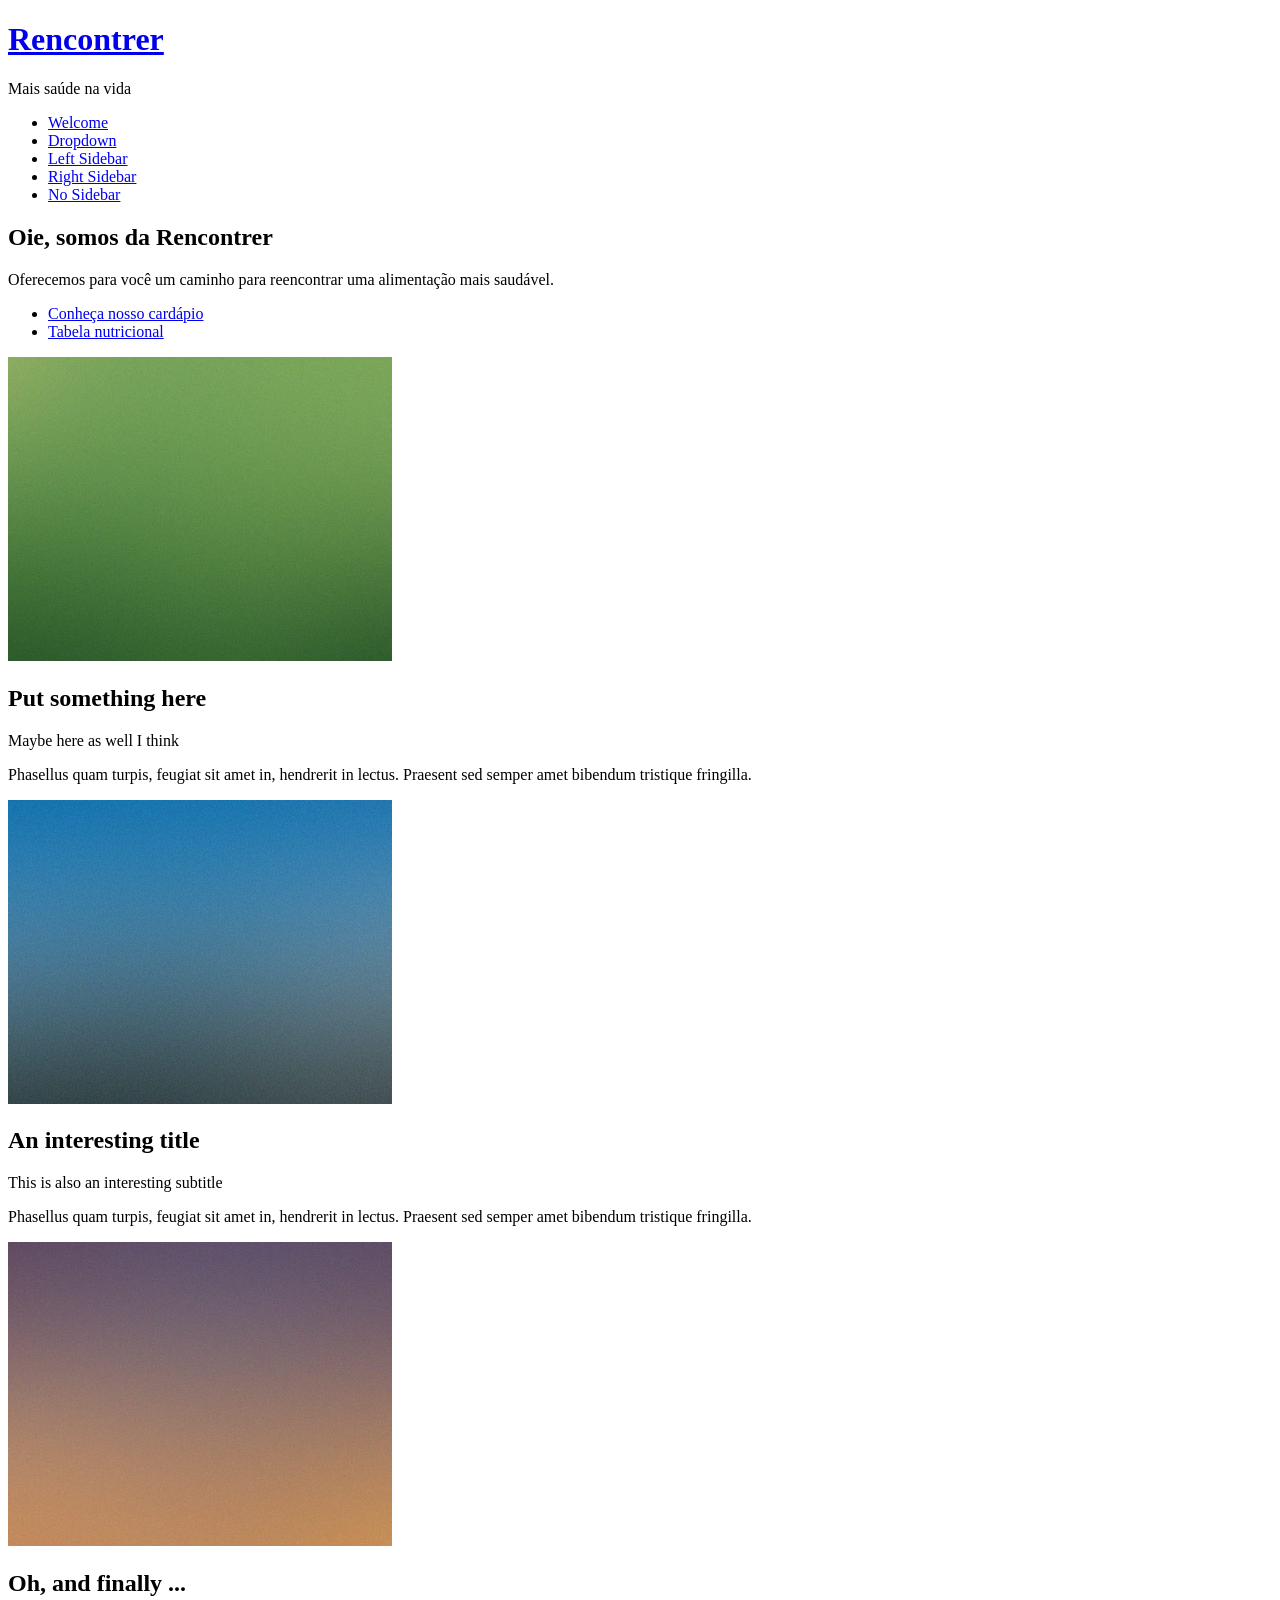
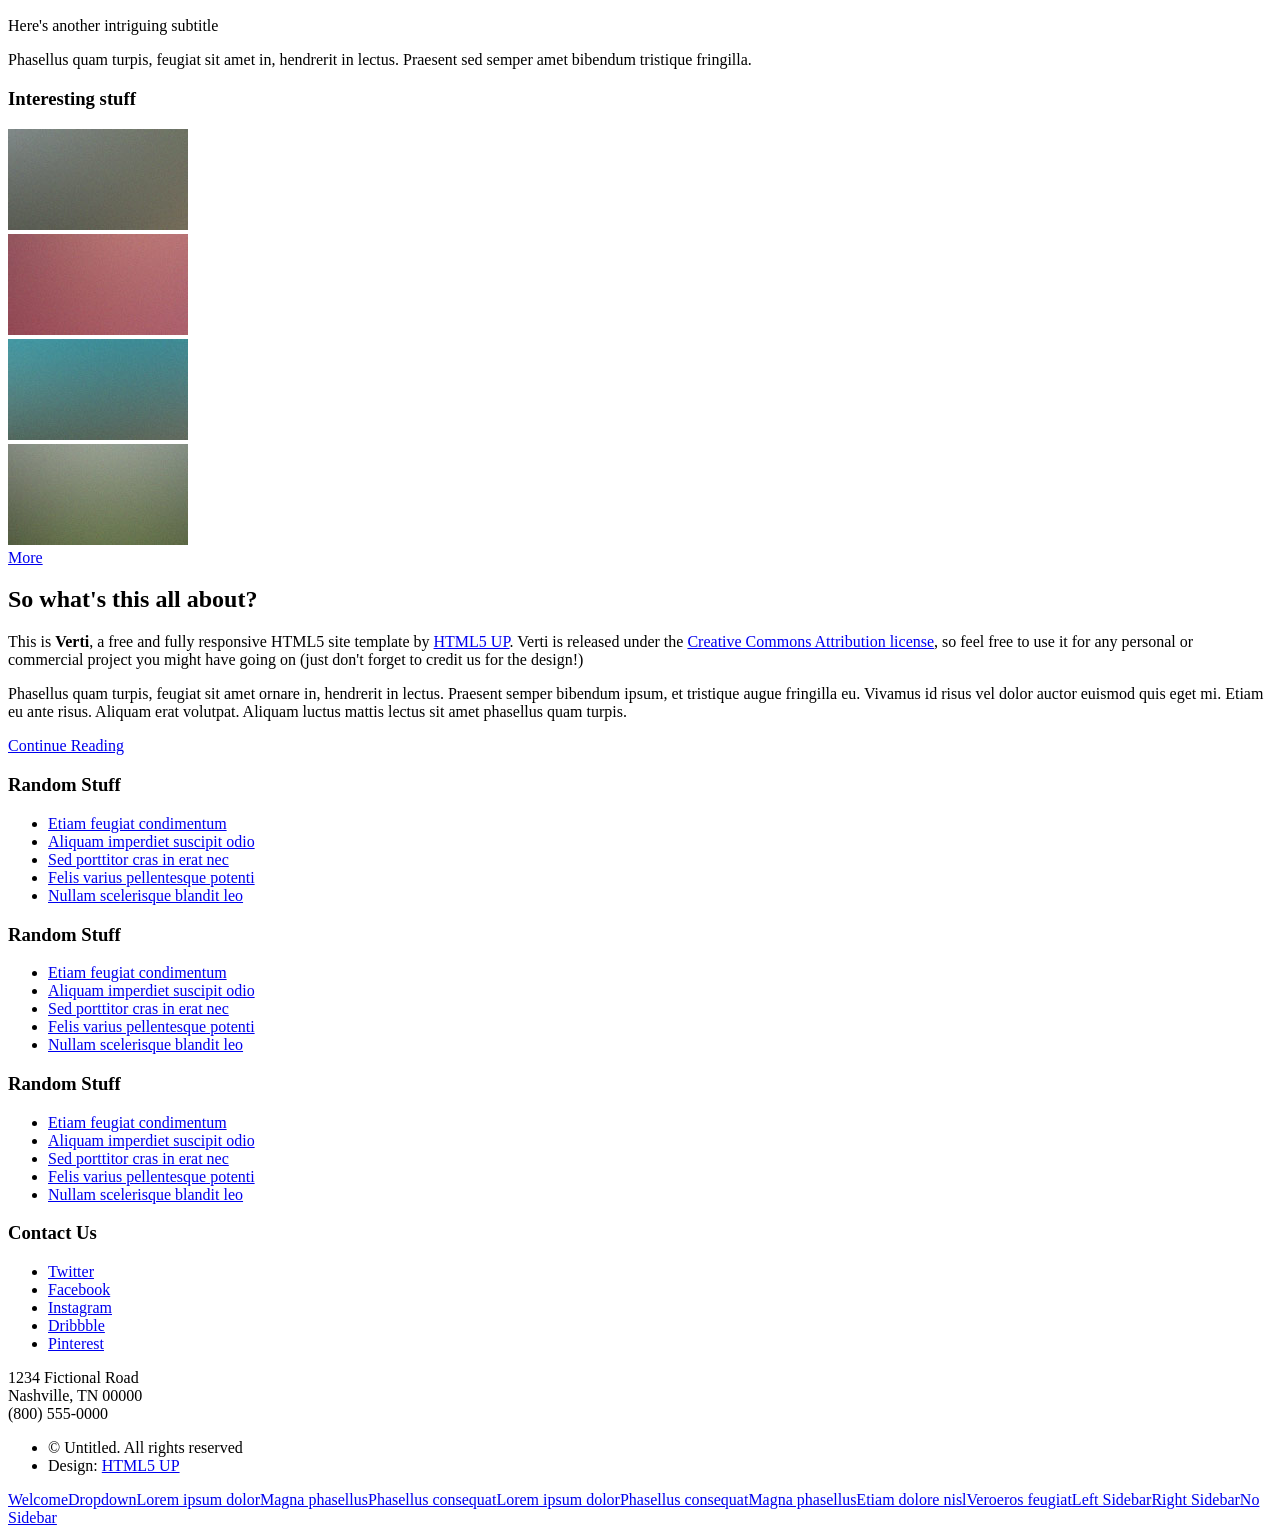
==== commit 920227dd: "t" ====
--- a/index.html
+++ b/index.html
@@ -20,8 +20,8 @@
 
 						<!-- Logo -->
 							<div id="logo">
-								<h1><a href="index.html">Verti</a></h1>
-								<span>by HTML5 UP</span>
+								<h1><a href="index.html">Rencontrer</a></h1>
+								<span>Mais saúde na vida</span>
 							</div>
 
 						<!-- Nav -->
@@ -59,13 +59,13 @@
 					<div id="banner" class="box container">
 						<div class="row">
 							<div class="col-7 col-12-medium">
-								<h2>Hi. This is Verti.</h2>
-								<p>It's a free responsive site template by HTML5 UP</p>
+								<h2>Oie, somos da Rencontrer</h2>
+								<p>Oferecemos para você um caminho para reencontrar uma alimentação mais saudável.</p>
 							</div>
 							<div class="col-5 col-12-medium">
 								<ul>
-									<li><a href="#" class="button large icon solid fa-arrow-circle-right">Ok let's go</a></li>
-									<li><a href="#" class="button alt large icon solid fa-question-circle">More info</a></li>
+									<li><a href="#" class="button large icon solid fa-arrow-circle-right">Conheça nosso cardápio</a></li>
+									<li><a href="#" class="button alt large icon solid fa-question-circle">Tabela nutricional</a></li>
 								</ul>
 							</div>
 						</div>
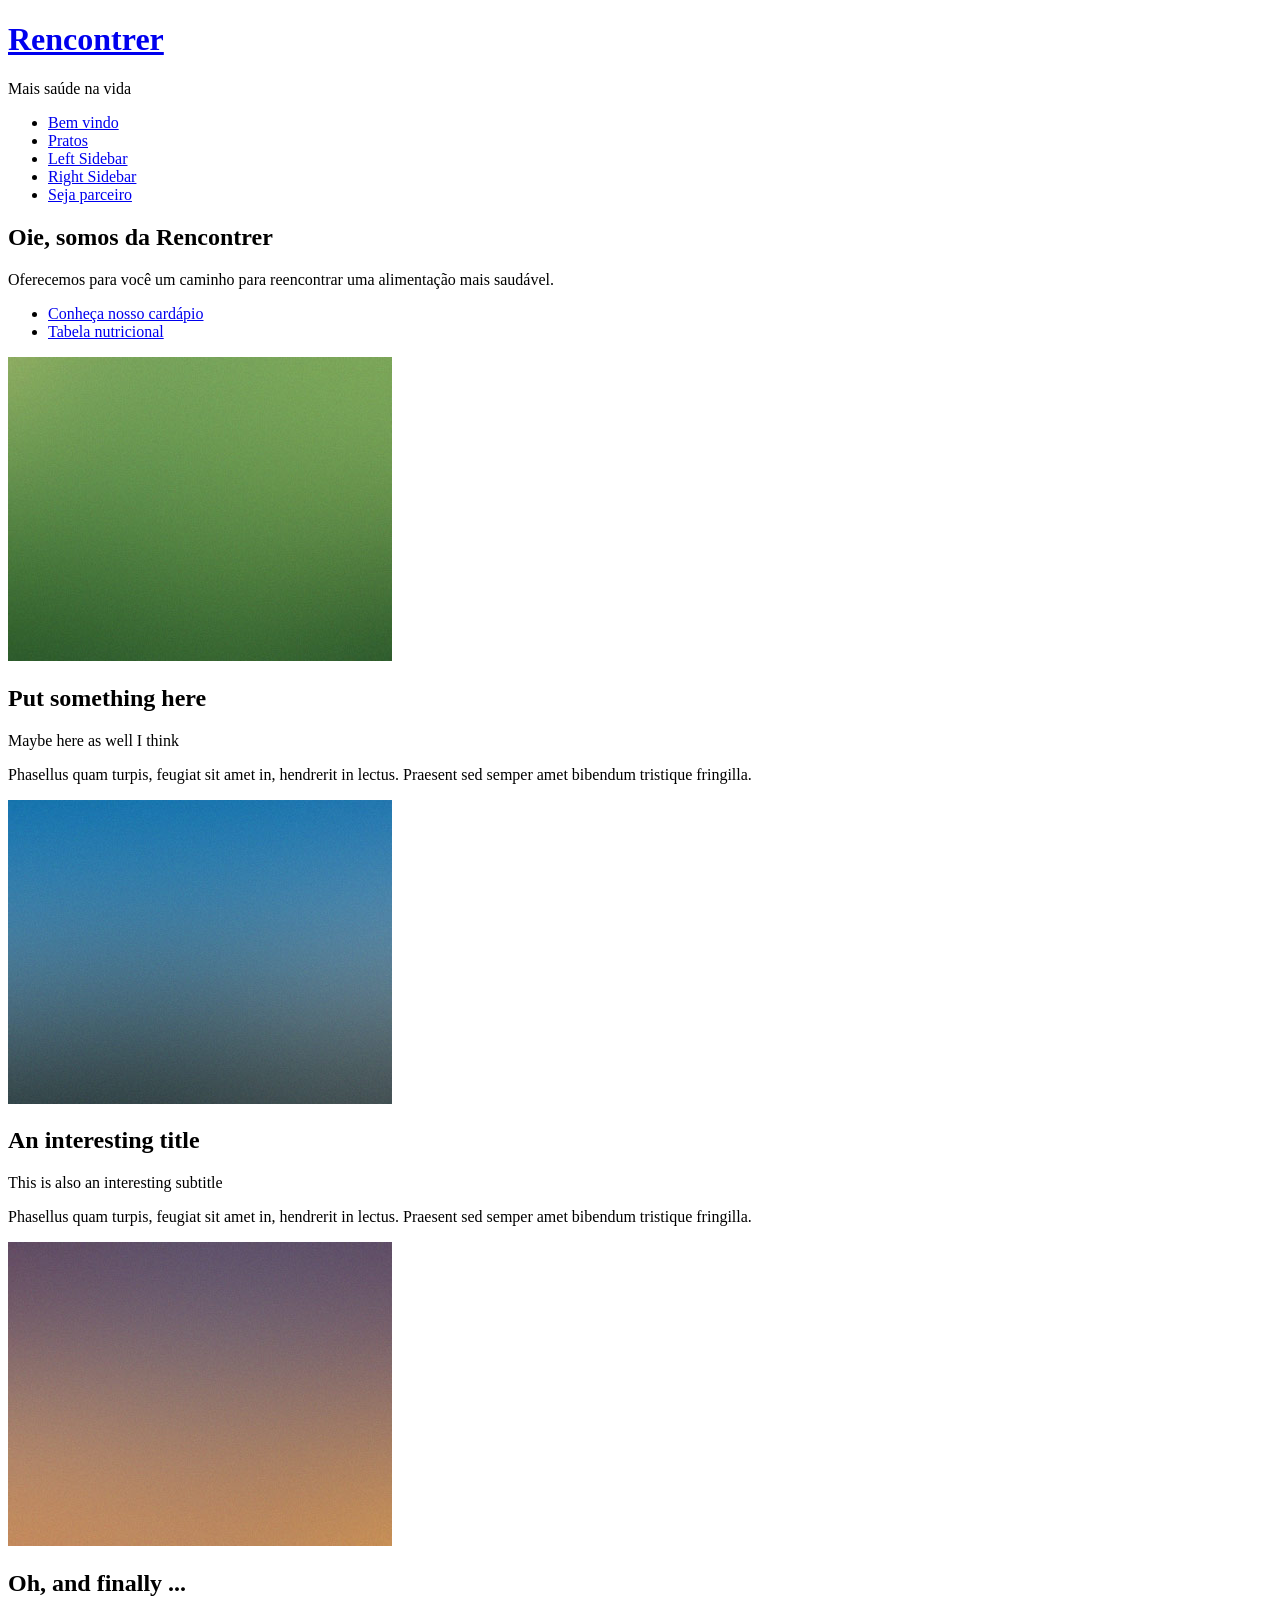
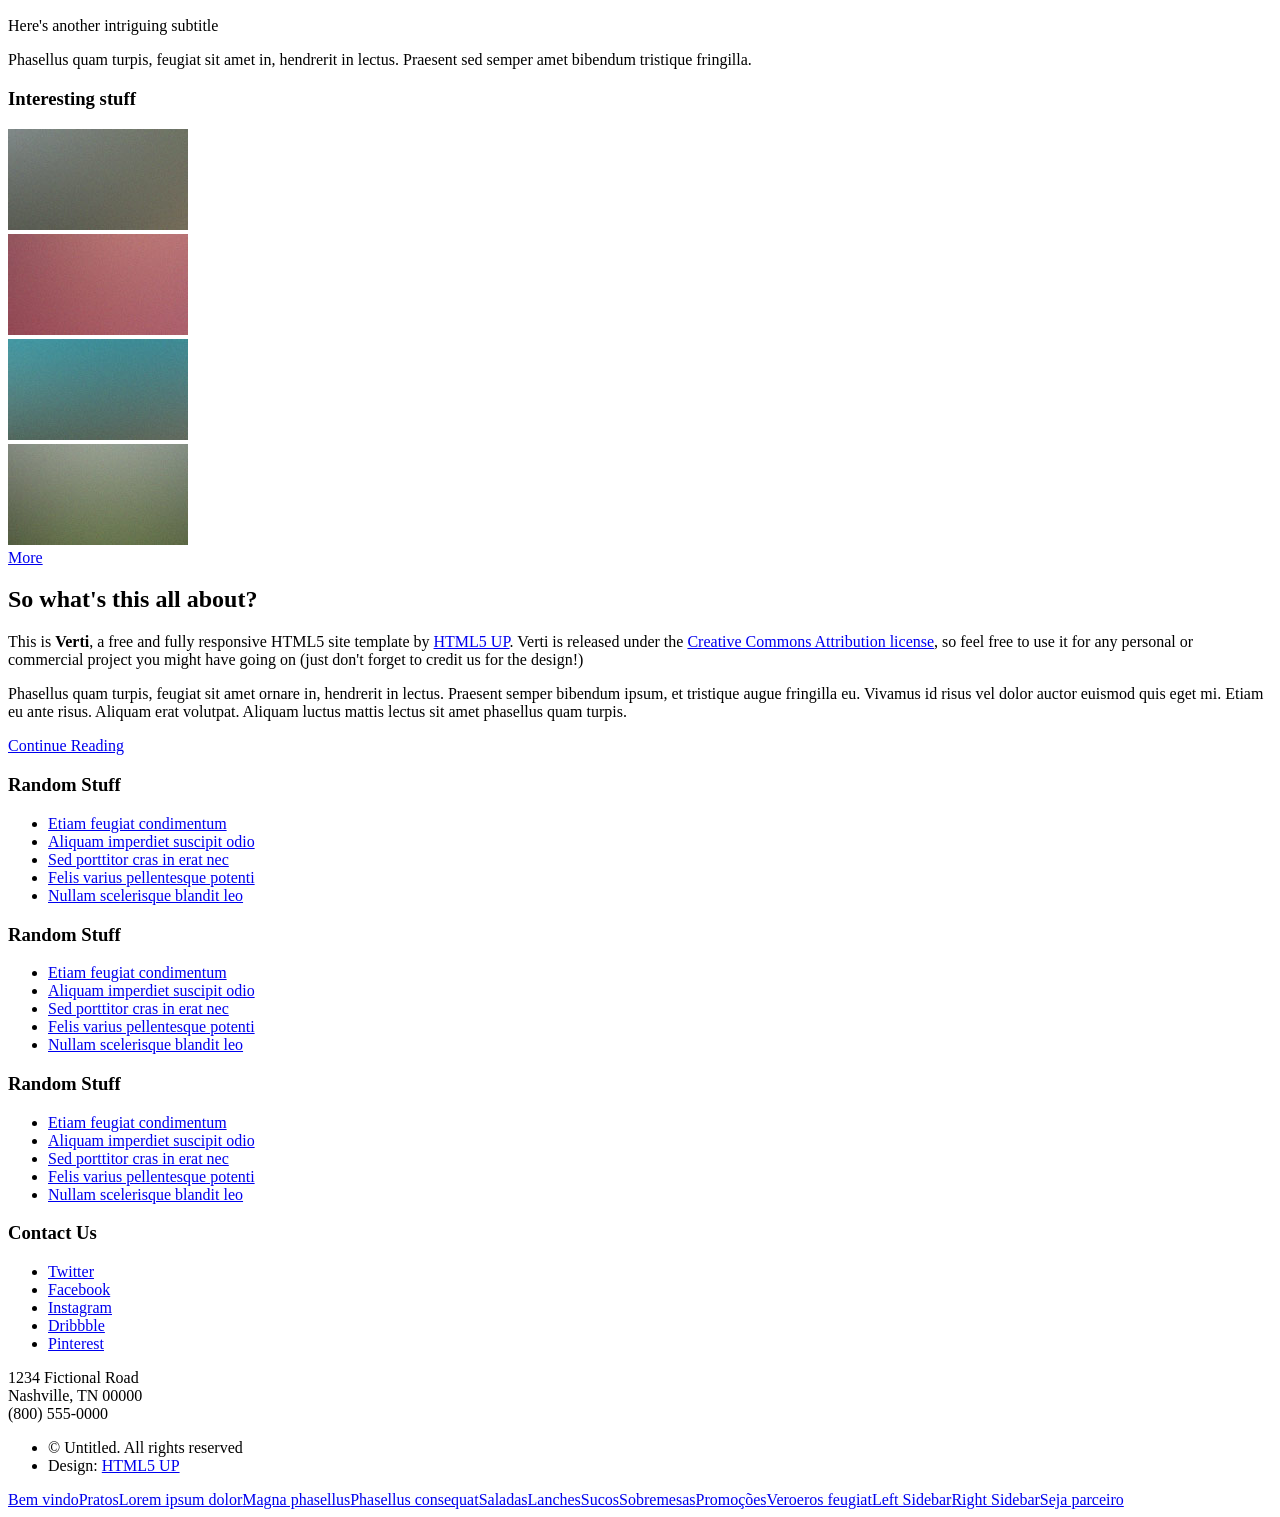
==== commit 4d4fbfac: "o" ====
--- a/index.html
+++ b/index.html
@@ -6,7 +6,7 @@
 -->
 <html>
 	<head>
-		<title>Verti by HTML5 UP</title>
+		<title>Rencontrer</title>
 		<meta charset="utf-8" />
 		<meta name="viewport" content="width=device-width, initial-scale=1, user-scalable=no" />
 		<link rel="stylesheet" href="assets/css/main.css" />
@@ -27,19 +27,20 @@
 						<!-- Nav -->
 							<nav id="nav">
 								<ul>
-									<li class="current"><a href="index.html">Welcome</a></li>
+									<li class="current"><a href="index.html">Bem vindo</a></li>
 									<li>
-										<a href="#">Dropdown</a>
+										<a href="#">Pratos</a>
 										<ul>
 											<li><a href="#">Lorem ipsum dolor</a></li>
 											<li><a href="#">Magna phasellus</a></li>
 											<li>
 												<a href="#">Phasellus consequat</a>
 												<ul>
-													<li><a href="#">Lorem ipsum dolor</a></li>
-													<li><a href="#">Phasellus consequat</a></li>
-													<li><a href="#">Magna phasellus</a></li>
-													<li><a href="#">Etiam dolore nisl</a></li>
+													<li><a href="#">Saladas</a></li>
+													<li><a href="#">Lanches</a></li>
+													<li><a href="#">Sucos</a></li>
+													<li><a href="#">Sobremesas</a></li>
+													<li><a href="#">Promoções</a></li>
 												</ul>
 											</li>
 											<li><a href="#">Veroeros feugiat</a></li>
@@ -47,7 +48,7 @@
 									</li>
 									<li><a href="left-sidebar.html">Left Sidebar</a></li>
 									<li><a href="right-sidebar.html">Right Sidebar</a></li>
-									<li><a href="no-sidebar.html">No Sidebar</a></li>
+									<li><a href="no-sidebar.html">Seja parceiro</a></li>
 								</ul>
 							</nav>
 
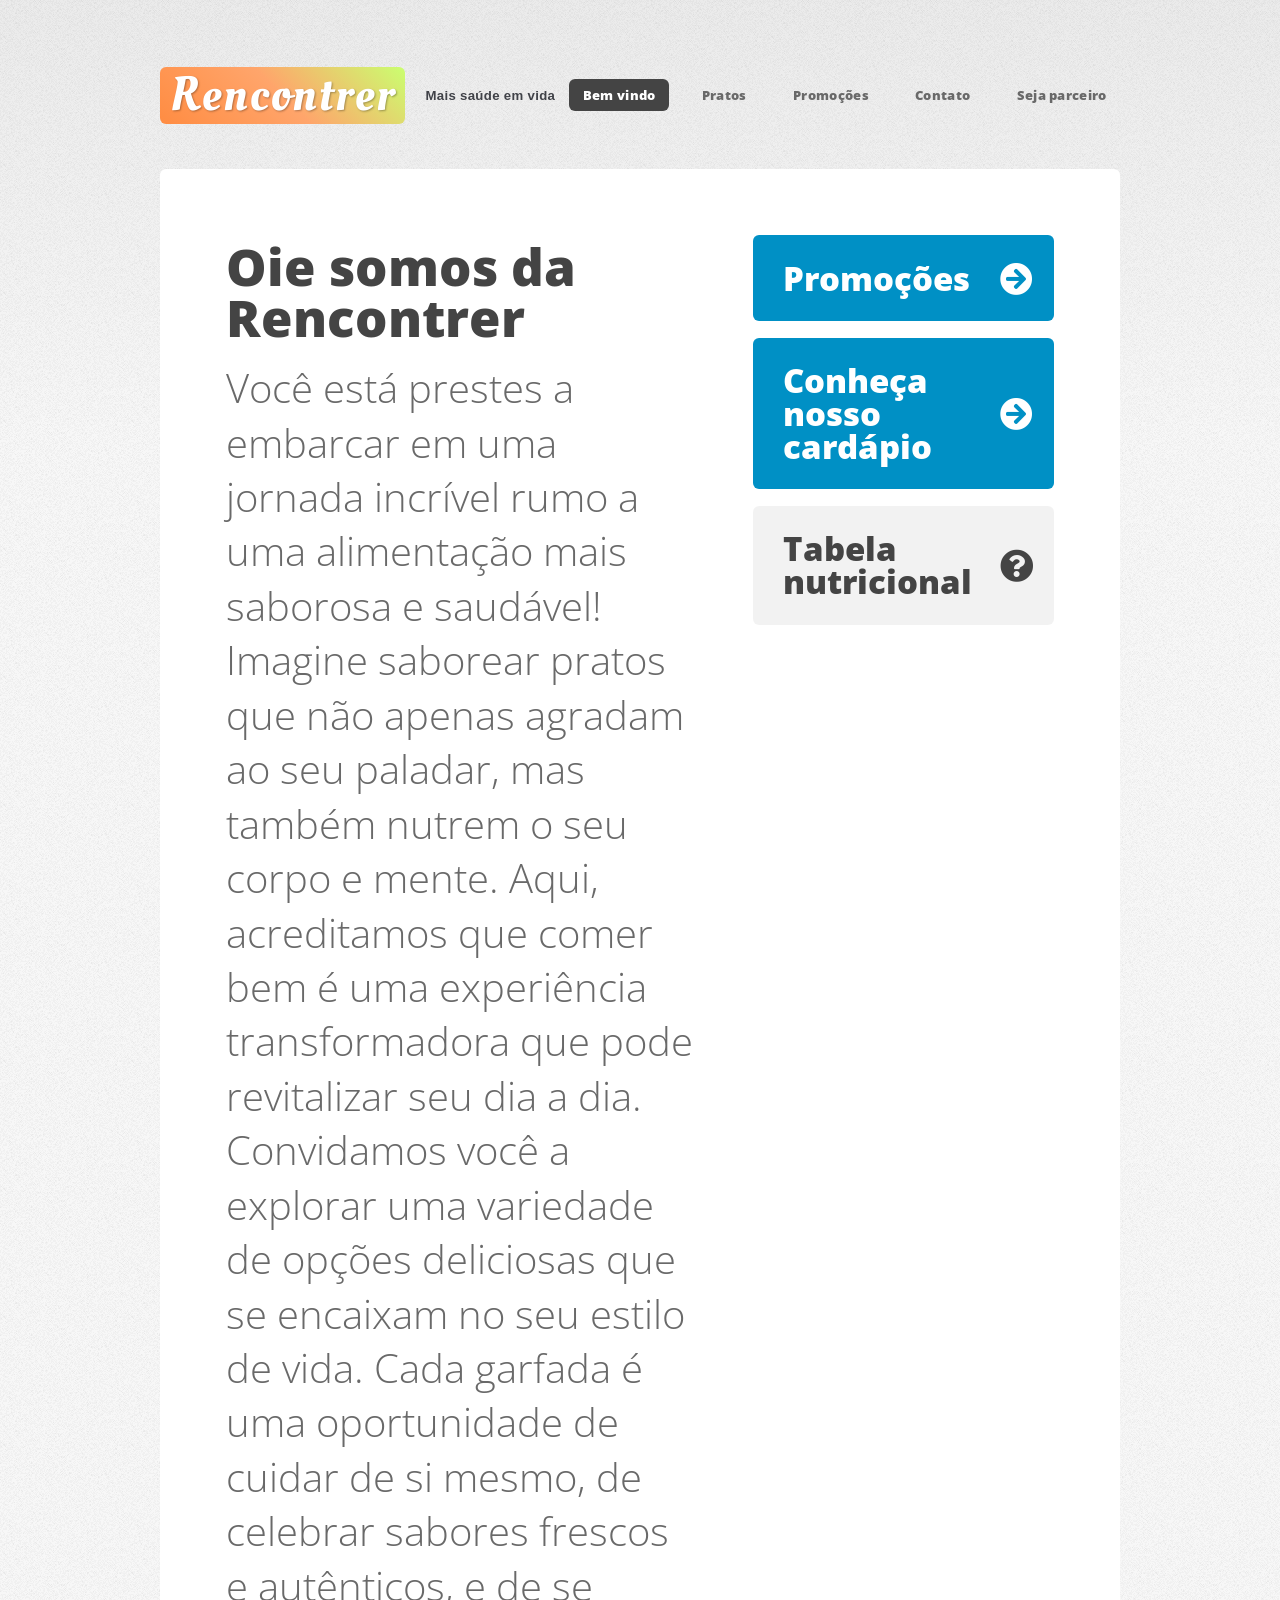
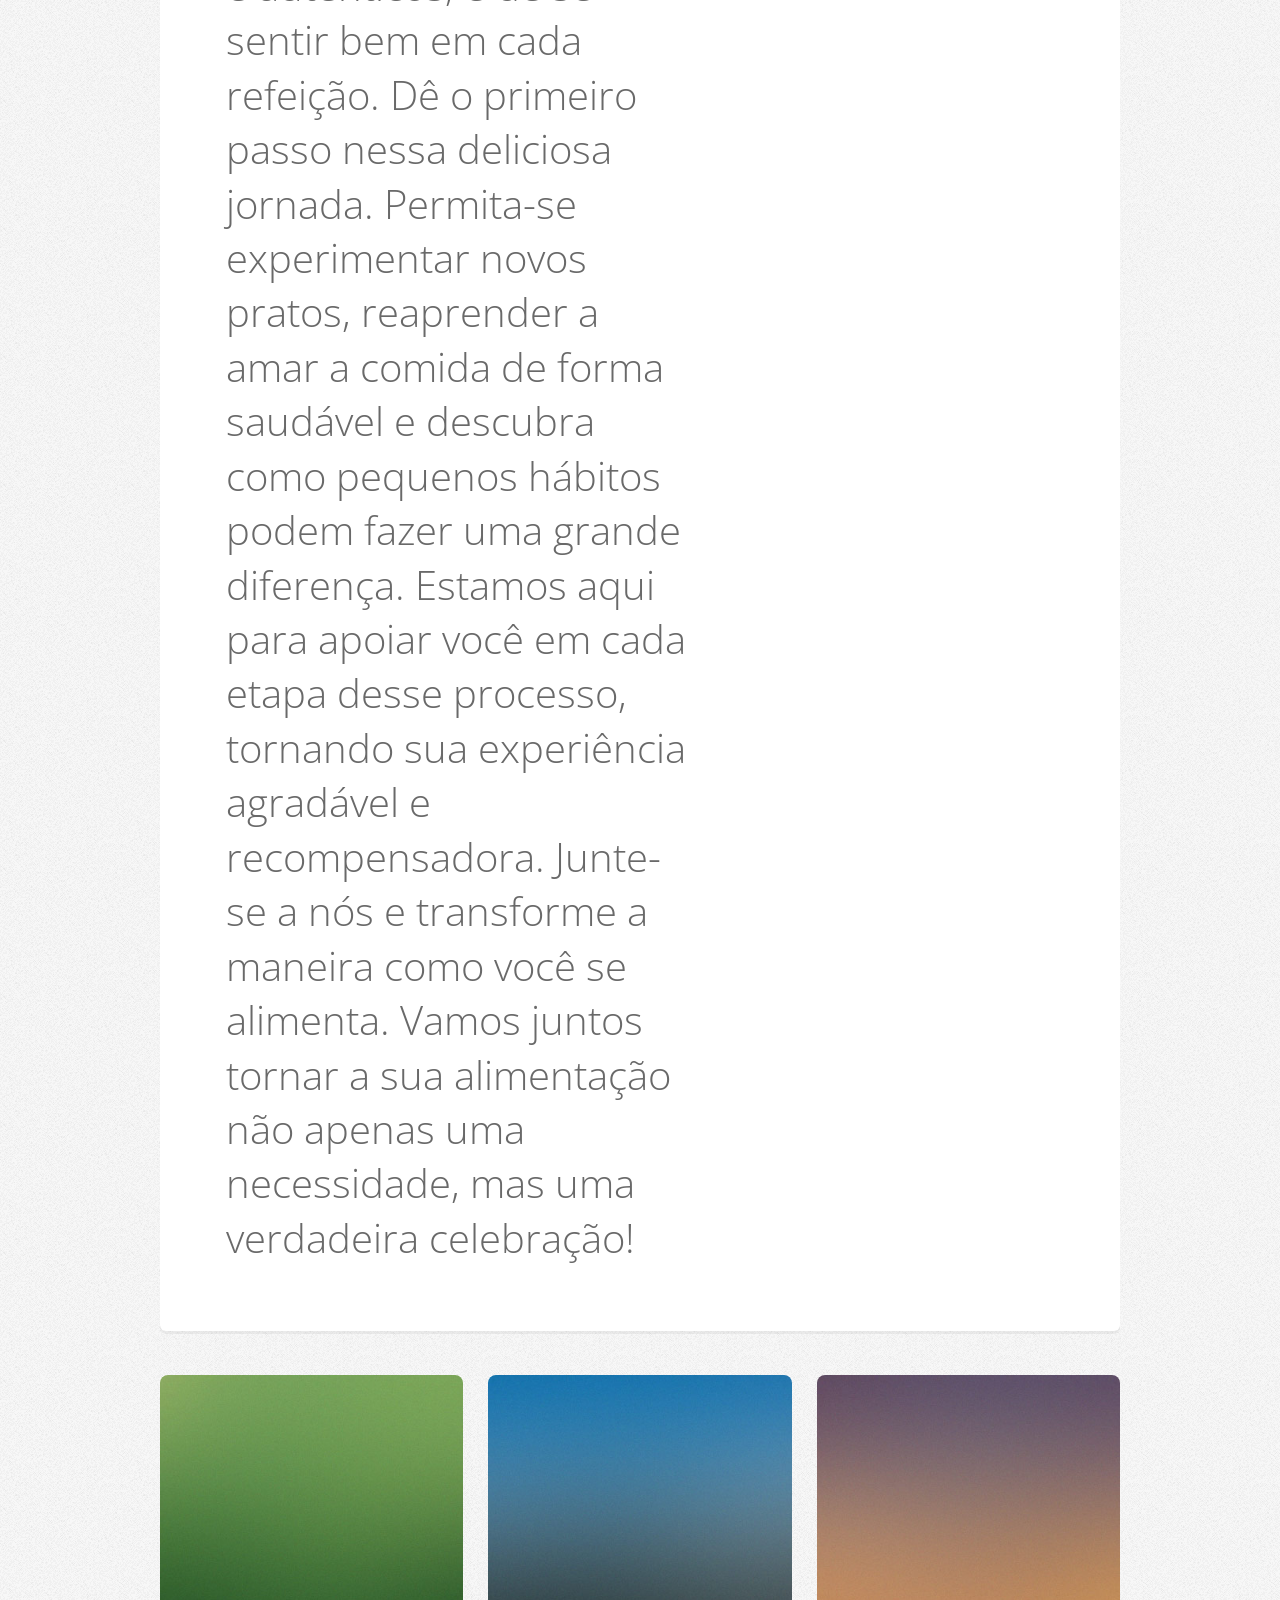
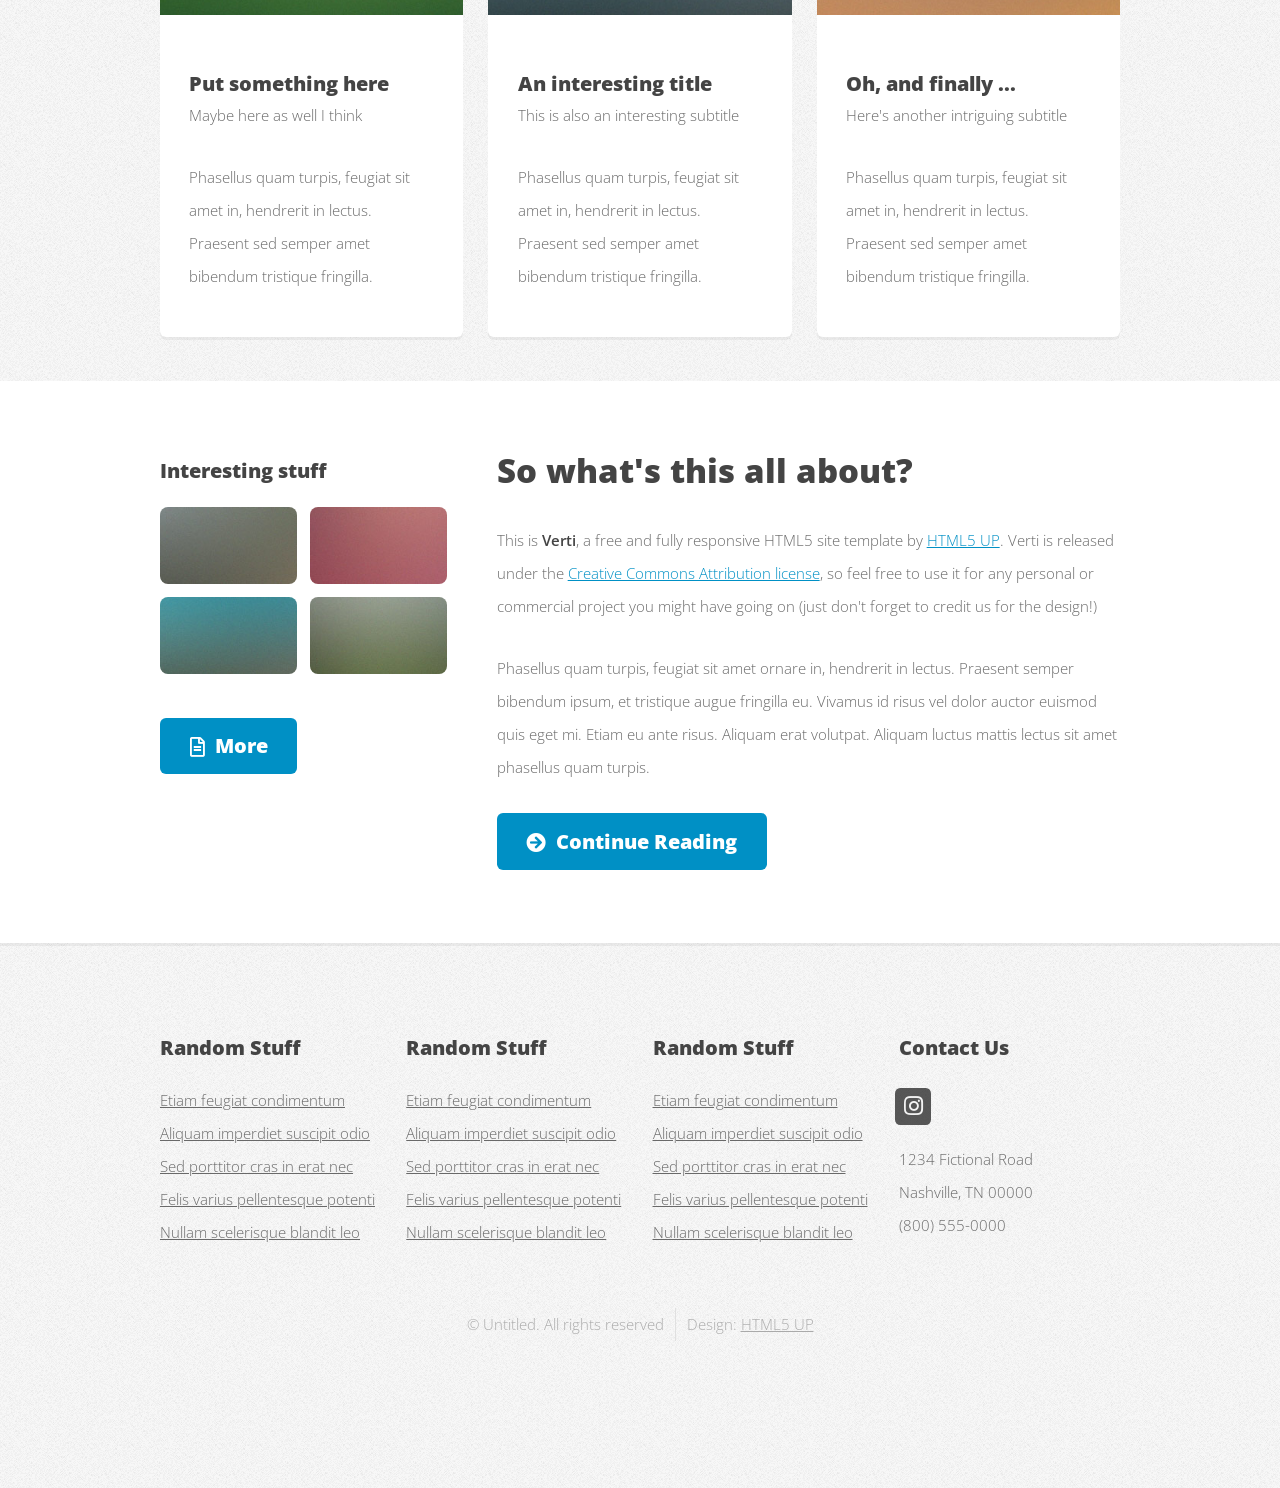
==== commit cc3abaa3: "ajustePagina" ====
--- a/index.html
+++ b/index.html
@@ -21,7 +21,7 @@
 						<!-- Logo -->
 							<div id="logo">
 								<h1><a href="index.html">Rencontrer</a></h1>
-								<span>Mais saúde na vida</span>
+								<span>Mais saúde em vida</span>
 							</div>
 
 						<!-- Nav -->
@@ -30,24 +30,16 @@
 									<li class="current"><a href="index.html">Bem vindo</a></li>
 									<li>
 										<a href="#">Pratos</a>
-										<ul>
-											<li><a href="#">Lorem ipsum dolor</a></li>
-											<li><a href="#">Magna phasellus</a></li>
-											<li>
-												<a href="#">Phasellus consequat</a>
-												<ul>
-													<li><a href="#">Saladas</a></li>
-													<li><a href="#">Lanches</a></li>
-													<li><a href="#">Sucos</a></li>
-													<li><a href="#">Sobremesas</a></li>
-													<li><a href="#">Promoções</a></li>
-												</ul>
-											</li>
-											<li><a href="#">Veroeros feugiat</a></li>
+										<ul>											
+											<li><a href="#">Saladas</a></li>
+											<li><a href="#">Lanches</a></li>
+											<li><a href="#">Sucos</a></li>
+											<li><a href="#">Sobremesas</a></li>
+											<li><a href="#">Promoções</a></li>											
 										</ul>
 									</li>
-									<li><a href="left-sidebar.html">Left Sidebar</a></li>
-									<li><a href="right-sidebar.html">Right Sidebar</a></li>
+									<li><a href="left-sidebar.html">Promoções</a></li>
+									<li><a href="right-sidebar.html">Contato</a></li>
 									<li><a href="no-sidebar.html">Seja parceiro</a></li>
 								</ul>
 							</nav>
@@ -60,11 +52,12 @@
 					<div id="banner" class="box container">
 						<div class="row">
 							<div class="col-7 col-12-medium">
-								<h2>Oie, somos da Rencontrer</h2>
-								<p>Oferecemos para você um caminho para reencontrar uma alimentação mais saudável.</p>
+								<h2>Oie somos da Rencontrer</h2>
+								<p id="txt-apresentacao-empresa"></p>
 							</div>
 							<div class="col-5 col-12-medium">
 								<ul>
+									<li><a href="#" class="button large icon solid fa-arrow-circle-right">Promoções</a></li>									
 									<li><a href="#" class="button large icon solid fa-arrow-circle-right">Conheça nosso cardápio</a></li>
 									<li><a href="#" class="button alt large icon solid fa-question-circle">Tabela nutricional</a></li>
 								</ul>
@@ -222,11 +215,11 @@
 									<section class="widget contact last">
 										<h3>Contact Us</h3>
 										<ul>
-											<li><a href="#" class="icon brands fa-twitter"><span class="label">Twitter</span></a></li>
-											<li><a href="#" class="icon brands fa-facebook-f"><span class="label">Facebook</span></a></li>
 											<li><a href="#" class="icon brands fa-instagram"><span class="label">Instagram</span></a></li>
+											<!--<li><a href="#" class="icon brands fa-twitter"><span class="label">Twitter</span></a></li>
+											<li><a href="#" class="icon brands fa-facebook-f"><span class="label">Facebook</span></a></li>											
 											<li><a href="#" class="icon brands fa-dribbble"><span class="label">Dribbble</span></a></li>
-											<li><a href="#" class="icon brands fa-pinterest"><span class="label">Pinterest</span></a></li>
+											<li><a href="#" class="icon brands fa-pinterest"><span class="label">Pinterest</span></a></li>-->
 										</ul>
 										<p>1234 Fictional Road<br />
 										Nashville, TN 00000<br />
@@ -257,6 +250,8 @@
 			<script src="assets/js/breakpoints.min.js"></script>
 			<script src="assets/js/util.js"></script>
 			<script src="assets/js/main.js"></script>
+			<script src="assets/js/funcoes.js"></script>
 
 	</body>
-</html>+</html>
+
--- a/assets/css/main.css
+++ b/assets/css/main.css
@@ -1936,28 +1936,32 @@
 	#logo {
 		display: inline-block;
 	}
-
-		#logo h1 {
-			background: #ff4486;
-			color: #fff;
-			border-radius: 6px;
-			font-family: 'Oleo Script', serif;
-			font-weight: 400;
-			padding: 0.25em 0.2em 0.25em 0.2em;
-			font-size: 3.25em;
-			letter-spacing: 0.05em;
-			display: inline-block;
-			vertical-align: middle;
-		}
-
-		#logo span {
-			font-weight: 800;
-			line-height: 4.5em;
-			letter-spacing: 0.025em;
-			font-size: 0.9em;
-			vertical-align: middle;
-			margin: 0 0 0 1.25em;
-		}
+	#logo h1 {
+    background: linear-gradient(45deg, #ff8c42, #ffa56b, #caff70); /* Degradê de laranja para verde */
+    color: #fff;
+    border-radius: 6px;
+    font-family: 'Oleo Script', serif; /* Fonte cursiva, artesanal e convidativa */
+    font-weight: 400;
+    padding: 0.25em 0.2em 0.25em 0.2em;
+    font-size: 3.25em;
+    letter-spacing: 0.05em;
+    display: inline-block;
+    vertical-align: middle;
+    text-shadow: 1px 1px 2px rgba(0, 0, 0, 0.3); /* Sombra para destacar o texto */
+	}
+	
+	#logo span {
+		font-family: 'Montserrat', sans-serif; /* Fonte sem serifa moderna e clara */
+		font-weight: 800;
+		line-height: 4.5em;
+		letter-spacing: 0.025em;
+		font-size: 0.9em;
+		vertical-align: middle;
+		margin: 0 0 0 1.25em;
+		color: #404248; /* Cor de texto neutra e contrastante para o subtítulo */
+	}
+
+
 
 /* Nav */
 
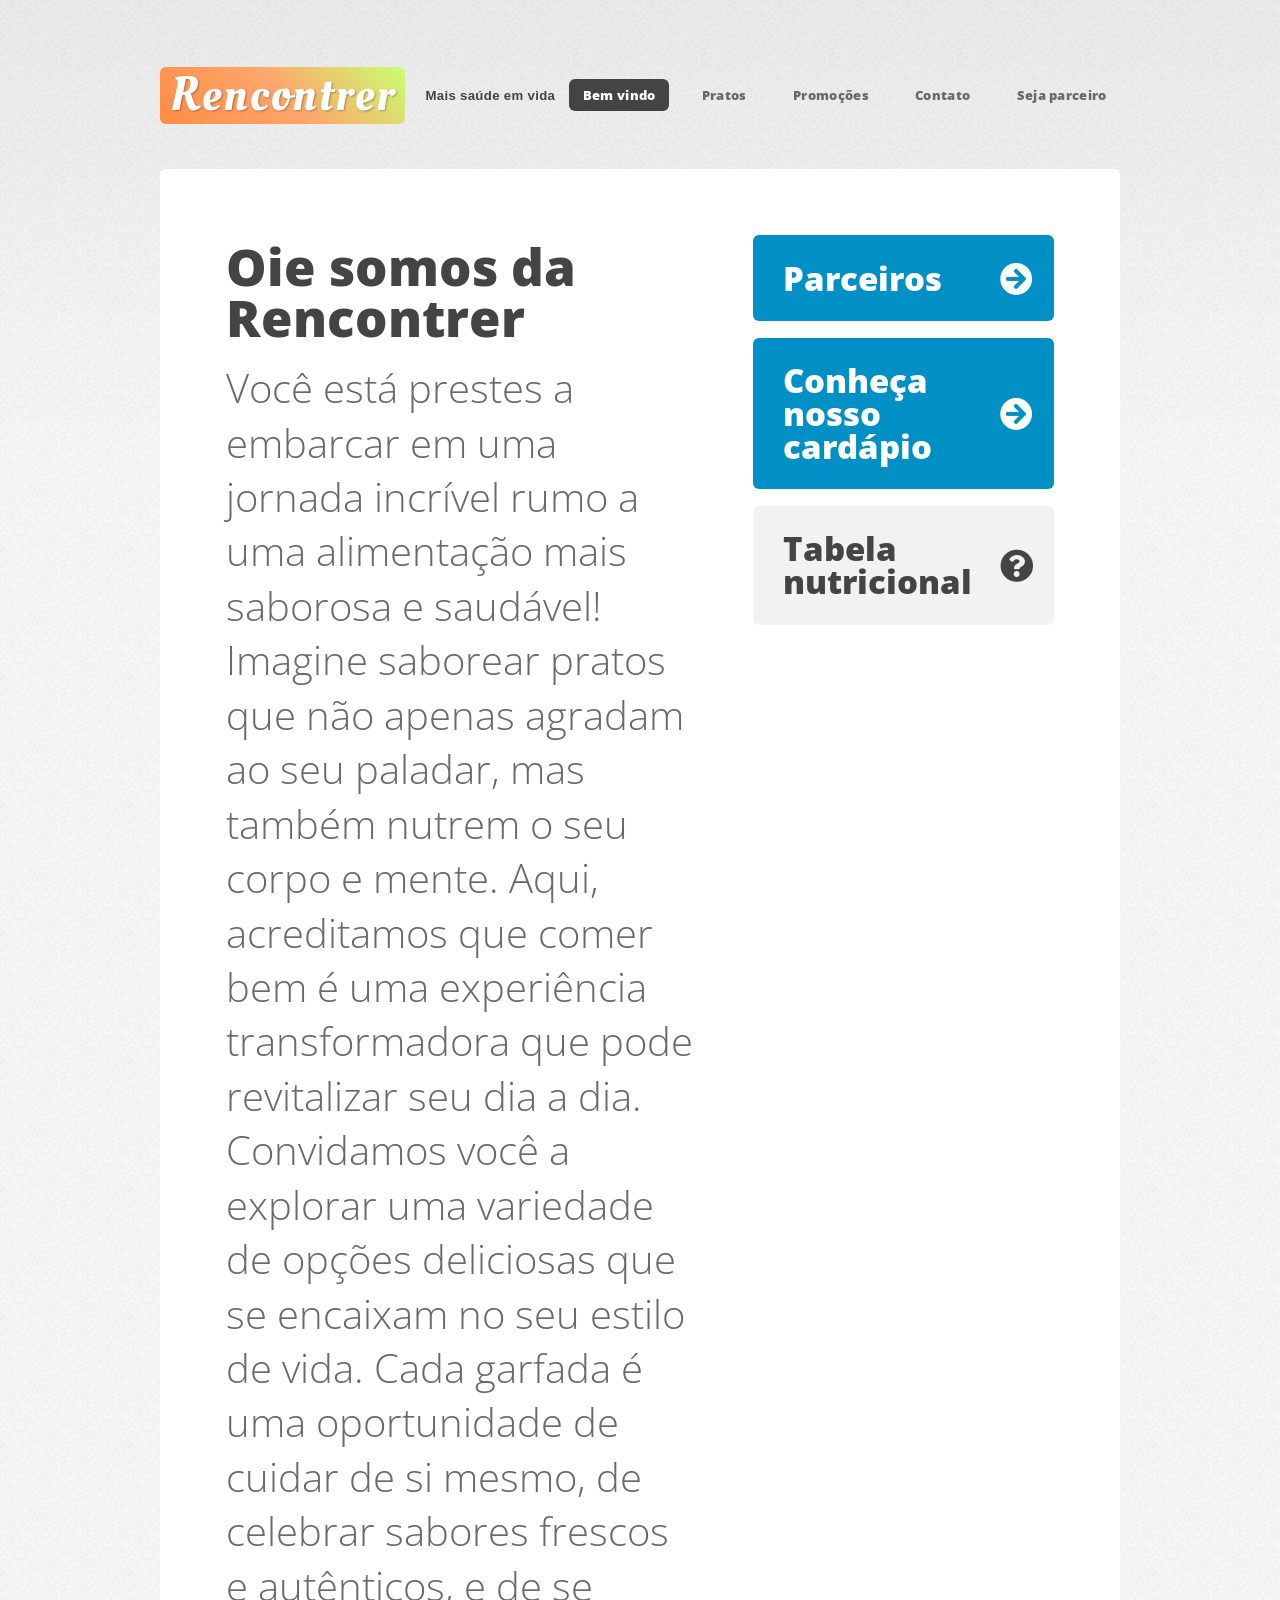
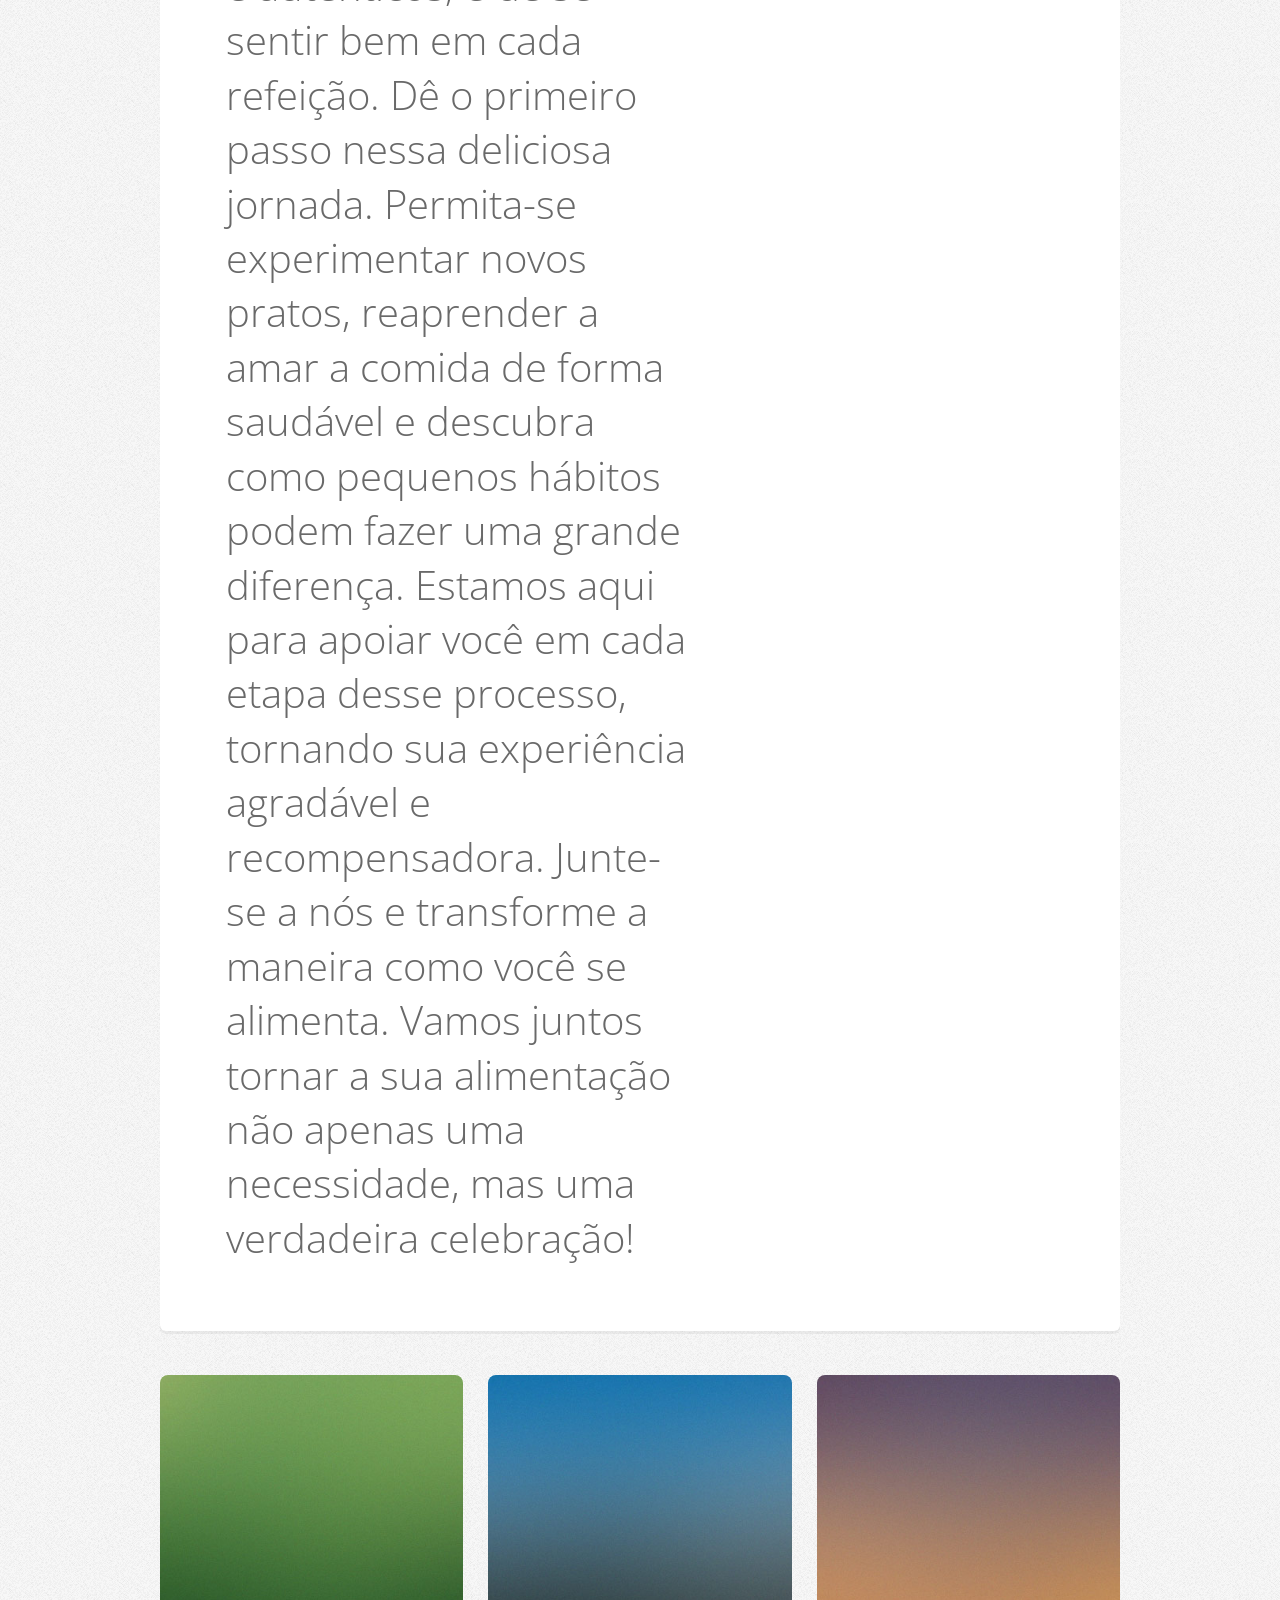
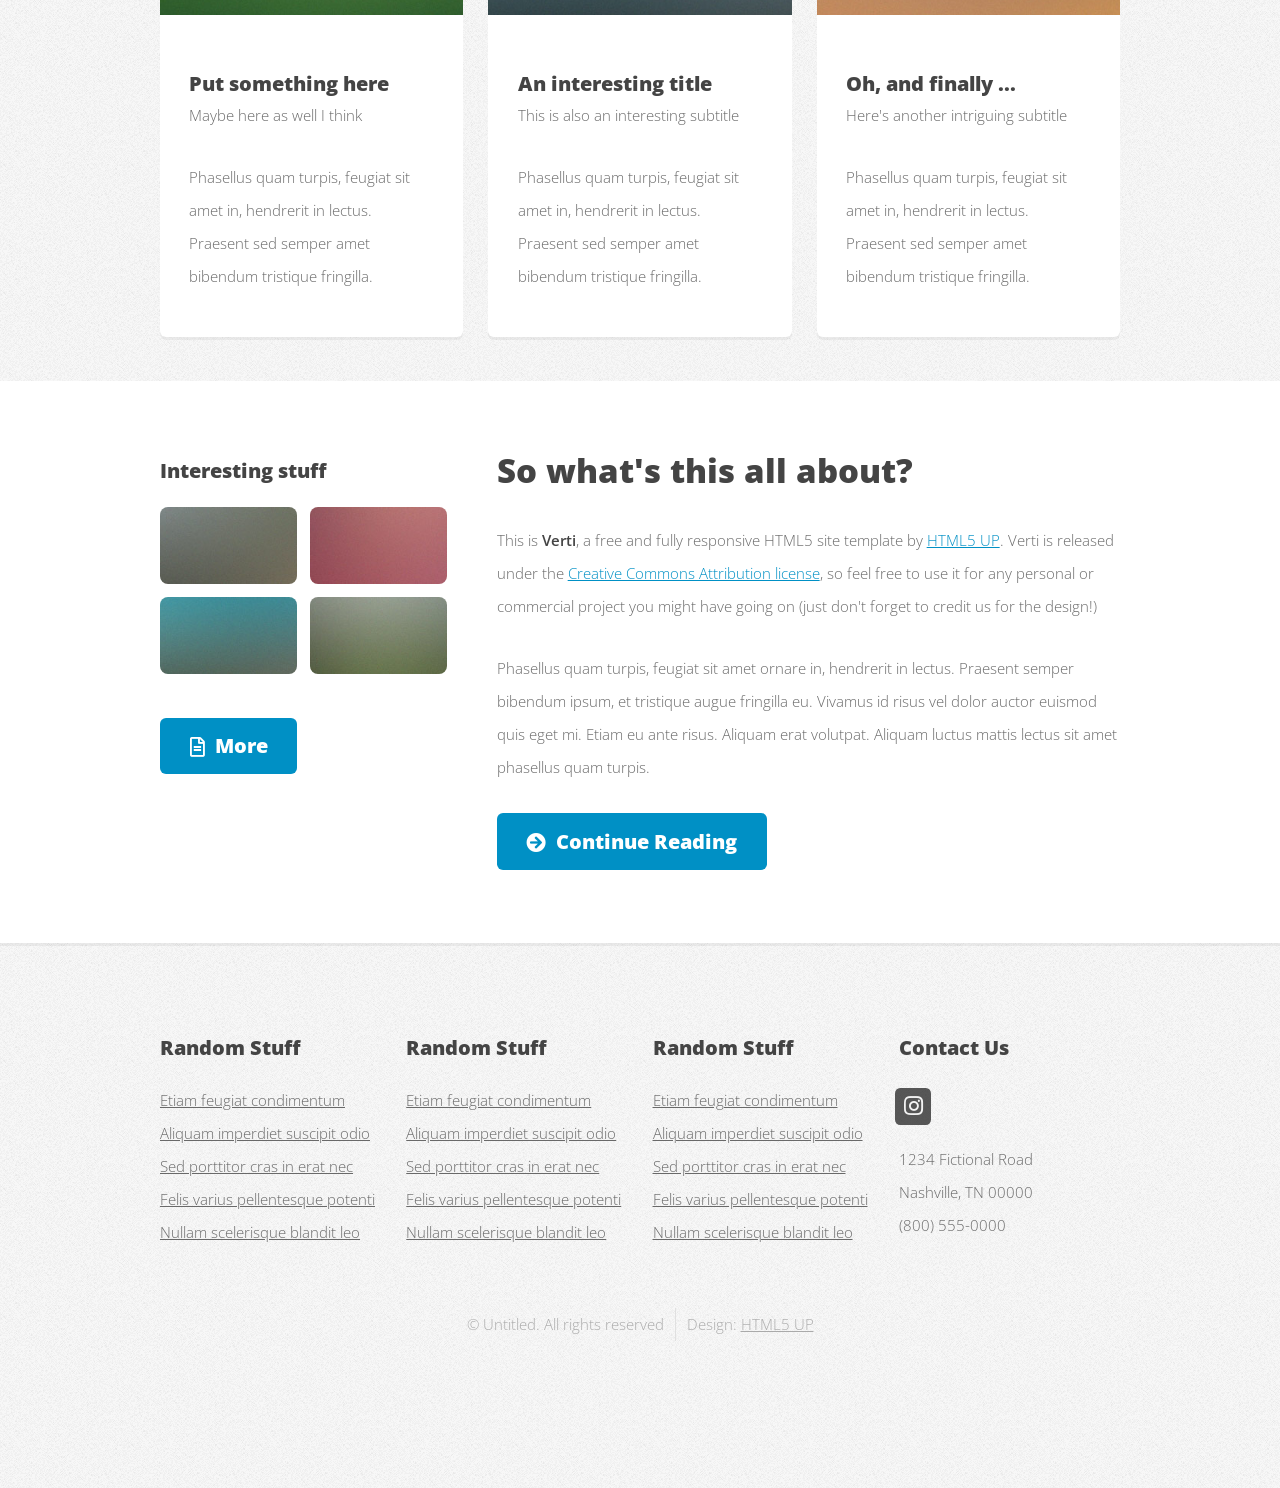
==== commit beb7de58: "parceiros" ====
--- a/index.html
+++ b/index.html
@@ -1,4 +1,4 @@
-<!DOCTYPE HTML>
+﻿<!DOCTYPE HTML>
 <!--
 	Verti by HTML5 UP
 	html5up.net | @ajlkn
@@ -11,7 +11,7 @@
 		<meta name="viewport" content="width=device-width, initial-scale=1, user-scalable=no" />
 		<link rel="stylesheet" href="assets/css/main.css" />
 	</head>
-	<body class="is-preload homepage">
+	<body  onload="carregarTextos()" class="is-preload homepage">
 		<div id="page-wrapper">
 
 			<!-- Header -->
@@ -57,7 +57,7 @@
 							</div>
 							<div class="col-5 col-12-medium">
 								<ul>
-									<li><a href="#" class="button large icon solid fa-arrow-circle-right">Promoções</a></li>									
+									<li><a href="views\parceiros.html" class="button large icon solid fa-arrow-circle-right">Parceiros</a></li>									
 									<li><a href="#" class="button large icon solid fa-arrow-circle-right">Conheça nosso cardápio</a></li>
 									<li><a href="#" class="button alt large icon solid fa-question-circle">Tabela nutricional</a></li>
 								</ul>
